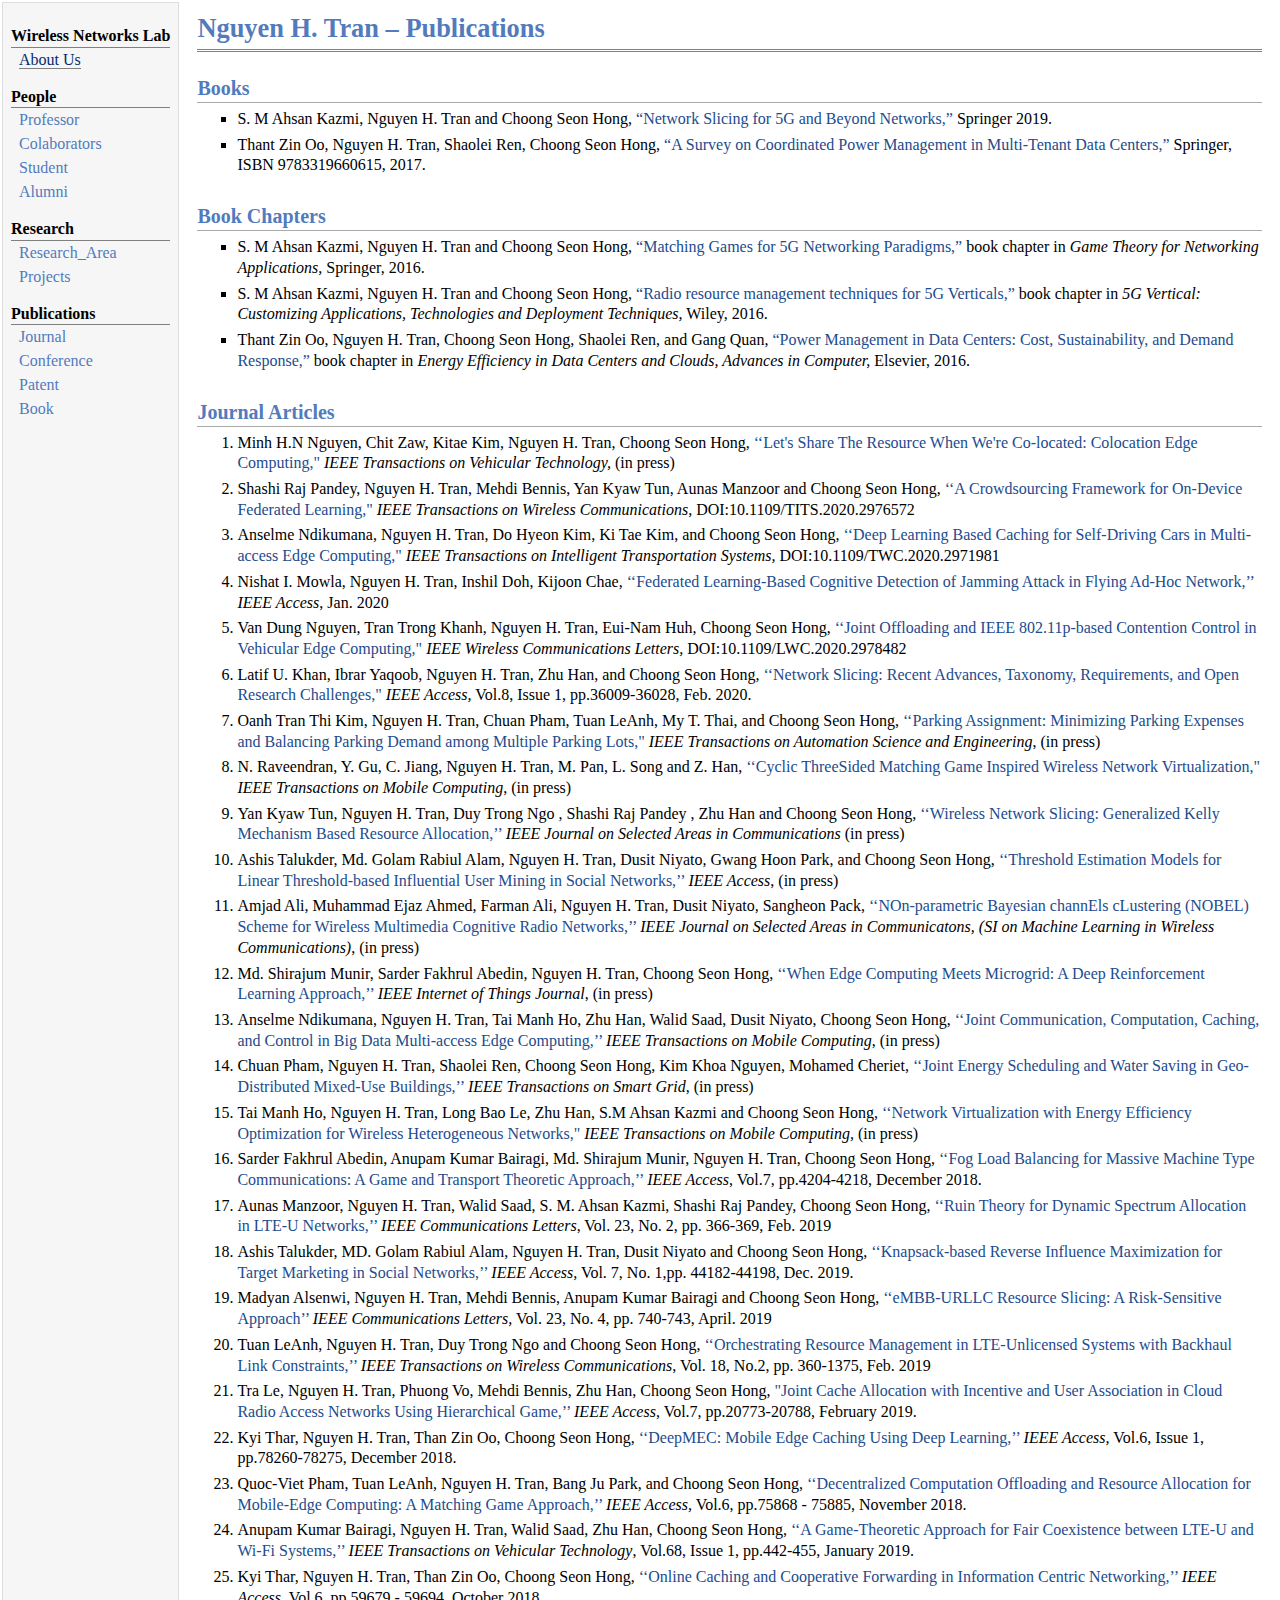
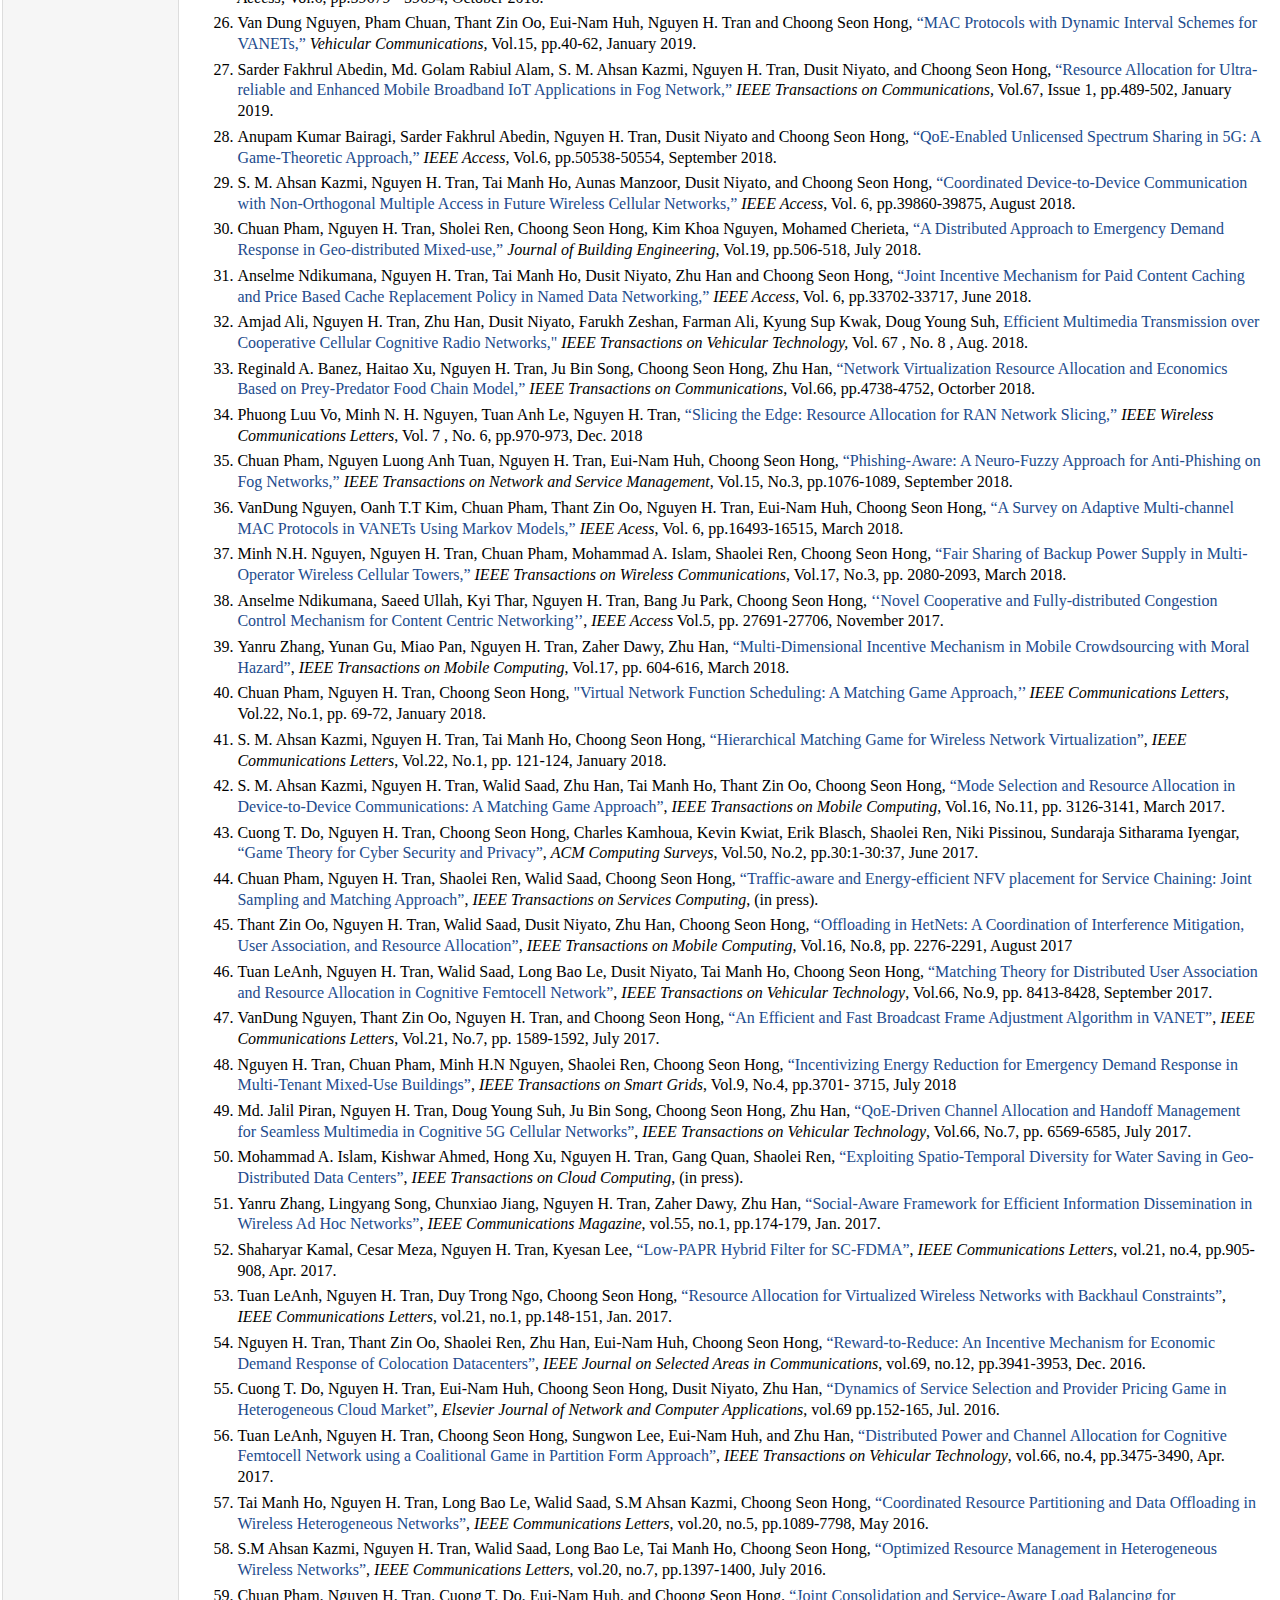
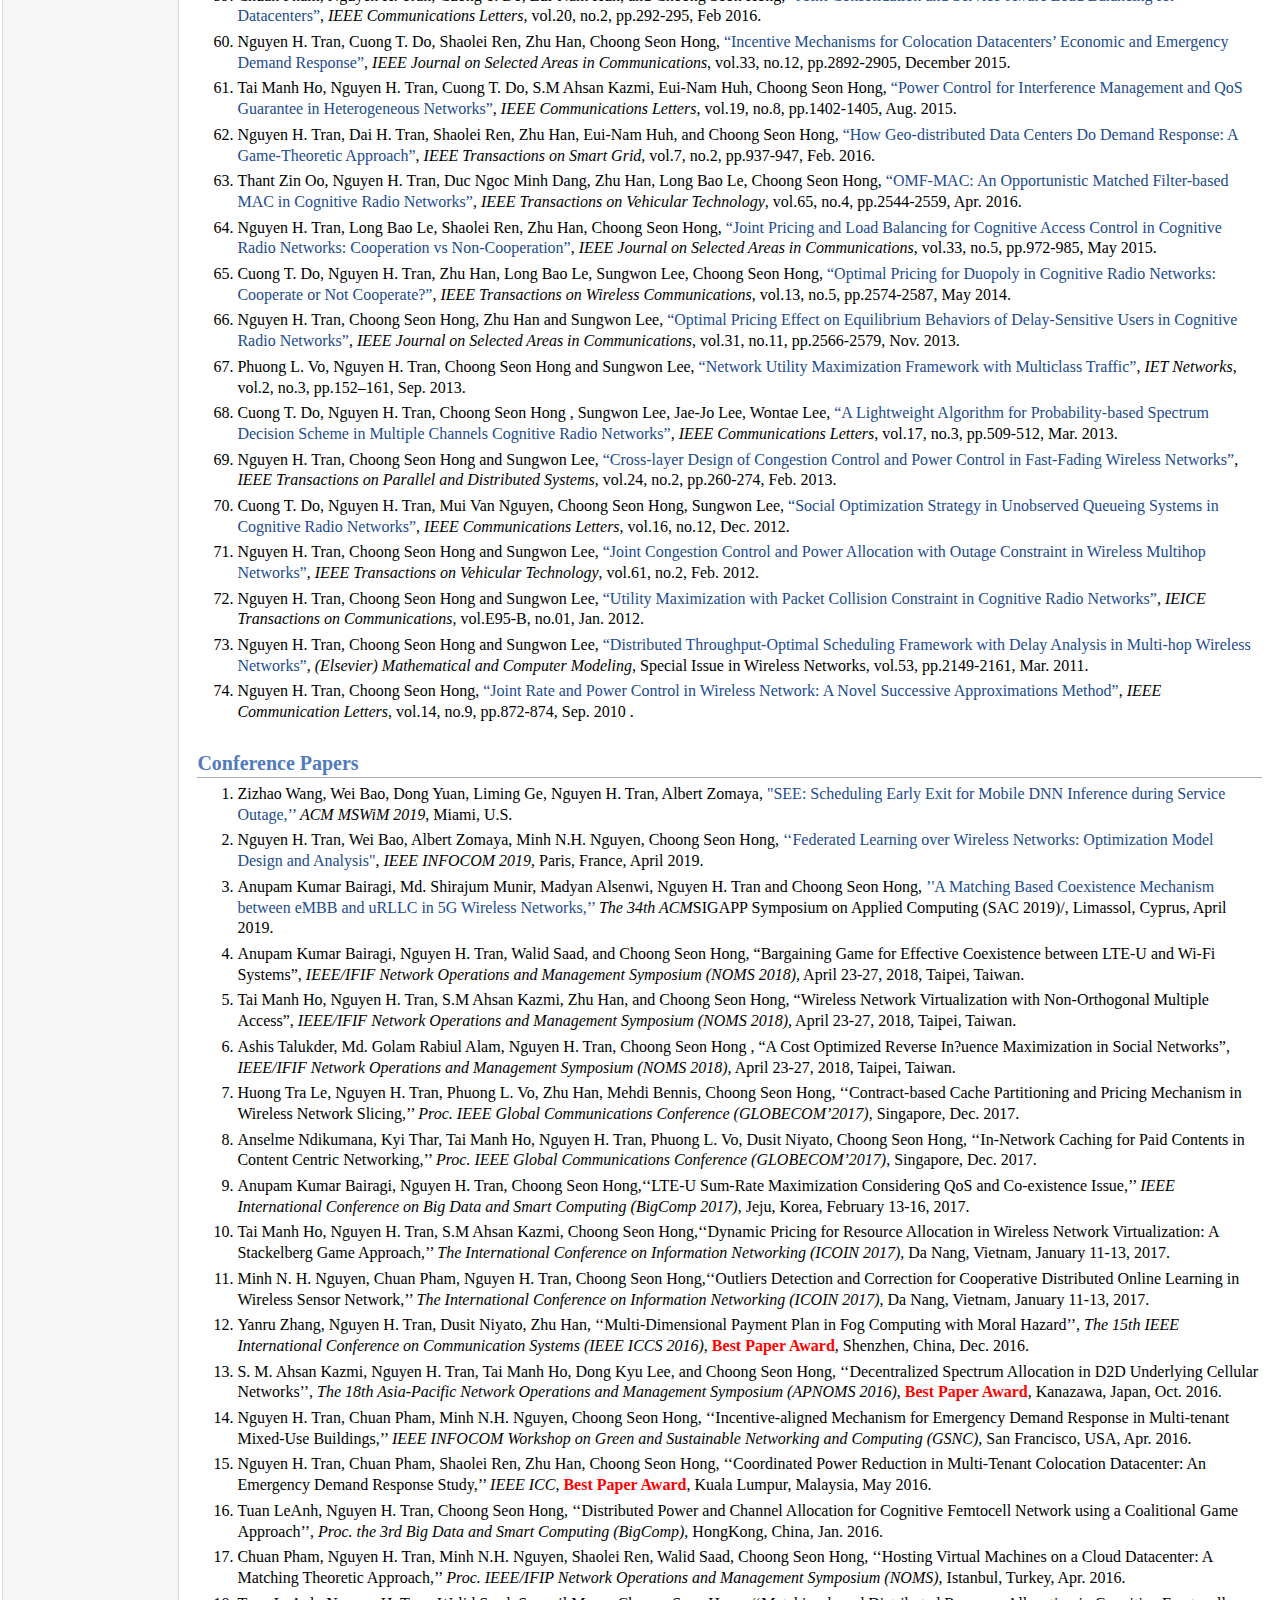
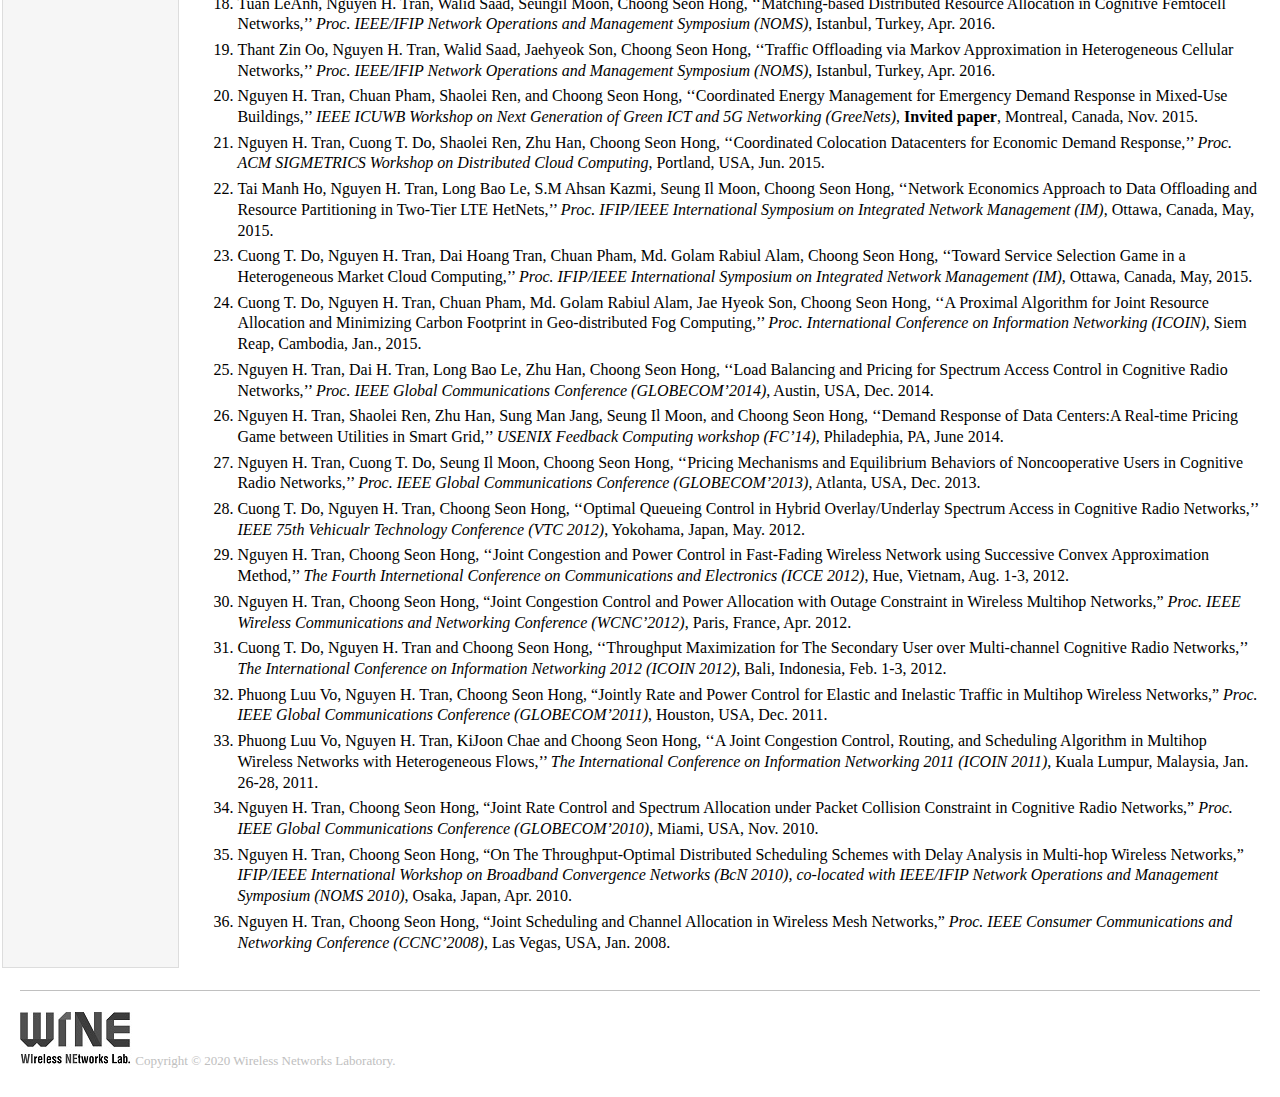
==== alumni.html @ 5440f021 "Add content (first)" ====
<!DOCTYPE html PUBLIC "-//W3C//DTD XHTML 1.1//EN"
  "http://www.w3.org/TR/xhtml11/DTD/xhtml11.dtd">
<html xmlns="http://www.w3.org/1999/xhtml" xml:lang="en">
<head>
<meta name="generator" content="jemdoc, see http://jemdoc.jaboc.net/" />
<meta http-equiv="Content-Type" content="text/html;charset=utf-8" />
<link rel="stylesheet" href="jemdoc.css" type="text/css" />
<title>Nguyen H. Tran &ndash; Publications </title>
</head>
<body>
<table summary="Table for page layout." id="tlayout">
<tr valign="top">
<td id="layout-menu">
	<div class="menu-category">Wireless Networks Lab</div>
		<div class="menu-item"><a href="index.html" class="current">About Us</a></div>
	<div class="menu-category">People</div>
		<div class="menu-item"><a href="professor.html">Professor</a></div>
		<div class="menu-item"><a href="colaborators.html">Colaborators</a></div>
		<div class="menu-item"><a href="student.html">Student</a></div>
		<div class="menu-item"><a href="alumni.html">Alumni</a></div>
	<div class="menu-category">Research</div>
		<div class="menu-item"><a href="research_area.html">Research_Area</a></div>
		<div class="menu-item"><a href="projects.html">Projects</a></div>
	<div class="menu-category">Publications</div>
		<div class="menu-item"><a href="journal.html">Journal</a></div>
		<div class="menu-item"><a href="conference.html">Conference</a></div>
		<div class="menu-item"><a href="patent.html">Patent</a></div>
		<div class="menu-item"><a href="book.html">Book</a></div>
</td>
<td id="layout-content">
<div id="toptitle">
<h1>Nguyen H. Tran &ndash; Publications </h1>
<div id="subtitle">



</div>
</div>
<h2>Books </h2>
<ul>
<li><p>S. M Ahsan Kazmi, Nguyen H. Tran and Choong Seon Hong, <a href="">&ldquo;Network Slicing for 5G and Beyond Networks,&rdquo;</a> Springer 2019. </p>
</li>
<li><p>Thant Zin Oo, Nguyen H. Tran, Shaolei Ren, Choong Seon Hong, <a href="http://www.springer.com/gp/book/9783319660615">&ldquo;A Survey on Coordinated Power Management in Multi-Tenant Data Centers,&rdquo;</a> Springer, ISBN 9783319660615, 2017. 
</p>
</li>
</ul>
<h2>Book Chapters</h2>
<ul>
<li><p>S. M Ahsan Kazmi, Nguyen H. Tran and Choong Seon Hong, <a href="">&ldquo;Matching Games for 5G Networking Paradigms,&rdquo;</a> book chapter in <i>Game Theory for Networking Applications,</i> Springer, 2016. </p>
</li>
<li><p>S. M Ahsan Kazmi, Nguyen H. Tran and Choong Seon Hong, <a href="">&ldquo;Radio resource management techniques for 5G Verticals,&rdquo;</a> book chapter in <i>5G Vertical: Customizing Applications, Technologies and Deployment Techniques,</i> Wiley, 2016. </p>
</li>
<li><p>Thant Zin Oo, Nguyen H. Tran, Choong Seon Hong, Shaolei Ren, and Gang Quan, <a href="">&ldquo;Power Management in Data Centers: Cost, Sustainability, and Demand Response,&rdquo;</a> book chapter in <i>Energy Efficiency in Data Centers and Clouds, Advances in Computer,</i> Elsevier, 2016. 



</p>
</li>
</ul>
<h2>Journal Articles	</h2>
<ol>
<li><p>Minh H.N Nguyen, Chit Zaw, Kitae Kim, Nguyen H. Tran, Choong Seon Hong, <a href="">&lsquo;&lsquo;Let's Share The Resource When We're Co-located: Colocation Edge Computing,"</a> <i>IEEE Transactions on Vehicular Technology,</i> (in press) 
</p>
</li>
<li><p>Shashi Raj Pandey, Nguyen H. Tran, Mehdi Bennis, Yan Kyaw Tun, Aunas Manzoor and Choong Seon Hong, <a href="">&lsquo;&lsquo;A Crowdsourcing Framework for On-Device Federated Learning,"</a> <i>IEEE Transactions on Wireless Communications,</i> DOI:10.1109/TITS.2020.2976572
</p>
</li>
<li><p>Anselme Ndikumana, Nguyen H. Tran, Do Hyeon Kim, Ki Tae Kim, and Choong Seon Hong, <a href="">&lsquo;&lsquo;Deep Learning Based Caching for Self-Driving Cars in Multi-access Edge Computing,"</a> <i>IEEE Transactions on Intelligent Transportation Systems,</i> DOI:10.1109/TWC.2020.2971981
</p>
</li>
<li><p>Nishat I. Mowla, Nguyen H. Tran, Inshil Doh, Kijoon Chae, <a href="">&lsquo;&lsquo;Federated Learning-Based Cognitive Detection of Jamming Attack in Flying Ad-Hoc Network,&rsquo;&rsquo;</a> <i>IEEE Access</i>, Jan. 2020
</p>
</li>
<li><p>Van Dung Nguyen, Tran Trong Khanh, Nguyen H. Tran, Eui-Nam Huh, Choong Seon Hong, <a href="">&lsquo;&lsquo;Joint Offloading and IEEE 802.11p-based Contention Control in Vehicular Edge Computing,"</a> <i>IEEE Wireless Communications Letters,</i> DOI:10.1109/LWC.2020.2978482
</p>
</li>
<li><p>Latif U. Khan, Ibrar Yaqoob, Nguyen H. Tran, Zhu Han, and Choong Seon Hong, <a href="">&lsquo;&lsquo;Network Slicing: Recent Advances, Taxonomy, Requirements, and Open Research Challenges,"</a> <i>IEEE Access,</i> Vol.8, Issue 1, pp.36009-36028, Feb. 2020. 
</p>
</li>
<li><p>Oanh Tran Thi Kim, Nguyen H. Tran, Chuan Pham, Tuan LeAnh, My T. Thai, and Choong Seon Hong, <a href="">&lsquo;&lsquo;Parking Assignment: Minimizing Parking Expenses and Balancing Parking Demand among Multiple Parking Lots,"</a> <i>IEEE Transactions on Automation Science and Engineering</i>, (in press)
</p>
</li>
<li><p>N. Raveendran, Y. Gu, C. Jiang, Nguyen H. Tran, M. Pan, L. Song and Z. Han, <a href="">&lsquo;&lsquo;Cyclic ThreeSided Matching Game Inspired Wireless Network Virtualization,"</a> <i>IEEE Transactions on Mobile Computing</i>, (in press)
</p>
</li>
<li><p>Yan Kyaw Tun, Nguyen H. Tran, Duy Trong Ngo , Shashi Raj Pandey , Zhu Han and Choong Seon Hong, <a href="">&lsquo;&lsquo;Wireless Network Slicing: Generalized Kelly Mechanism Based Resource Allocation,&rsquo;&rsquo;</a> <i>IEEE Journal on Selected Areas in Communications</i> (in press)
</p>
</li>
<li><p>Ashis Talukder, Md. Golam Rabiul Alam, Nguyen H. Tran, Dusit Niyato, Gwang Hoon Park, and Choong Seon Hong, <a href="">&lsquo;&lsquo;Threshold Estimation Models for Linear Threshold-based Influential User Mining in Social Networks,&rsquo;&rsquo;</a> <i>IEEE Access</i>, (in press)
</p>
</li>
<li><p>Amjad Ali, Muhammad Ejaz Ahmed, Farman Ali, Nguyen H. Tran, Dusit Niyato, Sangheon Pack, <a href="">&lsquo;&lsquo;NOn-parametric Bayesian channEls cLustering (NOBEL) Scheme for Wireless Multimedia Cognitive Radio Networks,&rsquo;&rsquo;</a> <i>IEEE Journal on Selected Areas in Communicatons, (SI on Machine Learning in Wireless Communications)</i>, (in press)
</p>
</li>
<li><p>Md. Shirajum Munir, Sarder Fakhrul Abedin, Nguyen H. Tran, Choong Seon Hong, <a href="">&lsquo;&lsquo;When Edge Computing Meets Microgrid: A Deep Reinforcement Learning Approach,&rsquo;&rsquo;</a> <i>IEEE Internet of Things Journal</i>, (in press)
</p>
</li>
<li><p>Anselme Ndikumana, Nguyen H. Tran, Tai Manh Ho, Zhu Han, Walid Saad, Dusit Niyato, Choong Seon Hong, <a href="">&lsquo;&lsquo;Joint Communication, Computation, Caching, and Control in Big Data Multi-access Edge Computing,&rsquo;&rsquo;</a> <i>IEEE Transactions on Mobile Computing</i>, (in press)
</p>
</li>
<li><p>Chuan Pham, Nguyen H. Tran, Shaolei Ren, Choong Seon Hong, Kim Khoa Nguyen, Mohamed Cheriet, <a href="">&lsquo;&lsquo;Joint Energy Scheduling and Water Saving in Geo-Distributed Mixed-Use Buildings,&rsquo;&rsquo;</a> <i>IEEE Transactions on Smart Grid</i>, (in press)
</p>
</li>
<li><p>Tai Manh Ho, Nguyen H. Tran, Long Bao Le, Zhu Han, S.M Ahsan Kazmi and Choong Seon Hong, <a href="https://www.dropbox.com/s/6uxhurpgog9x3p3/Tai_Wireless%20Virtualization.pdf?dl=0">&lsquo;&lsquo;Network Virtualization with Energy Efficiency Optimization for Wireless Heterogeneous Networks,"</a> <i>IEEE Transactions on Mobile Computing,</i> (in press)
</p>
</li>
<li><p>Sarder Fakhrul Abedin, Anupam Kumar Bairagi, Md. Shirajum Munir, Nguyen H. Tran, Choong Seon Hong, <a href="http://networking.khu.ac.kr/layouts/net/publications/data/2018)Fog%20Load%20Balancing.pdf">&lsquo;&lsquo;Fog Load Balancing for Massive Machine Type Communications: A Game and Transport Theoretic Approach,&rsquo;&rsquo;</a> <i>IEEE Access</i>, Vol.7, pp.4204-4218, December 2018. 
</p>
</li>
<li><p>Aunas Manzoor, Nguyen H. Tran, Walid Saad, S. M. Ahsan Kazmi, Shashi Raj Pandey, Choong Seon Hong, <a href="http://networking.khu.ac.kr/layouts/net/publications/data/2019)Ruin%20Theory%20for%20Dynamic%20Spectrum%20Allocation.pdf">&lsquo;&lsquo;Ruin Theory for Dynamic Spectrum Allocation in LTE-U Networks,&rsquo;&rsquo;</a> <i> IEEE Communications Letters</i>, Vol. 23, No. 2, pp. 366-369, Feb. 2019
</p>
</li>
<li><p>Ashis Talukder, MD. Golam Rabiul Alam, Nguyen H. Tran, Dusit Niyato and Choong Seon Hong, <a href="http://networking.khu.ac.kr/layouts/net/publications/data/2019)Knapsack-Based%20Reverse%20Influence%20Maximization.pdf">&lsquo;&lsquo;Knapsack-based Reverse Influence Maximization for Target Marketing in Social Networks,&rsquo;&rsquo;</a> <i>IEEE Access,</i> Vol. 7, No. 1,pp. 44182-44198, Dec. 2019. 
</p>
</li>
<li><p>Madyan Alsenwi, Nguyen H. Tran, Mehdi Bennis, Anupam Kumar Bairagi and Choong Seon Hong, <a href="http://networking.khu.ac.kr/layouts/net/publications/data/2019)eMBB-URLLC%20Resource%20Slicing.pdf">&lsquo;&lsquo;eMBB-URLLC Resource Slicing: A Risk-Sensitive Approach&rsquo;&rsquo;</a> <i>IEEE Communications Letters,</i> Vol. 23, No. 4, pp. 740-743, April. 2019
</p>
</li>
<li><p>Tuan LeAnh, Nguyen H. Tran, Duy Trong Ngo and Choong Seon Hong, <a href="http://networking.khu.ac.kr/layouts/net/publications/data/2019)Orchestrating%20Resource%20Management.pdf">&lsquo;&lsquo;Orchestrating Resource Management in LTE-Unlicensed Systems with Backhaul Link Constraints,&rsquo;&rsquo;</a> <i>IEEE Transactions on Wireless Communications</i>, Vol. 18, No.2, pp. 360-1375, Feb. 2019
</p>
</li>
<li><p>Tra Le, Nguyen H. Tran, Phuong Vo, Mehdi Bennis, Zhu Han, Choong Seon Hong,  <a href="http://networking.khu.ac.kr/layouts/net/publications/data/2019)Joint%20Cache%20Allocation.pdf">"Joint Cache Allocation with Incentive and User Association in Cloud Radio Access Networks Using Hierarchical Game,&rsquo;&rsquo;</a> <i>IEEE Access</i>, Vol.7, pp.20773-20788, February 2019. 
</p>
</li>
<li><p>Kyi Thar, Nguyen H. Tran, Than Zin Oo, Choong Seon Hong, <a href="http://networking.khu.ac.kr/layouts/net/publications/data/2019)DeepMEC.pdf">&lsquo;&lsquo;DeepMEC: Mobile Edge Caching Using Deep Learning,&rsquo;&rsquo;</a> <i>IEEE Access,</i> Vol.6, Issue 1, pp.78260-78275, December 2018. 
</p>
</li>
<li><p>Quoc-Viet Pham, Tuan LeAnh, Nguyen H. Tran, Bang Ju Park, and Choong Seon Hong, <a href="http://networking.khu.ac.kr/layouts/net/publications/data/2018)Decentralized%20Computation%20Offloading%20and%20Resource%20Allocation.pdf">&lsquo;&lsquo;Decentralized Computation Offloading and Resource Allocation for Mobile-Edge Computing: A Matching Game Approach,&rsquo;&rsquo;</a> <i>IEEE Access,</i> Vol.6, pp.75868 - 75885, November 2018. 

</p>
</li>
<li><p>Anupam Kumar Bairagi, Nguyen H. Tran, Walid Saad, Zhu Han, Choong Seon Hong, <a href="http://networking.khu.ac.kr/layouts/net/publications/data/2019)A%20Game-Theoretic%20Approach.pdf">&lsquo;&lsquo;A Game-Theoretic Approach for Fair Coexistence between LTE-U and Wi-Fi Systems,&rsquo;&rsquo;</a> <i>IEEE Transactions on Vehicular Technology</i>, Vol.68, Issue 1, pp.442-455, January 2019. 
</p>
</li>
<li><p>Kyi Thar, Nguyen H. Tran, Than Zin Oo, Choong Seon Hong, <a href="http://networking.khu.ac.kr/layouts/net/publications/data/2018)Online%20Caching%20and%20Cooperative%20Forwarding.pdf">&lsquo;&lsquo;Online Caching and Cooperative Forwarding in Information Centric Networking,&rsquo;&rsquo;</a> <i>IEEE Access,</i> Vol.6, pp.59679 - 59694, October 2018. 
</p>
</li>
<li><p>Van Dung Nguyen, Pham Chuan, Thant Zin Oo, Eui-Nam Huh, Nguyen H. Tran and Choong Seon Hong, <a href="http://networking.khu.ac.kr/layouts/net/publications/data/2019)MAC%20Protocols%20with%20Dynamic%20Interval%20Schemes%20for%20VANETs.pdf">&ldquo;MAC Protocols with Dynamic Interval Schemes for VANETs,&rdquo;</a> <i>Vehicular Communications,</i> Vol.15, pp.40-62, January 2019. 
</p>
</li>
<li><p>Sarder Fakhrul Abedin, Md. Golam Rabiul Alam, S. M. Ahsan Kazmi, Nguyen H. Tran, Dusit Niyato, and Choong Seon Hong, <a href="https://www.dropbox.com/s/5zwoynxpqcu9uf5/Fog_AHP_Matching.pdf?dl=0">&ldquo;Resource Allocation for Ultra-reliable and Enhanced Mobile Broadband IoT Applications in Fog Network,&rdquo;</a> <i>IEEE Transactions on Communications,</i> Vol.67, Issue 1, pp.489-502, January 2019. 
</p>
</li>
<li><p>Anupam Kumar Bairagi, Sarder Fakhrul Abedin, Nguyen H. Tran, Dusit Niyato and Choong Seon Hong, <a href="https://ieeexplore.ieee.org/stamp/stamp.jsp?tp=&amp;arnumber=8456491">&ldquo;QoE-Enabled Unlicensed Spectrum Sharing in 5G: A Game-Theoretic Approach,&rdquo;</a> <i>IEEE Access,</i> Vol.6, pp.50538-50554, September 2018. 
</p>
</li>
<li><p>S. M. Ahsan Kazmi, Nguyen H. Tran, Tai Manh Ho, Aunas Manzoor, Dusit Niyato, and Choong Seon Hong, <a href="https://www.dropbox.com/s/c1mub8fekmpdxiw/S.%20M.%20Ahsan_Final.pdf?dl=0">&ldquo;Coordinated Device-to-Device Communication with Non-Orthogonal Multiple Access in Future Wireless Cellular Networks,&rdquo;</a> <i>IEEE Access</i>, Vol. 6, pp.39860-39875, August 2018. 
</p>
</li>
<li><p>Chuan Pham, Nguyen H. Tran, Sholei Ren, Choong Seon Hong, Kim Khoa Nguyen, Mohamed Cherieta, <a href="https://www.dropbox.com/s/8d9t4yjdho7kmqs/Geo_MUB.pdf?dl=0">&ldquo;A Distributed Approach to Emergency Demand Response in Geo-distributed Mixed-use,&rdquo;</a> <i>Journal of Building Engineering</i>, Vol.19, pp.506-518, July 2018. 
</p>
</li>
<li><p>Anselme Ndikumana, Nguyen H. Tran, Tai Manh Ho, Dusit Niyato, Zhu Han and Choong Seon Hong, <a href="https://ieeexplore.ieee.org/stamp/stamp.jsp?tp=&amp;arnumber=8387775">&ldquo;Joint Incentive Mechanism for Paid Content Caching and Price Based Cache Replacement Policy in Named Data Networking,&rdquo;</a> <i>IEEE Access</i>, Vol. 6, pp.33702-33717, June 2018. 
</p>
</li>
<li><p>Amjad Ali, Nguyen H. Tran, Zhu Han, Dusit Niyato, Farukh Zeshan, Farman Ali, Kyung Sup Kwak, Doug Young Suh, <a href="RaptorQ-Based">Efficient Multimedia Transmission over Cooperative Cellular Cognitive Radio Networks,"</a> <i>IEEE Transactions on Vehicular Technology,</i> Vol. 67 , No. 8 , Aug. 2018. 
</p>
</li>
<li><p>Reginald A. Banez, Haitao Xu, Nguyen H. Tran, Ju Bin Song, Choong Seon Hong, Zhu Han, 
<a href="https://www.dropbox.com/s/1qnh2jjbj7q827b/TCOM-Predeytor.pdf?dl=0">&ldquo;Network Virtualization Resource Allocation and Economics Based on Prey-Predator Food Chain Model,&rdquo;</a> <i>IEEE Transactions on Communications</i>, Vol.66, pp.4738-4752, Octorber 2018. 
</p>
</li>
<li><p>Phuong Luu Vo, Minh N. H. Nguyen, Tuan Anh Le, Nguyen H. Tran, <a href="https://www.dropbox.com/s/0gqahgamwywrty0/NetworkSlicing.pdf?dl=0">&ldquo;Slicing the Edge: Resource Allocation for RAN Network Slicing,&rdquo;</a> <i>IEEE Wireless Communications Letters</i>, Vol. 7 , No. 6, pp.970-973, Dec. 2018
</p>
</li>
<li><p>Chuan Pham, Nguyen Luong Anh Tuan, Nguyen H. Tran, Eui-Nam Huh, Choong Seon Hong, <a href="https://www.dropbox.com/s/k5j5hifaoobwvlr/tnsm-phishing-proof.pdf?dl=0">&ldquo;Phishing-Aware: A Neuro-Fuzzy Approach for Anti-Phishing on Fog Networks,&rdquo;</a> <i> IEEE Transactions on Network and Service Management</i>, Vol.15, No.3, pp.1076-1089, September 2018. 
</p>
</li>
<li><p>VanDung Nguyen, Oanh T.T Kim, Chuan Pham, Thant Zin Oo, Nguyen H. Tran, Eui-Nam Huh, Choong Seon Hong, <a href="https://www.dropbox.com/s/z6ukzc856v98fc6/Dung_MarkovVanetSurvey18.pdf?dl=0">&ldquo;A Survey on Adaptive Multi-channel MAC Protocols in VANETs Using Markov Models,&rdquo;</a> <i>IEEE Acess</i>, Vol. 6, pp.16493-16515, March 2018. 
</p>
</li>
<li><p>Minh N.H. Nguyen, Nguyen H. Tran, Chuan Pham, Mohammad A. Islam, Shaolei Ren, Choong Seon Hong, <a href="papers/Minh_ShareBak_TWC17.pdf">&ldquo;Fair Sharing of Backup Power Supply in Multi-Operator Wireless Cellular Towers,&rdquo;</a> <i>IEEE Transactions on Wireless Communications</i>, Vol.17, No.3, pp. 2080-2093, March 2018. 
</p>
</li>
<li><p>Anselme Ndikumana, Saeed Ullah, Kyi Thar, Nguyen H. Tran, Bang Ju Park, Choong Seon Hong, <a href="papers/Anselme_CCN_Access17.pdf">&lsquo;&lsquo;Novel Cooperative and Fully-distributed Congestion Control Mechanism for Content Centric Networking&rsquo;&rsquo;</a>, <i>IEEE Access</i> Vol.5, pp. 27691-27706, November 2017. 
</p>
</li>
<li><p>Yanru Zhang, Yunan Gu, Miao Pan, Nguyen H. Tran, Zaher Dawy, Zhu Han, <a href="papers/Crowdsourcing_TMC17.pdf">&ldquo;Multi-Dimensional Incentive Mechanism in Mobile Crowdsourcing with Moral Hazard&rdquo;</a>, <i>IEEE Transactions on Mobile Computing</i>, Vol.17, pp. 604-616, March 2018. 
</p>
</li>
<li><p>Chuan Pham, Nguyen H. Tran, Choong Seon Hong, <a href="https://www.dropbox.com/s/eynusbknw17pu7d/NFV_scheduling.pdf?dl=0">"Virtual Network Function Scheduling: A Matching Game Approach,&rsquo;&rsquo;</a> <i>IEEE Communications Letters</i>, Vol.22, No.1, pp. 69-72, January 2018. 
</p>
</li>
<li><p>S. M. Ahsan Kazmi, Nguyen H. Tran, Tai Manh Ho, Choong Seon Hong, <a href="papers/Ahsan_WNV_CL17.pdf">&ldquo;Hierarchical Matching Game for Wireless Network Virtualization&rdquo;</a>, <i>IEEE Communications Letters</i>, Vol.22, No.1, pp. 121-124, January 2018. 
</p>
</li>
<li><p>S. M. Ahsan Kazmi, Nguyen H. Tran, Walid Saad, Zhu Han, Tai Manh Ho, Thant Zin Oo, Choong Seon Hong, <a href="papers/Ahsan_D2D_TMC17.pdf">&ldquo;Mode Selection and Resource Allocation in Device-to-Device Communications: A Matching Game Approach&rdquo;</a>, <i>IEEE Transactions on Mobile Computing</i>, Vol.16, No.11, pp. 3126-3141, March 2017. 
</p>
</li>
<li><p>Cuong T. Do, Nguyen H. Tran, Choong Seon Hong, Charles Kamhoua, Kevin Kwiat, Erik Blasch, Shaolei Ren, Niki Pissinou, Sundaraja Sitharama Iyengar, <a href="papers/Cuong_PrivacySurvey17.pdf">&ldquo;Game Theory for Cyber Security and Privacy&rdquo;</a>, <i>ACM Computing Surveys</i>, Vol.50, No.2, pp.30:1-30:37, June 2017. 
</p>
</li>
<li><p>Chuan Pham, Nguyen H. Tran, Shaolei Ren, Walid Saad, Choong Seon Hong, <a href="papers/Chuan_NFV_TSC17.pdf">&ldquo;Traffic-aware and Energy-efficient NFV placement for Service Chaining: Joint Sampling and Matching Approach&rdquo;</a>, <i>IEEE Transactions on Services Computing</i>, (in press).
</p>
</li>
<li><p>Thant Zin Oo, Nguyen H. Tran, Walid Saad, Dusit Niyato, Zhu Han, Choong Seon Hong, <a href="papers/TZO_TMC16.pdf">&ldquo;Offloading in HetNets: A Coordination of Interference Mitigation, User Association, and Resource Allocation&rdquo;</a>, <i>IEEE Transactions on Mobile Computing</i>, Vol.16, No.8, pp. 2276-2291, August 2017
</p>
</li>
<li><p>Tuan LeAnh, Nguyen H. Tran, Walid Saad, Long Bao Le, Dusit Niyato, Tai Manh Ho, Choong Seon Hong, <a href="papers/Tuan_MachingCogFem_TVT17.pdf">&ldquo;Matching Theory for Distributed User Association and Resource Allocation in Cognitive Femtocell Network&rdquo;</a>, <i>IEEE Transactions on Vehicular Technology</i>, Vol.66, No.9, pp. 8413-8428, September 2017. 
</p>
</li>
<li><p>VanDung Nguyen, Thant Zin Oo, Nguyen H. Tran, and Choong Seon Hong, <a href="papers/Dung_Vanet_CL17.pdf">&ldquo;An Efficient and Fast Broadcast Frame Adjustment Algorithm in VANET&rdquo;</a>, <i>IEEE Communications Letters</i>, Vol.21, No.7, pp. 1589-1592, July 2017. 
</p>
</li>
<li><p>Nguyen H. Tran, Chuan Pham, Minh H.N Nguyen, Shaolei Ren, Choong Seon Hong, <a href="papers/TSG_MUB16.pdf">&ldquo;Incentivizing Energy Reduction for Emergency Demand Response in Multi-Tenant Mixed-Use Buildings&rdquo;</a>, <i>IEEE Transactions on Smart Grids</i>, Vol.9, No.4, pp.3701- 3715, July 2018
</p>
</li>
<li><p>Md. Jalil Piran, Nguyen H. Tran, Doug Young Suh, Ju Bin Song, Choong Seon Hong, Zhu Han, <a href="papers/Piran_QoE_TVT17.pdf">&ldquo;QoE-Driven Channel Allocation and Handoff Management for Seamless Multimedia in Cognitive 5G Cellular Networks&rdquo;</a>, <i>IEEE Transactions on Vehicular Technology</i>, Vol.66, No.7, pp. 6569-6585, July 2017. 
</p>
</li>
<li><p>Mohammad A. Islam, Kishwar Ahmed, Hong Xu, Nguyen H. Tran, Gang Quan, Shaolei Ren, <a href="papers/Atiqul_TCC_2015.pdf">&ldquo;Exploiting Spatio-Temporal Diversity for Water Saving in Geo-Distributed Data Centers&rdquo;</a>, <i>IEEE Transactions on Cloud Computing</i>, (in press).
</p>
</li>
<li><p>Yanru Zhang, Lingyang Song, Chunxiao Jiang, Nguyen H. Tran, Zaher Dawy, Zhu Han,  <a href="">&ldquo;Social-Aware Framework for Efficient Information Dissemination in Wireless Ad Hoc Networks&rdquo;</a>, <i>IEEE Communications Magazine</i>, vol.55, no.1, pp.174-179, Jan. 2017.
</p>
</li>
<li><p>Shaharyar Kamal, Cesar Meza, Nguyen H. Tran, Kyesan Lee, <a href="papers/sherry_CL16.pdf">&ldquo;Low-PAPR Hybrid Filter for SC-FDMA&rdquo;</a>, <i>IEEE Communications Letters</i>, vol.21, no.4, pp.905-908, Apr. 2017.
</p>
</li>
<li><p>Tuan LeAnh, Nguyen H. Tran, Duy Trong Ngo, Choong Seon Hong, <a href="papers/tuan_wvn_CL16.pdf">&ldquo;Resource Allocation for Virtualized Wireless Networks with Backhaul Constraints&rdquo;</a>, <i>IEEE Communications Letters</i>, vol.21, no.1, pp.148-151, Jan. 2017.
</p>
</li>
<li><p>Nguyen H. Tran, Thant Zin Oo, Shaolei Ren, Zhu Han, Eui-Nam Huh, Choong Seon Hong, <a href="papers/R2R_JSAC16.pdf">&ldquo;Reward-to-Reduce: An Incentive Mechanism for Economic Demand Response of Colocation Datacenters&rdquo;</a>, <i>IEEE Journal on Selected Areas in Communications</i>, vol.69, no.12, pp.3941-3953, Dec. 2016. 
</p>
</li>
<li><p>Cuong T. Do, Nguyen H. Tran, Eui-Nam Huh, Choong Seon Hong, Dusit Niyato, Zhu Han, <a href="papers/Cuong_JNCA16.pdf">&ldquo;Dynamics of Service Selection and Provider Pricing Game in Heterogeneous Cloud Market&rdquo;</a>, <i>Elsevier Journal of Network and Computer Applications</i>, vol.69 pp.152-165, Jul. 2016.
</p>
</li>
<li><p>Tuan LeAnh, Nguyen H. Tran, Choong Seon Hong, Sungwon Lee, Eui-Nam Huh, and Zhu Han, <a href="papers/Tuan_CoalitionPartition_TVT2016.pdf">&ldquo;Distributed Power and Channel Allocation for Cognitive Femtocell Network using a Coalitional Game in Partition Form Approach&rdquo;</a>, <i>IEEE Transactions on Vehicular Technology</i>, vol.66, no.4, pp.3475-3490, Apr. 2017.
</p>
</li>
<li><p>Tai Manh Ho, Nguyen H. Tran, Long Bao Le, Walid Saad, S.M Ahsan Kazmi, Choong Seon Hong, <a href="papers/Tai_offload_CL2016.pdf">&ldquo;Coordinated Resource Partitioning and Data Offloading in Wireless Heterogeneous Networks&rdquo;</a>, <i>IEEE Communications Letters</i>, vol.20, no.5, pp.1089-7798, May 2016.
</p>
</li>
<li><p>S.M Ahsan Kazmi,  Nguyen H. Tran, Walid Saad, Long Bao Le, Tai Manh Ho, Choong Seon Hong, <a href="papers/Ahsan_letter_2015.pdf">&ldquo;Optimized Resource Management in Heterogeneous Wireless Networks&rdquo;</a>, <i>IEEE Communications Letters</i>, vol.20, no.7, pp.1397-1400, July 2016.
</p>
</li>
<li><p>Chuan Pham, Nguyen H. Tran, Cuong T. Do, Eui-Nam Huh, and Choong Seon Hong, <a href="papers/CL15_Chuan.pdf">&ldquo;Joint Consolidation and Service-Aware Load Balancing for Datacenters&rdquo;</a>, <i>IEEE Communications Letters</i>, vol.20, no.2, pp.292-295, Feb 2016.
</p>
</li>
<li><p>Nguyen H. Tran, Cuong T. Do, Shaolei Ren, Zhu Han, Choong Seon Hong, <a href="Colo_IC.pdf">&ldquo;Incentive Mechanisms for Colocation Datacenters&rsquo; Economic and Emergency Demand Response&rdquo;</a>, <i>IEEE Journal on Selected Areas in Communications</i>, vol.33, no.12, pp.2892-2905, December 2015. 
</p>
</li>
<li><p>Tai Manh Ho, Nguyen H. Tran, Cuong T. Do, S.M Ahsan Kazmi, Eui-Nam Huh, Choong Seon Hong, <a href="">&ldquo;Power Control for Interference Management and QoS Guarantee in Heterogeneous Networks&rdquo;</a>, <i>IEEE Communications Letters</i>, vol.19, no.8, pp.1402-1405, Aug. 2015.
</p>
</li>
<li><p>Nguyen H. Tran, Dai H. Tran, Shaolei Ren, Zhu Han, Eui-Nam Huh, and Choong Seon Hong, <a href="papers/TSG2015.pdf">&ldquo;How Geo-distributed Data Centers Do Demand Response: A Game-Theoretic Approach&rdquo;</a>, <i>IEEE Transactions on Smart Grid</i>, vol.7, no.2, pp.937-947, Feb. 2016.
</p>
</li>
<li><p>Thant Zin Oo, Nguyen H. Tran, Duc Ngoc Minh Dang, Zhu Han,  Long Bao Le, Choong Seon Hong, <a href="papers/TVT2015_TZO.pdf">&ldquo;OMF-MAC: An Opportunistic Matched Filter-based MAC in Cognitive Radio Networks&rdquo;</a>, <i>IEEE Transactions on Vehicular Technology</i>, vol.65, no.4, pp.2544-2559, Apr. 2016.
</p>
</li>
<li><p>Nguyen H. Tran, Long Bao Le, Shaolei Ren, Zhu Han, Choong Seon Hong, <a href="papers/JSAC2014.pdf">&ldquo;Joint Pricing and Load Balancing for Cognitive Access Control in Cognitive Radio Networks: Cooperation vs Non-Cooperation&rdquo;</a>, <i>IEEE Journal on Selected Areas in Communications</i>, vol.33, no.5, pp.972-985, May 2015. </p>
</li>
<li><p>Cuong T. Do, Nguyen H. Tran, Zhu Han,  Long Bao Le, Sungwon Lee, Choong Seon Hong, <a href="papers/TWC2013_Cuong.pdf">&ldquo;Optimal Pricing for Duopoly in Cognitive Radio Networks: Cooperate or Not Cooperate?&rdquo;</a>, <i>IEEE Transactions on Wireless Communications</i>, vol.13, no.5, pp.2574-2587, May 2014.</p>
</li>
<li><p>Nguyen H. Tran, Choong Seon Hong, Zhu Han and Sungwon Lee, <a href="papers/JSAC2013_proof.pdf">&ldquo;Optimal Pricing Effect on Equilibrium Behaviors of Delay-Sensitive Users in Cognitive Radio Networks&rdquo;</a>, <i>IEEE Journal on Selected Areas in Communications</i>, vol.31, no.11, pp.2566-2579, Nov. 2013.</p>
</li>
<li><p>Phuong L. Vo, Nguyen H. Tran, Choong Seon Hong and Sungwon Lee, <a href="papers/IET_Phuong.pdf">&ldquo;Network Utility Maximization Framework with Multiclass Traffic&rdquo;</a>, <i>IET Networks</i>, vol.2, no.3, pp.152–161, Sep. 2013.</p>
</li>
<li><p>Cuong T. Do, Nguyen H. Tran, Choong Seon Hong , Sungwon Lee, Jae-Jo Lee, Wontae Lee, <a href="papers/cuong_lightweight_letter_2013.pdf">&ldquo;A Lightweight Algorithm for Probability-based Spectrum Decision Scheme in Multiple Channels Cognitive Radio Networks&rdquo;</a>, <i>IEEE Communications Letters</i>, vol.17, no.3, pp.509-512, Mar. 2013. </p>
</li>
<li><p>Nguyen H. Tran, Choong Seon Hong and Sungwon Lee, <a href="papers/cross_TPDS_2013.pdf">&ldquo;Cross-layer Design of Congestion Control and Power Control in Fast-Fading Wireless Networks&rdquo;</a>, <i>IEEE Transactions on Parallel and Distributed Systems</i>, vol.24, no.2, pp.260-274, Feb. 2013. </p>
</li>
<li><p>Cuong T. Do, Nguyen H. Tran, Mui Van Nguyen, Choong Seon Hong, Sungwon Lee, <a href="papers/cuong_social_letter_2012.pdf">&ldquo;Social Optimization Strategy in Unobserved Queueing Systems in Cognitive Radio Networks&rdquo;</a>, <i>IEEE Communications Letters</i>, vol.16, no.12, Dec. 2012. 

</p>
</li>
<li><p>Nguyen H. Tran, Choong Seon Hong and Sungwon Lee, <a href="papers/outage_TVT_2012.pdf">&ldquo;Joint Congestion Control and Power Allocation with Outage Constraint in Wireless Multihop Networks&rdquo;</a>, <i>IEEE Transactions on Vehicular Technology</i>, vol.61, no.2, Feb. 2012. </p>
</li>
<li><p>Nguyen H. Tran, Choong Seon Hong and Sungwon Lee, <a href="papers/utility_IEICE_2012.pdf">&ldquo;Utility Maximization with Packet Collision Constraint in Cognitive Radio Networks&rdquo;</a>, <i>IEICE Transactions on Communications</i>, vol.E95-B, no.01, Jan. 2012. 
</p>
</li>
<li><p>Nguyen H. Tran, Choong Seon Hong and Sungwon Lee, <a href="papers/kHop_MCM_2011.pdf">&ldquo;Distributed Throughput-Optimal Scheduling Framework with Delay Analysis in Multi-hop Wireless Networks&rdquo;</a>, <i>(Elsevier) Mathematical and Computer Modeling</i>, Special Issue in Wireless Networks, vol.53, pp.2149-2161, Mar. 2011.</p>
</li>
<li><p>Nguyen H. Tran, Choong Seon Hong, <a href="papers/successive_letter_2010.pdf">&ldquo;Joint Rate and Power Control in Wireless Network: A Novel Successive Approximations Method&rdquo;</a>, <i>IEEE Communication Letters</i>, vol.14, no.9, pp.872-874, Sep. 2010 .

</p>
</li>
</ol>
<h2>Conference Papers</h2>
<ol>
<li><p>Zizhao Wang, Wei Bao, Dong Yuan, Liming Ge, Nguyen H. Tran, Albert Zomaya, <a href="">"SEE: Scheduling Early Exit for Mobile DNN Inference during Service Outage,&rsquo;&rsquo;</a> <i>ACM MSWiM 2019</i>, Miami, U.S.
</p>
</li>
<li><p>Nguyen H. Tran, Wei Bao, Albert Zomaya, Minh N.H. Nguyen, Choong Seon Hong, <a href="https://www.dropbox.com/s/u0f17ua7lvvab7n/PID5753553.pdf?dl=0">&lsquo;&lsquo;Federated Learning over Wireless Networks: Optimization Model Design and Analysis"</a>, <i>IEEE INFOCOM 2019</i>, Paris, France, April 2019. 
</p>
</li>
<li><p>Anupam Kumar Bairagi, Md. Shirajum Munir, Madyan Alsenwi, Nguyen H. Tran and Choong Seon Hong, <a href="">&rsquo;'A Matching Based Coexistence Mechanism between eMBB and uRLLC in 5G Wireless Networks,&rsquo;&rsquo;</a> <i>The 34th ACM</i>SIGAPP Symposium on Applied Computing (SAC 2019)/, Limassol, Cyprus, April 2019. 
</p>
</li>
<li><p>Anupam Kumar Bairagi, Nguyen H. Tran, Walid Saad, and Choong Seon Hong, &ldquo;Bargaining Game for Effective Coexistence between LTE-U and Wi-Fi Systems&rdquo;, <i>IEEE/IFIF Network Operations and Management Symposium (NOMS 2018),</i> April 23-27, 2018, Taipei, Taiwan. </p>
</li>
<li><p>Tai Manh Ho, Nguyen H. Tran, S.M Ahsan Kazmi, Zhu Han, and Choong Seon Hong, &ldquo;Wireless Network Virtualization with Non-Orthogonal Multiple Access&rdquo;, <i>IEEE/IFIF Network Operations and Management Symposium (NOMS 2018),</i> April 23-27, 2018, Taipei, Taiwan. </p>
</li>
<li><p>Ashis Talukder, Md. Golam Rabiul Alam, Nguyen H. Tran, Choong Seon Hong , &ldquo;A Cost Optimized Reverse In?uence Maximization in Social Networks&rdquo;, <i>IEEE/IFIF Network Operations and Management Symposium (NOMS 2018),</i> April 23-27, 2018, Taipei, Taiwan. </p>
</li>
<li><p>Huong Tra Le, Nguyen H. Tran, Phuong L. Vo, Zhu Han, Mehdi Bennis, Choong Seon Hong, &lsquo;&lsquo;Contract-based Cache Partitioning and Pricing Mechanism in Wireless Network Slicing,&rsquo;&rsquo; <i>Proc. IEEE Global Communications Conference (GLOBECOM&rsquo;2017)</i>, Singapore, Dec. 2017.</p>
</li>
<li><p>Anselme Ndikumana, Kyi Thar, Tai Manh Ho, Nguyen H. Tran, Phuong L. Vo, Dusit Niyato, Choong Seon Hong, &lsquo;&lsquo;In-Network Caching for Paid Contents in Content Centric Networking,&rsquo;&rsquo; <i>Proc. IEEE Global Communications Conference (GLOBECOM&rsquo;2017)</i>, Singapore, Dec. 2017.</p>
</li>
<li><p>Anupam Kumar Bairagi, Nguyen H. Tran, Choong Seon Hong,&lsquo;&lsquo;LTE-U Sum-Rate Maximization Considering QoS and Co-existence Issue,&rsquo;&rsquo; <i>IEEE International Conference on Big Data and Smart Computing (BigComp 2017)</i>, Jeju, Korea, February 13-16, 2017.  </p>
</li>
<li><p>Tai Manh Ho, Nguyen H. Tran, S.M Ahsan Kazmi, Choong Seon Hong,&lsquo;&lsquo;Dynamic Pricing for Resource Allocation in Wireless Network Virtualization: A Stackelberg Game Approach,&rsquo;&rsquo; <i>The International Conference on Information Networking (ICOIN 2017)</i>, Da Nang, Vietnam, January 11-13, 2017. </p>
</li>
<li><p>Minh N. H. Nguyen, Chuan Pham, Nguyen H. Tran, Choong Seon Hong,&lsquo;&lsquo;Outliers Detection and Correction for Cooperative Distributed Online Learning in Wireless Sensor Network,&rsquo;&rsquo; <i>The International Conference on Information Networking (ICOIN 2017)</i>, Da Nang, Vietnam, January 11-13, 2017. </p>
</li>
<li><p>Yanru Zhang, Nguyen H. Tran, Dusit Niyato, Zhu Han, &lsquo;&lsquo;Multi-Dimensional Payment Plan in Fog Computing with Moral Hazard&rsquo;&rsquo;, <i>The 15th IEEE International Conference on Communication Systems (IEEE ICCS 2016)</i>, <b><font color="red">Best Paper Award</font></b>, Shenzhen, China, Dec. 2016.</p>
</li>
<li><p>S. M. Ahsan Kazmi, Nguyen H. Tran, Tai Manh Ho, Dong Kyu Lee, and Choong Seon Hong, &lsquo;&lsquo;Decentralized Spectrum Allocation in D2D Underlying Cellular Networks&rsquo;&rsquo;, <i>The 18th Asia-Pacific Network Operations and Management Symposium (APNOMS 2016)</i>, <b><font color="red">Best Paper Award</font></b>, Kanazawa, Japan, Oct. 2016.</p>
</li>
<li><p>Nguyen H. Tran, Chuan Pham, Minh N.H. Nguyen, Choong Seon Hong, &lsquo;&lsquo;Incentive-aligned Mechanism for Emergency Demand Response in Multi-tenant Mixed-Use Buildings,&rsquo;&rsquo; <i>IEEE INFOCOM Workshop on Green and Sustainable Networking and Computing (GSNC)</i>, San Francisco, USA, Apr. 2016.</p>
</li>
<li><p>Nguyen H. Tran, Chuan Pham, Shaolei Ren, Zhu Han, Choong Seon Hong, &lsquo;&lsquo;Coordinated Power Reduction in Multi-Tenant Colocation Datacenter: An Emergency Demand Response Study,&rsquo;&rsquo; <i>IEEE ICC</i>, <b><font color="red">Best Paper Award</font></b>, Kuala Lumpur, Malaysia, May 2016.</p>
</li>
<li><p>Tuan LeAnh, Nguyen H. Tran, Choong Seon Hong, &lsquo;&lsquo;Distributed Power and Channel Allocation for Cognitive Femtocell Network using a Coalitional Game Approach&rsquo;&rsquo;, <i>Proc. the 3rd Big Data and Smart Computing (BigComp)</i>, HongKong, China, Jan. 2016. </p>
</li>
<li><p>Chuan Pham, Nguyen H. Tran, Minh N.H. Nguyen, Shaolei Ren, Walid Saad, Choong Seon Hong, &lsquo;&lsquo;Hosting Virtual Machines on a Cloud Datacenter: A Matching Theoretic Approach,&rsquo;&rsquo; <i>Proc. IEEE/IFIP Network Operations and Management Symposium (NOMS)</i>, Istanbul, Turkey, Apr. 2016.</p>
</li>
<li><p>Tuan LeAnh, Nguyen H. Tran, Walid Saad, Seungil Moon, Choong Seon Hong, &lsquo;&lsquo;Matching-based Distributed Resource Allocation in Cognitive Femtocell Networks,&rsquo;&rsquo; <i>Proc. IEEE/IFIP Network Operations and Management Symposium (NOMS)</i>, Istanbul, Turkey, Apr. 2016.</p>
</li>
<li><p>Thant Zin Oo, Nguyen H. Tran, Walid Saad, Jaehyeok Son, Choong Seon Hong, &lsquo;&lsquo;Traffic Offloading via Markov Approximation in Heterogeneous Cellular 
Networks,&rsquo;&rsquo; <i>Proc. IEEE/IFIP Network Operations and Management Symposium (NOMS)</i>, Istanbul, Turkey, Apr. 2016.</p>
</li>
<li><p>Nguyen H. Tran, Chuan Pham, Shaolei Ren, and Choong Seon Hong, &lsquo;&lsquo;Coordinated Energy Management for Emergency Demand Response in Mixed-Use Buildings,&rsquo;&rsquo; <i>IEEE ICUWB Workshop on Next Generation of Green ICT and 5G Networking (GreeNets)</i>, <b>Invited paper</b>, Montreal, Canada, Nov. 2015.</p>
</li>
<li><p>Nguyen H. Tran, Cuong T. Do, Shaolei Ren, Zhu Han, Choong Seon Hong, &lsquo;&lsquo;Coordinated Colocation Datacenters for Economic Demand Response,&rsquo;&rsquo; <i>Proc. ACM SIGMETRICS Workshop on Distributed Cloud Computing</i>, Portland, USA, Jun. 2015.</p>
</li>
<li><p>Tai Manh Ho, Nguyen H. Tran, Long Bao Le, S.M Ahsan Kazmi, Seung Il Moon, Choong Seon Hong, &lsquo;&lsquo;Network Economics Approach to Data Offloading and Resource Partitioning in Two-Tier LTE HetNets,&rsquo;&rsquo; <i>Proc. IFIP/IEEE International Symposium on Integrated Network Management (IM)</i>, Ottawa, Canada, May, 2015.</p>
</li>
<li><p>Cuong T. Do, Nguyen H. Tran, Dai Hoang Tran, Chuan Pham, Md. Golam Rabiul Alam, Choong Seon Hong, &lsquo;&lsquo;Toward Service Selection Game in a Heterogeneous Market Cloud Computing,&rsquo;&rsquo; <i>Proc. IFIP/IEEE International Symposium on Integrated Network Management (IM)</i>, Ottawa, Canada, May, 2015.</p>
</li>
<li><p>Cuong T. Do, Nguyen H. Tran, Chuan Pham, Md. Golam Rabiul Alam, Jae Hyeok Son, Choong Seon Hong, &lsquo;&lsquo;A Proximal Algorithm for Joint Resource Allocation and Minimizing Carbon Footprint in Geo-distributed Fog Computing,&rsquo;&rsquo; <i>Proc. International Conference on Information Networking (ICOIN)</i>, Siem Reap, Cambodia, Jan., 2015.</p>
</li>
<li><p>Nguyen H. Tran, Dai H. Tran, Long Bao Le, Zhu Han, Choong Seon Hong, &lsquo;&lsquo;Load Balancing and Pricing for Spectrum Access Control in Cognitive Radio Networks,&rsquo;&rsquo; <i>Proc. IEEE Global Communications Conference (GLOBECOM&rsquo;2014)</i>, Austin, USA, Dec. 2014.</p>
</li>
<li><p>Nguyen H. Tran, Shaolei Ren, Zhu Han, Sung Man Jang, Seung Il Moon, and Choong Seon Hong, &lsquo;&lsquo;Demand Response of Data Centers:A Real-time Pricing Game between Utilities in Smart Grid,&rsquo;&rsquo; <i>USENIX Feedback Computing workshop (FC&rsquo;14)</i>, Philadephia, PA, June 2014.</p>
</li>
<li><p>Nguyen H. Tran, Cuong T. Do, Seung Il Moon, Choong Seon Hong, &lsquo;&lsquo;Pricing Mechanisms and Equilibrium Behaviors of Noncooperative Users in Cognitive Radio Networks,&rsquo;&rsquo; <i>Proc. IEEE Global Communications Conference (GLOBECOM&rsquo;2013)</i>, Atlanta, USA, Dec. 2013.</p>
</li>
<li><p>Cuong T. Do, Nguyen H. Tran, Choong Seon Hong, &lsquo;&lsquo;Optimal Queueing Control in Hybrid Overlay/Underlay Spectrum Access in Cognitive Radio Networks,&rsquo;&rsquo; <i>IEEE 75th Vehicualr Technology Conference (VTC 2012)</i>, Yokohama, Japan, May. 2012.</p>
</li>
<li><p>Nguyen H. Tran, Choong Seon Hong, &lsquo;&lsquo;Joint Congestion and Power Control in Fast-Fading Wireless Network using Successive Convex Approximation Method,&rsquo;&rsquo; <i>The Fourth Internetional Conference on Communications and Electronics (ICCE 2012)</i>, Hue, Vietnam, Aug. 1-3, 2012.</p>
</li>
<li><p>Nguyen H. Tran, Choong Seon Hong, &ldquo;Joint Congestion Control and Power Allocation with Outage Constraint in Wireless Multihop Networks,&rdquo; <i>Proc.
IEEE Wireless Communications and Networking Conference (WCNC&rsquo;2012)</i>, Paris, France, Apr. 2012.</p>
</li>
<li><p>Cuong T. Do, Nguyen H. Tran and Choong Seon Hong, &lsquo;&lsquo;Throughput Maximization for The Secondary User over Multi-channel Cognitive Radio Networks,&rsquo;&rsquo; <i>The International Conference on Information Networking 2012 (ICOIN 2012)</i>, Bali, Indonesia, Feb. 1-3, 2012.</p>
</li>
<li><p>Phuong Luu Vo, Nguyen H. Tran, Choong Seon Hong, &ldquo;Jointly Rate and Power Control for Elastic and Inelastic Traffic in Multihop Wireless Networks,&rdquo;
<i>Proc. IEEE Global Communications Conference (GLOBECOM&rsquo;2011)</i>, Houston, USA, Dec. 2011.</p>
</li>
<li><p>Phuong Luu Vo, Nguyen H. Tran, KiJoon Chae and Choong Seon Hong, &lsquo;&lsquo;A Joint Congestion Control, Routing, and Scheduling Algorithm in Multihop Wireless Networks with Heterogeneous Flows,&rsquo;&rsquo; <i>The International Conference on Information Networking 2011 (ICOIN 2011)</i>, Kuala Lumpur, Malaysia, Jan. 26-28, 2011.</p>
</li>
<li><p>Nguyen H. Tran, Choong Seon Hong, &ldquo;Joint Rate Control and Spectrum Allocation under Packet Collision Constraint in Cognitive Radio Networks,&rdquo;
<i>Proc. IEEE Global Communications Conference (GLOBECOM&rsquo;2010)</i>, Miami, USA, Nov. 2010.</p>
</li>
<li><p>Nguyen H. Tran, Choong Seon Hong, &ldquo;On The Throughput-Optimal Distributed Scheduling Schemes with Delay Analysis in Multi-hop Wireless Networks,&rdquo;
<i>IFIP/IEEE International Workshop on Broadband Convergence Networks (BcN 2010), co-located with IEEE/IFIP Network Operations and Management Symposium
(NOMS 2010)</i>, Osaka, Japan, Apr. 2010.</p>
</li>
<li><p>Nguyen H. Tran, Choong Seon Hong, &ldquo;Joint Scheduling and Channel Allocation in Wireless Mesh Networks,&rdquo; <i>Proc. IEEE Consumer Communications
and Networking Conference (CCNC&rsquo;2008)</i>, Las Vegas, USA, Jan. 2008.





























































































































































































































</p>
</li>
</ol>

</td>
</tr>
</table>

<div id="footer">
<div id="footer-text">
<img src="images/WINE_grey.jpg" alt="WINE Lab"/>
Copyright © 2020 Wireless Networks Laboratory.
</div>
</div>

</body>
</html>
---- jemdoc.css ----
/* Default css file for jemdoc. */

table#tlayout {
    border: none;
    border-collapse: separate;
    background: white;
}

body {
	background: white;
	font-family: Georgia, serif;
	padding-bottom: 8px;
	margin: 0;
}

#layout-menu {
	background: #f6f6f6;
	border: 1px solid #dddddd;
	padding-top: 0.5em;
	padding-left: 8px;
	padding-right: 8px;
	font-size: 1.0em;
	width: auto;
	white-space: nowrap;
    text-align: left;
    vertical-align: top;
}

#layout-menu td {
	background: #f4f4f4;
    vertical-align: top;
}

#layout-content {
	padding-top: 0.0em;
	padding-left: 1.0em;
	padding-right: 1.0em;
    border: none;
    background: white;
    text-align: left;
    vertical-align: top;
}

#layout-menu a {
	line-height: 1.5em;
	margin-left: 0.5em;
}

tt {
    background: #ffffdd;
}

pre, tt {
	font-size: 90%;
	font-family: monaco, monospace;
}

a, a > tt {
	color: #224b8d;
	text-decoration: none;
}

a:hover {
	border-bottom: 1px gray dotted;
}

#layout-menu a.current:link, #layout-menu a.current:visited {
	color: #022b6d;
	border-bottom: 1px gray solid;
}
#layout-menu a:link, #layout-menu a:visited, #layout-menu a:hover {
	color: #527bbd;
	text-decoration: none;
}
#layout-menu a:hover {
	text-decoration: none;
}

div.menu-category {
	border-bottom: 1px solid gray;
	margin-top: 0.8em;
	padding-top: 0.2em;
	padding-bottom: 0.1em;
	font-weight: bold;
}

div.menu-item {
	padding-left: 16px;
	text-indent: -16px;
}

div#toptitle {
	padding-bottom: 0.2em;
	margin-bottom: 1.5em;
	border-bottom: 3px double gray;
}

/* Reduce space if we begin the page with a title. */
div#toptitle + h2, div#toptitle + h3 {
	margin-top: -0.7em;
}

div#subtitle {
	margin-top: 0.0em;
	margin-bottom: 0.0em;
	padding-top: 0em;
	padding-bottom: 0.1em;
}

em {
	font-style: italic;
}

strong {
	font-weight: bold;
}


h1, h2, h3 {
	color: #527bbd;
	margin-top: 0.7em;
	margin-bottom: 0.3em;
	padding-bottom: 0.2em;
	line-height: 1.0;
	padding-top: 0.5em;
	border-bottom: 1px solid #aaaaaa;
}

h1 {
	font-size: 165%;
}

h2 {
	padding-top: 0.8em;
	font-size: 125%;
}

h2 + h3 {
    padding-top: 0.2em;
}

h3 {
	font-size: 110%;
	border-bottom: none;
}

p {
	margin-top: 0.0em;
	margin-bottom: 0.8em;
	padding: 0;
	line-height: 1.3;
}

pre {
	padding: 0;
	margin: 0;
}

div#footer {
	font-size: small;
	border-top: 1px solid #c0c0c0;
	padding-top: 0.1em;
	margin-top: 4.0em;
	margin: 20px;
	color: #c0c0c0;
}

div#footer a {
	color: #80a0b0;
}

div#footer-text {
	float: left;
	padding-bottom: 8px;
	margin: 20px;
	margin-left: 0px;
}

ul, ol, dl {
	margin-top: 0.2em;
	padding-top: 0;
	margin-bottom: 0.8em;
}

dt {
	margin-top: 0.5em;
	margin-bottom: 0;
}

dl {
	margin-left: 20px;
}

dd {
	color: #222222;
}

dd > *:first-child {
	margin-top: 0;
}

ul {
	list-style-position: outside;
	list-style-type: square;
}

p + ul, p + ol {
	margin-top: -0.5em;
}

li ul, li ol {
	margin-top: -0.3em;
}

ol {
	list-style-position: outside;
	list-style-type: decimal;
}

li p, dd p {
	margin-bottom: 0.3em;
}


ol ol {
	list-style-type: lower-alpha;
}

ol ol ol {
	list-style-type: lower-roman;
}

p + div.codeblock {
	margin-top: -0.6em;
}

div.codeblock, div.infoblock {
	margin-right: 0%;
	margin-top: 1.2em;
	margin-bottom: 1.3em;
}

div.blocktitle {
	font-weight: bold;
	color: #cd7b62;
	margin-top: 1.2em;
	margin-bottom: 0.1em;
}

div.blockcontent {
	border: 1px solid silver;
	padding: 0.3em 0.5em;
}

div.infoblock > div.blockcontent {
	background: #ffffee;
}

div.blockcontent p + ul, div.blockcontent p + ol {
	margin-top: 0.4em;
}

div.infoblock p {
	margin-bottom: 0em;
}

div.infoblock li p, div.infoblock dd p {
	margin-bottom: 0.5em;
}

div.infoblock p + p {
	margin-top: 0.8em;
}

div.codeblock > div.blockcontent {
	background: #f6f6f6;
}

span.pycommand {
	color: #000070;
}

span.statement {
	color: #008800;
}
span.builtin {
	color: #000088;
}
span.special {
	color: #990000;
}
span.operator {
	color: #880000;
}
span.error {
	color: #aa0000;
}
span.comment, span.comment > *, span.string, span.string > * {
	color: #606060;
}

@media print {
	#layout-menu { display: none; }
}

#fwtitle {
	margin: 2px;
}

#fwtitle #toptitle {
	padding-left: 0.5em;
	margin-bottom: 0.5em;
}

#layout-content h1:first-child, #layout-content h2:first-child, #layout-content h3:first-child {
	margin-top: -0.7em;
}

div#toptitle h1, #layout-content div#toptitle h1 {
	margin-bottom: 0.0em;
	padding-bottom: 0.1em;
	padding-top: 0;
	margin-top: 0.5em;
	border-bottom: none;
}

img.eq {
	padding: 0;
	padding-left: 0.1em;
	padding-right: 0.1em;
	margin: 0;
}

img.eqwl {
	padding-left: 2em;
	padding-top: 0.6em;
	padding-bottom: 0.2em;
	margin: 0;
}

table {
    border: 2px solid black;
    border-collapse: collapse;
}

td {
    padding: 2px;
    padding-left: 0.5em;
    padding-right: 0.5em;
    text-align: center;
    border: 1px solid gray;
}

table + table {
    margin-top: 1em;
}

tr.heading {
    font-weight: bold;
    border-bottom: 2px solid black;
}

img {
    border: none;
}

table.imgtable, table.imgtable td {
    border: none;
    text-align: left;
}

table.imgtable_prof, table.imgtable_prof td {
	border: none;
    text-align: center;
	margin-left:auto;
	margin-right:auto;
}
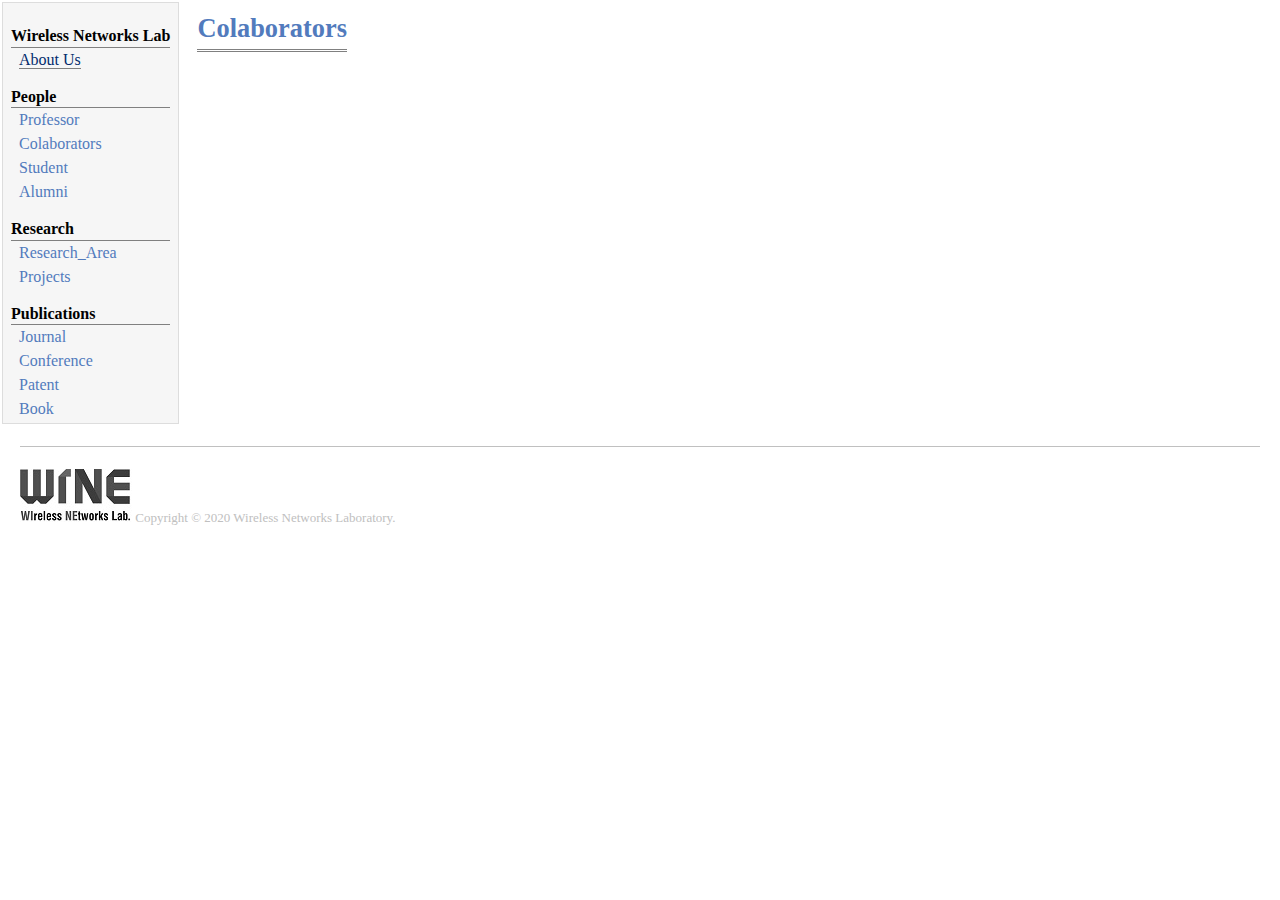
==== commit 0269deac: "Fix student, alumni" ====
--- a/alumni.html
+++ b/alumni.html
@@ -1,805 +1,52 @@
-<!DOCTYPE html PUBLIC "-//W3C//DTD XHTML 1.1//EN"
-  "http://www.w3.org/TR/xhtml11/DTD/xhtml11.dtd">
-<html xmlns="http://www.w3.org/1999/xhtml" xml:lang="en">
-<head>
-<meta name="generator" content="jemdoc, see http://jemdoc.jaboc.net/" />
-<meta http-equiv="Content-Type" content="text/html;charset=utf-8" />
-<link rel="stylesheet" href="jemdoc.css" type="text/css" />
-<title>Nguyen H. Tran &ndash; Publications -</title>
-</head>
-<body>
-<table summary="Table for page layout." id="tlayout">
-<tr valign="top">
-<td id="layout-menu">
-	<div class="menu-category">Wireless Networks Lab</div>
-		<div class="menu-item"><a href="index.html" class="current">About Us</a></div>
-	<div class="menu-category">People</div>
-		<div class="menu-item"><a href="professor.html">Professor</a></div>
-		<div class="menu-item"><a href="colaborators.html">Colaborators</a></div>
-		<div class="menu-item"><a href="student.html">Student</a></div>
-		<div class="menu-item"><a href="alumni.html">Alumni</a></div>
-	<div class="menu-category">Research</div>
-		<div class="menu-item"><a href="research_area.html">Research_Area</a></div>
-		<div class="menu-item"><a href="projects.html">Projects</a></div>
-	<div class="menu-category">Publications</div>
-		<div class="menu-item"><a href="journal.html">Journal</a></div>
-		<div class="menu-item"><a href="conference.html">Conference</a></div>
-		<div class="menu-item"><a href="patent.html">Patent</a></div>
-		<div class="menu-item"><a href="book.html">Book</a></div>
-</td>
-<td id="layout-content">
-<div id="toptitle">
-<h1>Nguyen H. Tran &ndash; Publications -</h1>
-<div id="subtitle">-
-
-
-
--</div>
-</div>
-<h2>Books -</h2>
-<ul>
-<li><p>S. M Ahsan Kazmi, Nguyen H. Tran and Choong Seon Hong, <a href="">&ldquo;Network Slicing for 5G and Beyond Networks,&rdquo;</a> Springer 2019. -</p>
-</li>
-<li><p>Thant Zin Oo, Nguyen H. Tran, Shaolei Ren, Choong Seon Hong, <a href="http://www.springer.com/gp/book/9783319660615">&ldquo;A Survey on Coordinated Power Management in Multi-Tenant Data Centers,&rdquo;</a> Springer, ISBN 9783319660615, 2017. -
--</p>
-</li>
-</ul>
-<h2>Book Chapters-</h2>
-<ul>
-<li><p>S. M Ahsan Kazmi, Nguyen H. Tran and Choong Seon Hong, <a href="">&ldquo;Matching Games for 5G Networking Paradigms,&rdquo;</a> book chapter in <i>Game Theory for Networking Applications,</i> Springer, 2016. -</p>
-</li>
-<li><p>S. M Ahsan Kazmi, Nguyen H. Tran and Choong Seon Hong, <a href="">&ldquo;Radio resource management techniques for 5G Verticals,&rdquo;</a> book chapter in <i>5G Vertical: Customizing Applications, Technologies and Deployment Techniques,</i> Wiley, 2016. -</p>
-</li>
-<li><p>Thant Zin Oo, Nguyen H. Tran, Choong Seon Hong, Shaolei Ren, and Gang Quan, <a href="">&ldquo;Power Management in Data Centers: Cost, Sustainability, and Demand Response,&rdquo;</a> book chapter in <i>Energy Efficiency in Data Centers and Clouds, Advances in Computer,</i> Elsevier, 2016. -
--
--
--
--</p>
-</li>
-</ul>
-<h2>Journal Articles	-</h2>
-<ol>
-<li><p>Minh H.N Nguyen, Chit Zaw, Kitae Kim, Nguyen H. Tran, Choong Seon Hong, <a href="">&lsquo;&lsquo;Let's Share The Resource When We're Co-located: Colocation Edge Computing,"</a> <i>IEEE Transactions on Vehicular Technology,</i> (in press) -
--</p>
-</li>
-<li><p>Shashi Raj Pandey, Nguyen H. Tran, Mehdi Bennis, Yan Kyaw Tun, Aunas Manzoor and Choong Seon Hong, <a href="">&lsquo;&lsquo;A Crowdsourcing Framework for On-Device Federated Learning,"</a> <i>IEEE Transactions on Wireless Communications,</i> DOI:10.1109/TITS.2020.2976572-
--</p>
-</li>
-<li><p>Anselme Ndikumana, Nguyen H. Tran, Do Hyeon Kim, Ki Tae Kim, and Choong Seon Hong, <a href="">&lsquo;&lsquo;Deep Learning Based Caching for Self-Driving Cars in Multi-access Edge Computing,"</a> <i>IEEE Transactions on Intelligent Transportation Systems,</i> DOI:10.1109/TWC.2020.2971981-
--</p>
-</li>
-<li><p>Nishat I. Mowla, Nguyen H. Tran, Inshil Doh, Kijoon Chae, <a href="">&lsquo;&lsquo;Federated Learning-Based Cognitive Detection of Jamming Attack in Flying Ad-Hoc Network,&rsquo;&rsquo;</a> <i>IEEE Access</i>, Jan. 2020-
--</p>
-</li>
-<li><p>Van Dung Nguyen, Tran Trong Khanh, Nguyen H. Tran, Eui-Nam Huh, Choong Seon Hong, <a href="">&lsquo;&lsquo;Joint Offloading and IEEE 802.11p-based Contention Control in Vehicular Edge Computing,"</a> <i>IEEE Wireless Communications Letters,</i> DOI:10.1109/LWC.2020.2978482-
--</p>
-</li>
-<li><p>Latif U. Khan, Ibrar Yaqoob, Nguyen H. Tran, Zhu Han, and Choong Seon Hong, <a href="">&lsquo;&lsquo;Network Slicing: Recent Advances, Taxonomy, Requirements, and Open Research Challenges,"</a> <i>IEEE Access,</i> Vol.8, Issue 1, pp.36009-36028, Feb. 2020. -
--</p>
-</li>
-<li><p>Oanh Tran Thi Kim, Nguyen H. Tran, Chuan Pham, Tuan LeAnh, My T. Thai, and Choong Seon Hong, <a href="">&lsquo;&lsquo;Parking Assignment: Minimizing Parking Expenses and Balancing Parking Demand among Multiple Parking Lots,"</a> <i>IEEE Transactions on Automation Science and Engineering</i>, (in press)-
--</p>
-</li>
-<li><p>N. Raveendran, Y. Gu, C. Jiang, Nguyen H. Tran, M. Pan, L. Song and Z. Han, <a href="">&lsquo;&lsquo;Cyclic ThreeSided Matching Game Inspired Wireless Network Virtualization,"</a> <i>IEEE Transactions on Mobile Computing</i>, (in press)-
--</p>
-</li>
-<li><p>Yan Kyaw Tun, Nguyen H. Tran, Duy Trong Ngo , Shashi Raj Pandey , Zhu Han and Choong Seon Hong, <a href="">&lsquo;&lsquo;Wireless Network Slicing: Generalized Kelly Mechanism Based Resource Allocation,&rsquo;&rsquo;</a> <i>IEEE Journal on Selected Areas in Communications</i> (in press)-
--</p>
-</li>
-<li><p>Ashis Talukder, Md. Golam Rabiul Alam, Nguyen H. Tran, Dusit Niyato, Gwang Hoon Park, and Choong Seon Hong, <a href="">&lsquo;&lsquo;Threshold Estimation Models for Linear Threshold-based Influential User Mining in Social Networks,&rsquo;&rsquo;</a> <i>IEEE Access</i>, (in press)-
--</p>
-</li>
-<li><p>Amjad Ali, Muhammad Ejaz Ahmed, Farman Ali, Nguyen H. Tran, Dusit Niyato, Sangheon Pack, <a href="">&lsquo;&lsquo;NOn-parametric Bayesian channEls cLustering (NOBEL) Scheme for Wireless Multimedia Cognitive Radio Networks,&rsquo;&rsquo;</a> <i>IEEE Journal on Selected Areas in Communicatons, (SI on Machine Learning in Wireless Communications)</i>, (in press)-
--</p>
-</li>
-<li><p>Md. Shirajum Munir, Sarder Fakhrul Abedin, Nguyen H. Tran, Choong Seon Hong, <a href="">&lsquo;&lsquo;When Edge Computing Meets Microgrid: A Deep Reinforcement Learning Approach,&rsquo;&rsquo;</a> <i>IEEE Internet of Things Journal</i>, (in press)-
--</p>
-</li>
-<li><p>Anselme Ndikumana, Nguyen H. Tran, Tai Manh Ho, Zhu Han, Walid Saad, Dusit Niyato, Choong Seon Hong, <a href="">&lsquo;&lsquo;Joint Communication, Computation, Caching, and Control in Big Data Multi-access Edge Computing,&rsquo;&rsquo;</a> <i>IEEE Transactions on Mobile Computing</i>, (in press)-
--</p>
-</li>
-<li><p>Chuan Pham, Nguyen H. Tran, Shaolei Ren, Choong Seon Hong, Kim Khoa Nguyen, Mohamed Cheriet, <a href="">&lsquo;&lsquo;Joint Energy Scheduling and Water Saving in Geo-Distributed Mixed-Use Buildings,&rsquo;&rsquo;</a> <i>IEEE Transactions on Smart Grid</i>, (in press)-
--</p>
-</li>
-<li><p>Tai Manh Ho, Nguyen H. Tran, Long Bao Le, Zhu Han, S.M Ahsan Kazmi and Choong Seon Hong, <a href="https://www.dropbox.com/s/6uxhurpgog9x3p3/Tai_Wireless%20Virtualization.pdf?dl=0">&lsquo;&lsquo;Network Virtualization with Energy Efficiency Optimization for Wireless Heterogeneous Networks,"</a> <i>IEEE Transactions on Mobile Computing,</i> (in press)-
--</p>
-</li>
-<li><p>Sarder Fakhrul Abedin, Anupam Kumar Bairagi, Md. Shirajum Munir, Nguyen H. Tran, Choong Seon Hong, <a href="http://networking.khu.ac.kr/layouts/net/publications/data/2018)Fog%20Load%20Balancing.pdf">&lsquo;&lsquo;Fog Load Balancing for Massive Machine Type Communications: A Game and Transport Theoretic Approach,&rsquo;&rsquo;</a> <i>IEEE Access</i>, Vol.7, pp.4204-4218, December 2018. -
--</p>
-</li>
-<li><p>Aunas Manzoor, Nguyen H. Tran, Walid Saad, S. M. Ahsan Kazmi, Shashi Raj Pandey, Choong Seon Hong, <a href="http://networking.khu.ac.kr/layouts/net/publications/data/2019)Ruin%20Theory%20for%20Dynamic%20Spectrum%20Allocation.pdf">&lsquo;&lsquo;Ruin Theory for Dynamic Spectrum Allocation in LTE-U Networks,&rsquo;&rsquo;</a> <i> IEEE Communications Letters</i>, Vol. 23, No. 2, pp. 366-369, Feb. 2019-
--</p>
-</li>
-<li><p>Ashis Talukder, MD. Golam Rabiul Alam, Nguyen H. Tran, Dusit Niyato and Choong Seon Hong, <a href="http://networking.khu.ac.kr/layouts/net/publications/data/2019)Knapsack-Based%20Reverse%20Influence%20Maximization.pdf">&lsquo;&lsquo;Knapsack-based Reverse Influence Maximization for Target Marketing in Social Networks,&rsquo;&rsquo;</a> <i>IEEE Access,</i> Vol. 7, No. 1,pp. 44182-44198, Dec. 2019. -
--</p>
-</li>
-<li><p>Madyan Alsenwi, Nguyen H. Tran, Mehdi Bennis, Anupam Kumar Bairagi and Choong Seon Hong, <a href="http://networking.khu.ac.kr/layouts/net/publications/data/2019)eMBB-URLLC%20Resource%20Slicing.pdf">&lsquo;&lsquo;eMBB-URLLC Resource Slicing: A Risk-Sensitive Approach&rsquo;&rsquo;</a> <i>IEEE Communications Letters,</i> Vol. 23, No. 4, pp. 740-743, April. 2019-
--</p>
-</li>
-<li><p>Tuan LeAnh, Nguyen H. Tran, Duy Trong Ngo and Choong Seon Hong, <a href="http://networking.khu.ac.kr/layouts/net/publications/data/2019)Orchestrating%20Resource%20Management.pdf">&lsquo;&lsquo;Orchestrating Resource Management in LTE-Unlicensed Systems with Backhaul Link Constraints,&rsquo;&rsquo;</a> <i>IEEE Transactions on Wireless Communications</i>, Vol. 18, No.2, pp. 360-1375, Feb. 2019-
--</p>
-</li>
-<li><p>Tra Le, Nguyen H. Tran, Phuong Vo, Mehdi Bennis, Zhu Han, Choong Seon Hong,  <a href="http://networking.khu.ac.kr/layouts/net/publications/data/2019)Joint%20Cache%20Allocation.pdf">"Joint Cache Allocation with Incentive and User Association in Cloud Radio Access Networks Using Hierarchical Game,&rsquo;&rsquo;</a> <i>IEEE Access</i>, Vol.7, pp.20773-20788, February 2019. -
--</p>
-</li>
-<li><p>Kyi Thar, Nguyen H. Tran, Than Zin Oo, Choong Seon Hong, <a href="http://networking.khu.ac.kr/layouts/net/publications/data/2019)DeepMEC.pdf">&lsquo;&lsquo;DeepMEC: Mobile Edge Caching Using Deep Learning,&rsquo;&rsquo;</a> <i>IEEE Access,</i> Vol.6, Issue 1, pp.78260-78275, December 2018. -
--</p>
-</li>
-<li><p>Quoc-Viet Pham, Tuan LeAnh, Nguyen H. Tran, Bang Ju Park, and Choong Seon Hong, <a href="http://networking.khu.ac.kr/layouts/net/publications/data/2018)Decentralized%20Computation%20Offloading%20and%20Resource%20Allocation.pdf">&lsquo;&lsquo;Decentralized Computation Offloading and Resource Allocation for Mobile-Edge Computing: A Matching Game Approach,&rsquo;&rsquo;</a> <i>IEEE Access,</i> Vol.6, pp.75868 - 75885, November 2018. -
--
--</p>
-</li>
-<li><p>Anupam Kumar Bairagi, Nguyen H. Tran, Walid Saad, Zhu Han, Choong Seon Hong, <a href="http://networking.khu.ac.kr/layouts/net/publications/data/2019)A%20Game-Theoretic%20Approach.pdf">&lsquo;&lsquo;A Game-Theoretic Approach for Fair Coexistence between LTE-U and Wi-Fi Systems,&rsquo;&rsquo;</a> <i>IEEE Transactions on Vehicular Technology</i>, Vol.68, Issue 1, pp.442-455, January 2019. -
--</p>
-</li>
-<li><p>Kyi Thar, Nguyen H. Tran, Than Zin Oo, Choong Seon Hong, <a href="http://networking.khu.ac.kr/layouts/net/publications/data/2018)Online%20Caching%20and%20Cooperative%20Forwarding.pdf">&lsquo;&lsquo;Online Caching and Cooperative Forwarding in Information Centric Networking,&rsquo;&rsquo;</a> <i>IEEE Access,</i> Vol.6, pp.59679 - 59694, October 2018. -
--</p>
-</li>
-<li><p>Van Dung Nguyen, Pham Chuan, Thant Zin Oo, Eui-Nam Huh, Nguyen H. Tran and Choong Seon Hong, <a href="http://networking.khu.ac.kr/layouts/net/publications/data/2019)MAC%20Protocols%20with%20Dynamic%20Interval%20Schemes%20for%20VANETs.pdf">&ldquo;MAC Protocols with Dynamic Interval Schemes for VANETs,&rdquo;</a> <i>Vehicular Communications,</i> Vol.15, pp.40-62, January 2019. -
--</p>
-</li>
-<li><p>Sarder Fakhrul Abedin, Md. Golam Rabiul Alam, S. M. Ahsan Kazmi, Nguyen H. Tran, Dusit Niyato, and Choong Seon Hong, <a href="https://www.dropbox.com/s/5zwoynxpqcu9uf5/Fog_AHP_Matching.pdf?dl=0">&ldquo;Resource Allocation for Ultra-reliable and Enhanced Mobile Broadband IoT Applications in Fog Network,&rdquo;</a> <i>IEEE Transactions on Communications,</i> Vol.67, Issue 1, pp.489-502, January 2019. -
--</p>
-</li>
-<li><p>Anupam Kumar Bairagi, Sarder Fakhrul Abedin, Nguyen H. Tran, Dusit Niyato and Choong Seon Hong, <a href="https://ieeexplore.ieee.org/stamp/stamp.jsp?tp=&amp;arnumber=8456491">&ldquo;QoE-Enabled Unlicensed Spectrum Sharing in 5G: A Game-Theoretic Approach,&rdquo;</a> <i>IEEE Access,</i> Vol.6, pp.50538-50554, September 2018. -
--</p>
-</li>
-<li><p>S. M. Ahsan Kazmi, Nguyen H. Tran, Tai Manh Ho, Aunas Manzoor, Dusit Niyato, and Choong Seon Hong, <a href="https://www.dropbox.com/s/c1mub8fekmpdxiw/S.%20M.%20Ahsan_Final.pdf?dl=0">&ldquo;Coordinated Device-to-Device Communication with Non-Orthogonal Multiple Access in Future Wireless Cellular Networks,&rdquo;</a> <i>IEEE Access</i>, Vol. 6, pp.39860-39875, August 2018. -
--</p>
-</li>
-<li><p>Chuan Pham, Nguyen H. Tran, Sholei Ren, Choong Seon Hong, Kim Khoa Nguyen, Mohamed Cherieta, <a href="https://www.dropbox.com/s/8d9t4yjdho7kmqs/Geo_MUB.pdf?dl=0">&ldquo;A Distributed Approach to Emergency Demand Response in Geo-distributed Mixed-use,&rdquo;</a> <i>Journal of Building Engineering</i>, Vol.19, pp.506-518, July 2018. -
--</p>
-</li>
-<li><p>Anselme Ndikumana, Nguyen H. Tran, Tai Manh Ho, Dusit Niyato, Zhu Han and Choong Seon Hong, <a href="https://ieeexplore.ieee.org/stamp/stamp.jsp?tp=&amp;arnumber=8387775">&ldquo;Joint Incentive Mechanism for Paid Content Caching and Price Based Cache Replacement Policy in Named Data Networking,&rdquo;</a> <i>IEEE Access</i>, Vol. 6, pp.33702-33717, June 2018. -
--</p>
-</li>
-<li><p>Amjad Ali, Nguyen H. Tran, Zhu Han, Dusit Niyato, Farukh Zeshan, Farman Ali, Kyung Sup Kwak, Doug Young Suh, <a href="RaptorQ-Based">Efficient Multimedia Transmission over Cooperative Cellular Cognitive Radio Networks,"</a> <i>IEEE Transactions on Vehicular Technology,</i> Vol. 67 , No. 8 , Aug. 2018. -
--</p>
-</li>
-<li><p>Reginald A. Banez, Haitao Xu, Nguyen H. Tran, Ju Bin Song, Choong Seon Hong, Zhu Han, -
-<a href="https://www.dropbox.com/s/1qnh2jjbj7q827b/TCOM-Predeytor.pdf?dl=0">&ldquo;Network Virtualization Resource Allocation and Economics Based on Prey-Predator Food Chain Model,&rdquo;</a> <i>IEEE Transactions on Communications</i>, Vol.66, pp.4738-4752, Octorber 2018. -
--</p>
-</li>
-<li><p>Phuong Luu Vo, Minh N. H. Nguyen, Tuan Anh Le, Nguyen H. Tran, <a href="https://www.dropbox.com/s/0gqahgamwywrty0/NetworkSlicing.pdf?dl=0">&ldquo;Slicing the Edge: Resource Allocation for RAN Network Slicing,&rdquo;</a> <i>IEEE Wireless Communications Letters</i>, Vol. 7 , No. 6, pp.970-973, Dec. 2018-
--</p>
-</li>
-<li><p>Chuan Pham, Nguyen Luong Anh Tuan, Nguyen H. Tran, Eui-Nam Huh, Choong Seon Hong, <a href="https://www.dropbox.com/s/k5j5hifaoobwvlr/tnsm-phishing-proof.pdf?dl=0">&ldquo;Phishing-Aware: A Neuro-Fuzzy Approach for Anti-Phishing on Fog Networks,&rdquo;</a> <i> IEEE Transactions on Network and Service Management</i>, Vol.15, No.3, pp.1076-1089, September 2018. -
--</p>
-</li>
-<li><p>VanDung Nguyen, Oanh T.T Kim, Chuan Pham, Thant Zin Oo, Nguyen H. Tran, Eui-Nam Huh, Choong Seon Hong, <a href="https://www.dropbox.com/s/z6ukzc856v98fc6/Dung_MarkovVanetSurvey18.pdf?dl=0">&ldquo;A Survey on Adaptive Multi-channel MAC Protocols in VANETs Using Markov Models,&rdquo;</a> <i>IEEE Acess</i>, Vol. 6, pp.16493-16515, March 2018. -
--</p>
-</li>
-<li><p>Minh N.H. Nguyen, Nguyen H. Tran, Chuan Pham, Mohammad A. Islam, Shaolei Ren, Choong Seon Hong, <a href="papers/Minh_ShareBak_TWC17.pdf">&ldquo;Fair Sharing of Backup Power Supply in Multi-Operator Wireless Cellular Towers,&rdquo;</a> <i>IEEE Transactions on Wireless Communications</i>, Vol.17, No.3, pp. 2080-2093, March 2018. -
--</p>
-</li>
-<li><p>Anselme Ndikumana, Saeed Ullah, Kyi Thar, Nguyen H. Tran, Bang Ju Park, Choong Seon Hong, <a href="papers/Anselme_CCN_Access17.pdf">&lsquo;&lsquo;Novel Cooperative and Fully-distributed Congestion Control Mechanism for Content Centric Networking&rsquo;&rsquo;</a>, <i>IEEE Access</i> Vol.5, pp. 27691-27706, November 2017. -
--</p>
-</li>
-<li><p>Yanru Zhang, Yunan Gu, Miao Pan, Nguyen H. Tran, Zaher Dawy, Zhu Han, <a href="papers/Crowdsourcing_TMC17.pdf">&ldquo;Multi-Dimensional Incentive Mechanism in Mobile Crowdsourcing with Moral Hazard&rdquo;</a>, <i>IEEE Transactions on Mobile Computing</i>, Vol.17, pp. 604-616, March 2018. -
--</p>
-</li>
-<li><p>Chuan Pham, Nguyen H. Tran, Choong Seon Hong, <a href="https://www.dropbox.com/s/eynusbknw17pu7d/NFV_scheduling.pdf?dl=0">"Virtual Network Function Scheduling: A Matching Game Approach,&rsquo;&rsquo;</a> <i>IEEE Communications Letters</i>, Vol.22, No.1, pp. 69-72, January 2018. -
--</p>
-</li>
-<li><p>S. M. Ahsan Kazmi, Nguyen H. Tran, Tai Manh Ho, Choong Seon Hong, <a href="papers/Ahsan_WNV_CL17.pdf">&ldquo;Hierarchical Matching Game for Wireless Network Virtualization&rdquo;</a>, <i>IEEE Communications Letters</i>, Vol.22, No.1, pp. 121-124, January 2018. -
--</p>
-</li>
-<li><p>S. M. Ahsan Kazmi, Nguyen H. Tran, Walid Saad, Zhu Han, Tai Manh Ho, Thant Zin Oo, Choong Seon Hong, <a href="papers/Ahsan_D2D_TMC17.pdf">&ldquo;Mode Selection and Resource Allocation in Device-to-Device Communications: A Matching Game Approach&rdquo;</a>, <i>IEEE Transactions on Mobile Computing</i>, Vol.16, No.11, pp. 3126-3141, March 2017. -
--</p>
-</li>
-<li><p>Cuong T. Do, Nguyen H. Tran, Choong Seon Hong, Charles Kamhoua, Kevin Kwiat, Erik Blasch, Shaolei Ren, Niki Pissinou, Sundaraja Sitharama Iyengar, <a href="papers/Cuong_PrivacySurvey17.pdf">&ldquo;Game Theory for Cyber Security and Privacy&rdquo;</a>, <i>ACM Computing Surveys</i>, Vol.50, No.2, pp.30:1-30:37, June 2017. -
--</p>
-</li>
-<li><p>Chuan Pham, Nguyen H. Tran, Shaolei Ren, Walid Saad, Choong Seon Hong, <a href="papers/Chuan_NFV_TSC17.pdf">&ldquo;Traffic-aware and Energy-efficient NFV placement for Service Chaining: Joint Sampling and Matching Approach&rdquo;</a>, <i>IEEE Transactions on Services Computing</i>, (in press).-
--</p>
-</li>
-<li><p>Thant Zin Oo, Nguyen H. Tran, Walid Saad, Dusit Niyato, Zhu Han, Choong Seon Hong, <a href="papers/TZO_TMC16.pdf">&ldquo;Offloading in HetNets: A Coordination of Interference Mitigation, User Association, and Resource Allocation&rdquo;</a>, <i>IEEE Transactions on Mobile Computing</i>, Vol.16, No.8, pp. 2276-2291, August 2017-
--</p>
-</li>
-<li><p>Tuan LeAnh, Nguyen H. Tran, Walid Saad, Long Bao Le, Dusit Niyato, Tai Manh Ho, Choong Seon Hong, <a href="papers/Tuan_MachingCogFem_TVT17.pdf">&ldquo;Matching Theory for Distributed User Association and Resource Allocation in Cognitive Femtocell Network&rdquo;</a>, <i>IEEE Transactions on Vehicular Technology</i>, Vol.66, No.9, pp. 8413-8428, September 2017. -
--</p>
-</li>
-<li><p>VanDung Nguyen, Thant Zin Oo, Nguyen H. Tran, and Choong Seon Hong, <a href="papers/Dung_Vanet_CL17.pdf">&ldquo;An Efficient and Fast Broadcast Frame Adjustment Algorithm in VANET&rdquo;</a>, <i>IEEE Communications Letters</i>, Vol.21, No.7, pp. 1589-1592, July 2017. -
--</p>
-</li>
-<li><p>Nguyen H. Tran, Chuan Pham, Minh H.N Nguyen, Shaolei Ren, Choong Seon Hong, <a href="papers/TSG_MUB16.pdf">&ldquo;Incentivizing Energy Reduction for Emergency Demand Response in Multi-Tenant Mixed-Use Buildings&rdquo;</a>, <i>IEEE Transactions on Smart Grids</i>, Vol.9, No.4, pp.3701- 3715, July 2018-
--</p>
-</li>
-<li><p>Md. Jalil Piran, Nguyen H. Tran, Doug Young Suh, Ju Bin Song, Choong Seon Hong, Zhu Han, <a href="papers/Piran_QoE_TVT17.pdf">&ldquo;QoE-Driven Channel Allocation and Handoff Management for Seamless Multimedia in Cognitive 5G Cellular Networks&rdquo;</a>, <i>IEEE Transactions on Vehicular Technology</i>, Vol.66, No.7, pp. 6569-6585, July 2017. -
--</p>
-</li>
-<li><p>Mohammad A. Islam, Kishwar Ahmed, Hong Xu, Nguyen H. Tran, Gang Quan, Shaolei Ren, <a href="papers/Atiqul_TCC_2015.pdf">&ldquo;Exploiting Spatio-Temporal Diversity for Water Saving in Geo-Distributed Data Centers&rdquo;</a>, <i>IEEE Transactions on Cloud Computing</i>, (in press).-
--</p>
-</li>
-<li><p>Yanru Zhang, Lingyang Song, Chunxiao Jiang, Nguyen H. Tran, Zaher Dawy, Zhu Han,  <a href="">&ldquo;Social-Aware Framework for Efficient Information Dissemination in Wireless Ad Hoc Networks&rdquo;</a>, <i>IEEE Communications Magazine</i>, vol.55, no.1, pp.174-179, Jan. 2017.-
--</p>
-</li>
-<li><p>Shaharyar Kamal, Cesar Meza, Nguyen H. Tran, Kyesan Lee, <a href="papers/sherry_CL16.pdf">&ldquo;Low-PAPR Hybrid Filter for SC-FDMA&rdquo;</a>, <i>IEEE Communications Letters</i>, vol.21, no.4, pp.905-908, Apr. 2017.-
--</p>
-</li>
-<li><p>Tuan LeAnh, Nguyen H. Tran, Duy Trong Ngo, Choong Seon Hong, <a href="papers/tuan_wvn_CL16.pdf">&ldquo;Resource Allocation for Virtualized Wireless Networks with Backhaul Constraints&rdquo;</a>, <i>IEEE Communications Letters</i>, vol.21, no.1, pp.148-151, Jan. 2017.-
--</p>
-</li>
-<li><p>Nguyen H. Tran, Thant Zin Oo, Shaolei Ren, Zhu Han, Eui-Nam Huh, Choong Seon Hong, <a href="papers/R2R_JSAC16.pdf">&ldquo;Reward-to-Reduce: An Incentive Mechanism for Economic Demand Response of Colocation Datacenters&rdquo;</a>, <i>IEEE Journal on Selected Areas in Communications</i>, vol.69, no.12, pp.3941-3953, Dec. 2016. -
--</p>
-</li>
-<li><p>Cuong T. Do, Nguyen H. Tran, Eui-Nam Huh, Choong Seon Hong, Dusit Niyato, Zhu Han, <a href="papers/Cuong_JNCA16.pdf">&ldquo;Dynamics of Service Selection and Provider Pricing Game in Heterogeneous Cloud Market&rdquo;</a>, <i>Elsevier Journal of Network and Computer Applications</i>, vol.69 pp.152-165, Jul. 2016.-
--</p>
-</li>
-<li><p>Tuan LeAnh, Nguyen H. Tran, Choong Seon Hong, Sungwon Lee, Eui-Nam Huh, and Zhu Han, <a href="papers/Tuan_CoalitionPartition_TVT2016.pdf">&ldquo;Distributed Power and Channel Allocation for Cognitive Femtocell Network using a Coalitional Game in Partition Form Approach&rdquo;</a>, <i>IEEE Transactions on Vehicular Technology</i>, vol.66, no.4, pp.3475-3490, Apr. 2017.-
--</p>
-</li>
-<li><p>Tai Manh Ho, Nguyen H. Tran, Long Bao Le, Walid Saad, S.M Ahsan Kazmi, Choong Seon Hong, <a href="papers/Tai_offload_CL2016.pdf">&ldquo;Coordinated Resource Partitioning and Data Offloading in Wireless Heterogeneous Networks&rdquo;</a>, <i>IEEE Communications Letters</i>, vol.20, no.5, pp.1089-7798, May 2016.-
--</p>
-</li>
-<li><p>S.M Ahsan Kazmi,  Nguyen H. Tran, Walid Saad, Long Bao Le, Tai Manh Ho, Choong Seon Hong, <a href="papers/Ahsan_letter_2015.pdf">&ldquo;Optimized Resource Management in Heterogeneous Wireless Networks&rdquo;</a>, <i>IEEE Communications Letters</i>, vol.20, no.7, pp.1397-1400, July 2016.-
--</p>
-</li>
-<li><p>Chuan Pham, Nguyen H. Tran, Cuong T. Do, Eui-Nam Huh, and Choong Seon Hong, <a href="papers/CL15_Chuan.pdf">&ldquo;Joint Consolidation and Service-Aware Load Balancing for Datacenters&rdquo;</a>, <i>IEEE Communications Letters</i>, vol.20, no.2, pp.292-295, Feb 2016.-
--</p>
-</li>
-<li><p>Nguyen H. Tran, Cuong T. Do, Shaolei Ren, Zhu Han, Choong Seon Hong, <a href="Colo_IC.pdf">&ldquo;Incentive Mechanisms for Colocation Datacenters&rsquo; Economic and Emergency Demand Response&rdquo;</a>, <i>IEEE Journal on Selected Areas in Communications</i>, vol.33, no.12, pp.2892-2905, December 2015. -
--</p>
-</li>
-<li><p>Tai Manh Ho, Nguyen H. Tran, Cuong T. Do, S.M Ahsan Kazmi, Eui-Nam Huh, Choong Seon Hong, <a href="">&ldquo;Power Control for Interference Management and QoS Guarantee in Heterogeneous Networks&rdquo;</a>, <i>IEEE Communications Letters</i>, vol.19, no.8, pp.1402-1405, Aug. 2015.-
--</p>
-</li>
-<li><p>Nguyen H. Tran, Dai H. Tran, Shaolei Ren, Zhu Han, Eui-Nam Huh, and Choong Seon Hong, <a href="papers/TSG2015.pdf">&ldquo;How Geo-distributed Data Centers Do Demand Response: A Game-Theoretic Approach&rdquo;</a>, <i>IEEE Transactions on Smart Grid</i>, vol.7, no.2, pp.937-947, Feb. 2016.-
--</p>
-</li>
-<li><p>Thant Zin Oo, Nguyen H. Tran, Duc Ngoc Minh Dang, Zhu Han,  Long Bao Le, Choong Seon Hong, <a href="papers/TVT2015_TZO.pdf">&ldquo;OMF-MAC: An Opportunistic Matched Filter-based MAC in Cognitive Radio Networks&rdquo;</a>, <i>IEEE Transactions on Vehicular Technology</i>, vol.65, no.4, pp.2544-2559, Apr. 2016.-
--</p>
-</li>
-<li><p>Nguyen H. Tran, Long Bao Le, Shaolei Ren, Zhu Han, Choong Seon Hong, <a href="papers/JSAC2014.pdf">&ldquo;Joint Pricing and Load Balancing for Cognitive Access Control in Cognitive Radio Networks: Cooperation vs Non-Cooperation&rdquo;</a>, <i>IEEE Journal on Selected Areas in Communications</i>, vol.33, no.5, pp.972-985, May 2015. -</p>
-</li>
-<li><p>Cuong T. Do, Nguyen H. Tran, Zhu Han,  Long Bao Le, Sungwon Lee, Choong Seon Hong, <a href="papers/TWC2013_Cuong.pdf">&ldquo;Optimal Pricing for Duopoly in Cognitive Radio Networks: Cooperate or Not Cooperate?&rdquo;</a>, <i>IEEE Transactions on Wireless Communications</i>, vol.13, no.5, pp.2574-2587, May 2014.-</p>
-</li>
-<li><p>Nguyen H. Tran, Choong Seon Hong, Zhu Han and Sungwon Lee, <a href="papers/JSAC2013_proof.pdf">&ldquo;Optimal Pricing Effect on Equilibrium Behaviors of Delay-Sensitive Users in Cognitive Radio Networks&rdquo;</a>, <i>IEEE Journal on Selected Areas in Communications</i>, vol.31, no.11, pp.2566-2579, Nov. 2013.-</p>
-</li>
-<li><p>Phuong L. Vo, Nguyen H. Tran, Choong Seon Hong and Sungwon Lee, <a href="papers/IET_Phuong.pdf">&ldquo;Network Utility Maximization Framework with Multiclass Traffic&rdquo;</a>, <i>IET Networks</i>, vol.2, no.3, pp.152–161, Sep. 2013.-</p>
-</li>
-<li><p>Cuong T. Do, Nguyen H. Tran, Choong Seon Hong , Sungwon Lee, Jae-Jo Lee, Wontae Lee, <a href="papers/cuong_lightweight_letter_2013.pdf">&ldquo;A Lightweight Algorithm for Probability-based Spectrum Decision Scheme in Multiple Channels Cognitive Radio Networks&rdquo;</a>, <i>IEEE Communications Letters</i>, vol.17, no.3, pp.509-512, Mar. 2013. -</p>
-</li>
-<li><p>Nguyen H. Tran, Choong Seon Hong and Sungwon Lee, <a href="papers/cross_TPDS_2013.pdf">&ldquo;Cross-layer Design of Congestion Control and Power Control in Fast-Fading Wireless Networks&rdquo;</a>, <i>IEEE Transactions on Parallel and Distributed Systems</i>, vol.24, no.2, pp.260-274, Feb. 2013. -</p>
-</li>
-<li><p>Cuong T. Do, Nguyen H. Tran, Mui Van Nguyen, Choong Seon Hong, Sungwon Lee, <a href="papers/cuong_social_letter_2012.pdf">&ldquo;Social Optimization Strategy in Unobserved Queueing Systems in Cognitive Radio Networks&rdquo;</a>, <i>IEEE Communications Letters</i>, vol.16, no.12, Dec. 2012. -
-
-</p>
-</li>
-<li><p>Nguyen H. Tran, Choong Seon Hong and Sungwon Lee, <a href="papers/outage_TVT_2012.pdf">&ldquo;Joint Congestion Control and Power Allocation with Outage Constraint in Wireless Multihop Networks&rdquo;</a>, <i>IEEE Transactions on Vehicular Technology</i>, vol.61, no.2, Feb. 2012. -</p>
-</li>
-<li><p>Nguyen H. Tran, Choong Seon Hong and Sungwon Lee, <a href="papers/utility_IEICE_2012.pdf">&ldquo;Utility Maximization with Packet Collision Constraint in Cognitive Radio Networks&rdquo;</a>, <i>IEICE Transactions on Communications</i>, vol.E95-B, no.01, Jan. 2012. -
-</p>
-</li>
-<li><p>Nguyen H. Tran, Choong Seon Hong and Sungwon Lee, <a href="papers/kHop_MCM_2011.pdf">&ldquo;Distributed Throughput-Optimal Scheduling Framework with Delay Analysis in Multi-hop Wireless Networks&rdquo;</a>, <i>(Elsevier) Mathematical and Computer Modeling</i>, Special Issue in Wireless Networks, vol.53, pp.2149-2161, Mar. 2011.-</p>
-</li>
-<li><p>Nguyen H. Tran, Choong Seon Hong, <a href="papers/successive_letter_2010.pdf">&ldquo;Joint Rate and Power Control in Wireless Network: A Novel Successive Approximations Method&rdquo;</a>, <i>IEEE Communication Letters</i>, vol.14, no.9, pp.872-874, Sep. 2010 .
--
--</p>
-</li>
-</ol>
-<h2>Conference Papers-</h2>
-<ol>
-<li><p>Zizhao Wang, Wei Bao, Dong Yuan, Liming Ge, Nguyen H. Tran, Albert Zomaya, <a href="">"SEE: Scheduling Early Exit for Mobile DNN Inference during Service Outage,&rsquo;&rsquo;</a> <i>ACM MSWiM 2019</i>, Miami, U.S.-
--</p>
-</li>
-<li><p>Nguyen H. Tran, Wei Bao, Albert Zomaya, Minh N.H. Nguyen, Choong Seon Hong, <a href="https://www.dropbox.com/s/u0f17ua7lvvab7n/PID5753553.pdf?dl=0">&lsquo;&lsquo;Federated Learning over Wireless Networks: Optimization Model Design and Analysis"</a>, <i>IEEE INFOCOM 2019</i>, Paris, France, April 2019. -
--</p>
-</li>
-<li><p>Anupam Kumar Bairagi, Md. Shirajum Munir, Madyan Alsenwi, Nguyen H. Tran and Choong Seon Hong, <a href="">&rsquo;'A Matching Based Coexistence Mechanism between eMBB and uRLLC in 5G Wireless Networks,&rsquo;&rsquo;</a> <i>The 34th ACM</i>SIGAPP Symposium on Applied Computing (SAC 2019)/, Limassol, Cyprus, April 2019. -
--</p>
-</li>
-<li><p>Anupam Kumar Bairagi, Nguyen H. Tran, Walid Saad, and Choong Seon Hong, &ldquo;Bargaining Game for Effective Coexistence between LTE-U and Wi-Fi Systems&rdquo;, <i>IEEE/IFIF Network Operations and Management Symposium (NOMS 2018),</i> April 23-27, 2018, Taipei, Taiwan. -</p>
-</li>
-<li><p>Tai Manh Ho, Nguyen H. Tran, S.M Ahsan Kazmi, Zhu Han, and Choong Seon Hong, &ldquo;Wireless Network Virtualization with Non-Orthogonal Multiple Access&rdquo;, <i>IEEE/IFIF Network Operations and Management Symposium (NOMS 2018),</i> April 23-27, 2018, Taipei, Taiwan. -</p>
-</li>
-<li><p>Ashis Talukder, Md. Golam Rabiul Alam, Nguyen H. Tran, Choong Seon Hong , &ldquo;A Cost Optimized Reverse In?uence Maximization in Social Networks&rdquo;, <i>IEEE/IFIF Network Operations and Management Symposium (NOMS 2018),</i> April 23-27, 2018, Taipei, Taiwan. -</p>
-</li>
-<li><p>Huong Tra Le, Nguyen H. Tran, Phuong L. Vo, Zhu Han, Mehdi Bennis, Choong Seon Hong, &lsquo;&lsquo;Contract-based Cache Partitioning and Pricing Mechanism in Wireless Network Slicing,&rsquo;&rsquo; <i>Proc. IEEE Global Communications Conference (GLOBECOM&rsquo;2017)</i>, Singapore, Dec. 2017.-</p>
-</li>
-<li><p>Anselme Ndikumana, Kyi Thar, Tai Manh Ho, Nguyen H. Tran, Phuong L. Vo, Dusit Niyato, Choong Seon Hong, &lsquo;&lsquo;In-Network Caching for Paid Contents in Content Centric Networking,&rsquo;&rsquo; <i>Proc. IEEE Global Communications Conference (GLOBECOM&rsquo;2017)</i>, Singapore, Dec. 2017.-</p>
-</li>
-<li><p>Anupam Kumar Bairagi, Nguyen H. Tran, Choong Seon Hong,&lsquo;&lsquo;LTE-U Sum-Rate Maximization Considering QoS and Co-existence Issue,&rsquo;&rsquo; <i>IEEE International Conference on Big Data and Smart Computing (BigComp 2017)</i>, Jeju, Korea, February 13-16, 2017.  -</p>
-</li>
-<li><p>Tai Manh Ho, Nguyen H. Tran, S.M Ahsan Kazmi, Choong Seon Hong,&lsquo;&lsquo;Dynamic Pricing for Resource Allocation in Wireless Network Virtualization: A Stackelberg Game Approach,&rsquo;&rsquo; <i>The International Conference on Information Networking (ICOIN 2017)</i>, Da Nang, Vietnam, January 11-13, 2017. -</p>
-</li>
-<li><p>Minh N. H. Nguyen, Chuan Pham, Nguyen H. Tran, Choong Seon Hong,&lsquo;&lsquo;Outliers Detection and Correction for Cooperative Distributed Online Learning in Wireless Sensor Network,&rsquo;&rsquo; <i>The International Conference on Information Networking (ICOIN 2017)</i>, Da Nang, Vietnam, January 11-13, 2017. -</p>
-</li>
-<li><p>Yanru Zhang, Nguyen H. Tran, Dusit Niyato, Zhu Han, &lsquo;&lsquo;Multi-Dimensional Payment Plan in Fog Computing with Moral Hazard&rsquo;&rsquo;, <i>The 15th IEEE International Conference on Communication Systems (IEEE ICCS 2016)</i>, <b><font color="red">Best Paper Award</font></b>, Shenzhen, China, Dec. 2016.-</p>
-</li>
-<li><p>S. M. Ahsan Kazmi, Nguyen H. Tran, Tai Manh Ho, Dong Kyu Lee, and Choong Seon Hong, &lsquo;&lsquo;Decentralized Spectrum Allocation in D2D Underlying Cellular Networks&rsquo;&rsquo;, <i>The 18th Asia-Pacific Network Operations and Management Symposium (APNOMS 2016)</i>, <b><font color="red">Best Paper Award</font></b>, Kanazawa, Japan, Oct. 2016.-</p>
-</li>
-<li><p>Nguyen H. Tran, Chuan Pham, Minh N.H. Nguyen, Choong Seon Hong, &lsquo;&lsquo;Incentive-aligned Mechanism for Emergency Demand Response in Multi-tenant Mixed-Use Buildings,&rsquo;&rsquo; <i>IEEE INFOCOM Workshop on Green and Sustainable Networking and Computing (GSNC)</i>, San Francisco, USA, Apr. 2016.-</p>
-</li>
-<li><p>Nguyen H. Tran, Chuan Pham, Shaolei Ren, Zhu Han, Choong Seon Hong, &lsquo;&lsquo;Coordinated Power Reduction in Multi-Tenant Colocation Datacenter: An Emergency Demand Response Study,&rsquo;&rsquo; <i>IEEE ICC</i>, <b><font color="red">Best Paper Award</font></b>, Kuala Lumpur, Malaysia, May 2016.-</p>
-</li>
-<li><p>Tuan LeAnh, Nguyen H. Tran, Choong Seon Hong, &lsquo;&lsquo;Distributed Power and Channel Allocation for Cognitive Femtocell Network using a Coalitional Game Approach&rsquo;&rsquo;, <i>Proc. the 3rd Big Data and Smart Computing (BigComp)</i>, HongKong, China, Jan. 2016. -</p>
-</li>
-<li><p>Chuan Pham, Nguyen H. Tran, Minh N.H. Nguyen, Shaolei Ren, Walid Saad, Choong Seon Hong, &lsquo;&lsquo;Hosting Virtual Machines on a Cloud Datacenter: A Matching Theoretic Approach,&rsquo;&rsquo; <i>Proc. IEEE/IFIP Network Operations and Management Symposium (NOMS)</i>, Istanbul, Turkey, Apr. 2016.-</p>
-</li>
-<li><p>Tuan LeAnh, Nguyen H. Tran, Walid Saad, Seungil Moon, Choong Seon Hong, &lsquo;&lsquo;Matching-based Distributed Resource Allocation in Cognitive Femtocell Networks,&rsquo;&rsquo; <i>Proc. IEEE/IFIP Network Operations and Management Symposium (NOMS)</i>, Istanbul, Turkey, Apr. 2016.-</p>
-</li>
-<li><p>Thant Zin Oo, Nguyen H. Tran, Walid Saad, Jaehyeok Son, Choong Seon Hong, &lsquo;&lsquo;Traffic Offloading via Markov Approximation in Heterogeneous Cellular -
-Networks,&rsquo;&rsquo; <i>Proc. IEEE/IFIP Network Operations and Management Symposium (NOMS)</i>, Istanbul, Turkey, Apr. 2016.-</p>
-</li>
-<li><p>Nguyen H. Tran, Chuan Pham, Shaolei Ren, and Choong Seon Hong, &lsquo;&lsquo;Coordinated Energy Management for Emergency Demand Response in Mixed-Use Buildings,&rsquo;&rsquo; <i>IEEE ICUWB Workshop on Next Generation of Green ICT and 5G Networking (GreeNets)</i>, <b>Invited paper</b>, Montreal, Canada, Nov. 2015.-</p>
-</li>
-<li><p>Nguyen H. Tran, Cuong T. Do, Shaolei Ren, Zhu Han, Choong Seon Hong, &lsquo;&lsquo;Coordinated Colocation Datacenters for Economic Demand Response,&rsquo;&rsquo; <i>Proc. ACM SIGMETRICS Workshop on Distributed Cloud Computing</i>, Portland, USA, Jun. 2015.-</p>
-</li>
-<li><p>Tai Manh Ho, Nguyen H. Tran, Long Bao Le, S.M Ahsan Kazmi, Seung Il Moon, Choong Seon Hong, &lsquo;&lsquo;Network Economics Approach to Data Offloading and Resource Partitioning in Two-Tier LTE HetNets,&rsquo;&rsquo; <i>Proc. IFIP/IEEE International Symposium on Integrated Network Management (IM)</i>, Ottawa, Canada, May, 2015.-</p>
-</li>
-<li><p>Cuong T. Do, Nguyen H. Tran, Dai Hoang Tran, Chuan Pham, Md. Golam Rabiul Alam, Choong Seon Hong, &lsquo;&lsquo;Toward Service Selection Game in a Heterogeneous Market Cloud Computing,&rsquo;&rsquo; <i>Proc. IFIP/IEEE International Symposium on Integrated Network Management (IM)</i>, Ottawa, Canada, May, 2015.-</p>
-</li>
-<li><p>Cuong T. Do, Nguyen H. Tran, Chuan Pham, Md. Golam Rabiul Alam, Jae Hyeok Son, Choong Seon Hong, &lsquo;&lsquo;A Proximal Algorithm for Joint Resource Allocation and Minimizing Carbon Footprint in Geo-distributed Fog Computing,&rsquo;&rsquo; <i>Proc. International Conference on Information Networking (ICOIN)</i>, Siem Reap, Cambodia, Jan., 2015.-</p>
-</li>
-<li><p>Nguyen H. Tran, Dai H. Tran, Long Bao Le, Zhu Han, Choong Seon Hong, &lsquo;&lsquo;Load Balancing and Pricing for Spectrum Access Control in Cognitive Radio Networks,&rsquo;&rsquo; <i>Proc. IEEE Global Communications Conference (GLOBECOM&rsquo;2014)</i>, Austin, USA, Dec. 2014.-</p>
-</li>
-<li><p>Nguyen H. Tran, Shaolei Ren, Zhu Han, Sung Man Jang, Seung Il Moon, and Choong Seon Hong, &lsquo;&lsquo;Demand Response of Data Centers:A Real-time Pricing Game between Utilities in Smart Grid,&rsquo;&rsquo; <i>USENIX Feedback Computing workshop (FC&rsquo;14)</i>, Philadephia, PA, June 2014.-</p>
-</li>
-<li><p>Nguyen H. Tran, Cuong T. Do, Seung Il Moon, Choong Seon Hong, &lsquo;&lsquo;Pricing Mechanisms and Equilibrium Behaviors of Noncooperative Users in Cognitive Radio Networks,&rsquo;&rsquo; <i>Proc. IEEE Global Communications Conference (GLOBECOM&rsquo;2013)</i>, Atlanta, USA, Dec. 2013.-</p>
-</li>
-<li><p>Cuong T. Do, Nguyen H. Tran, Choong Seon Hong, &lsquo;&lsquo;Optimal Queueing Control in Hybrid Overlay/Underlay Spectrum Access in Cognitive Radio Networks,&rsquo;&rsquo; <i>IEEE 75th Vehicualr Technology Conference (VTC 2012)</i>, Yokohama, Japan, May. 2012.-</p>
-</li>
-<li><p>Nguyen H. Tran, Choong Seon Hong, &lsquo;&lsquo;Joint Congestion and Power Control in Fast-Fading Wireless Network using Successive Convex Approximation Method,&rsquo;&rsquo; <i>The Fourth Internetional Conference on Communications and Electronics (ICCE 2012)</i>, Hue, Vietnam, Aug. 1-3, 2012.-</p>
-</li>
-<li><p>Nguyen H. Tran, Choong Seon Hong, &ldquo;Joint Congestion Control and Power Allocation with Outage Constraint in Wireless Multihop Networks,&rdquo; <i>Proc.-
-IEEE Wireless Communications and Networking Conference (WCNC&rsquo;2012)</i>, Paris, France, Apr. 2012.-</p>
-</li>
-<li><p>Cuong T. Do, Nguyen H. Tran and Choong Seon Hong, &lsquo;&lsquo;Throughput Maximization for The Secondary User over Multi-channel Cognitive Radio Networks,&rsquo;&rsquo; <i>The International Conference on Information Networking 2012 (ICOIN 2012)</i>, Bali, Indonesia, Feb. 1-3, 2012.-</p>
-</li>
-<li><p>Phuong Luu Vo, Nguyen H. Tran, Choong Seon Hong, &ldquo;Jointly Rate and Power Control for Elastic and Inelastic Traffic in Multihop Wireless Networks,&rdquo;-
-<i>Proc. IEEE Global Communications Conference (GLOBECOM&rsquo;2011)</i>, Houston, USA, Dec. 2011.-</p>
-</li>
-<li><p>Phuong Luu Vo, Nguyen H. Tran, KiJoon Chae and Choong Seon Hong, &lsquo;&lsquo;A Joint Congestion Control, Routing, and Scheduling Algorithm in Multihop Wireless Networks with Heterogeneous Flows,&rsquo;&rsquo; <i>The International Conference on Information Networking 2011 (ICOIN 2011)</i>, Kuala Lumpur, Malaysia, Jan. 26-28, 2011.-</p>
-</li>
-<li><p>Nguyen H. Tran, Choong Seon Hong, &ldquo;Joint Rate Control and Spectrum Allocation under Packet Collision Constraint in Cognitive Radio Networks,&rdquo;-
-<i>Proc. IEEE Global Communications Conference (GLOBECOM&rsquo;2010)</i>, Miami, USA, Nov. 2010.-</p>
-</li>
-<li><p>Nguyen H. Tran, Choong Seon Hong, &ldquo;On The Throughput-Optimal Distributed Scheduling Schemes with Delay Analysis in Multi-hop Wireless Networks,&rdquo;-
-<i>IFIP/IEEE International Workshop on Broadband Convergence Networks (BcN 2010), co-located with IEEE/IFIP Network Operations and Management Symposium-
-(NOMS 2010)</i>, Osaka, Japan, Apr. 2010.-</p>
-</li>
-<li><p>Nguyen H. Tran, Choong Seon Hong, &ldquo;Joint Scheduling and Channel Allocation in Wireless Mesh Networks,&rdquo; <i>Proc. IEEE Consumer Communications-
-and Networking Conference (CCNC&rsquo;2008)</i>, Las Vegas, USA, Jan. 2008.-
-
-
-
-
-
-
-
-
-
-
-
-
-
-
-
-
-
-
-
-
-
-
-
-
-
-
-
-
-
-
-
-
-
-
-
-
-
-
-
-
-
-
-
-
-
-
-
-
-
-
-
-
-
-
-
-
-
-
-
-
-
-
-
-
-
-
-
-
-
-
-
-
-
-
-
-
-
-
-
-
-
-
-
-
-
-
-
-
-
-
-
-
-
-
-
-
-
-
-
-
-
-
-
-
-
-
-
-
-
-
-
-
-
-
-
-
-
-
-
-
-
-
-
-
-
-
-
-
-
-
-
-
-
-
-
-
-
-
-
-
-
-
-
-
-
-
-
-
-
-
-
-
-
-
-
-
-
-
-
-
-
-
-
-
-
-
-
-
-
-
-
-
-
-
-
-
-
-
-
-
-
-
-
-
-
-
-
-
-
-
-
-
-
-
-
-
-
-
-
-
-
-
-
-
-
-
-
-
-
-
-
-
-
-
-
-
-
-
-
-
-
-</p>
-</li>
-</ol>
-
-</td>
-</tr>
-</table>
-
-<div id="footer">
-<div id="footer-text">
-<img src="images/WINE_grey.jpg" alt="WINE Lab"/>
-Copyright © 2020 Wireless Networks Laboratory.
-</div>
-</div>
-
-</body>
-</html>
+<!DOCTYPE html PUBLIC "-//W3C//DTD XHTML 1.1//EN"
+  "http://www.w3.org/TR/xhtml11/DTD/xhtml11.dtd">
+<html xmlns="http://www.w3.org/1999/xhtml" xml:lang="en">
+<head>
+<meta name="generator" content="jemdoc, see http://jemdoc.jaboc.net/" />
+<meta http-equiv="Content-Type" content="text/html;charset=utf-8" />
+<link rel="stylesheet" href="jemdoc.css" type="text/css" />
+<title>Nguyen H. Tran &ndash; Publications 
+</title>
+</head>
+<body>
+<table summary="Table for page layout." id="tlayout">
+<tr valign="top">
+<td id="layout-menu">
+	<div class="menu-category">Wireless Networks Lab</div>
+		<div class="menu-item"><a href="index.html" class="current">About Us</a></div>
+	<div class="menu-category">People</div>
+		<div class="menu-item"><a href="professor.html">Professor</a></div>
+		<div class="menu-item"><a href="colaborators.html">Colaborators</a></div>
+		<div class="menu-item"><a href="student.html">Student</a></div>
+		<div class="menu-item"><a href="alumni.html">Alumni</a></div>
+	<div class="menu-category">Research</div>
+		<div class="menu-item"><a href="research_area.html">Research_Area</a></div>
+		<div class="menu-item"><a href="projects.html">Projects</a></div>
+	<div class="menu-category">Publications</div>
+		<div class="menu-item"><a href="journal.html">Journal</a></div>
+		<div class="menu-item"><a href="conference.html">Conference</a></div>
+		<div class="menu-item"><a href="patent.html">Patent</a></div>
+		<div class="menu-item"><a href="book.html">Book</a></div>
+</td>
+<td id="layout-content">
+<div id="toptitle">
+<h1>Colaborators
+</h1>
+<div id="subtitle">
+
+</div>
+</div>
+
+</td>
+</tr>
+</table>
+
+<div id="footer">
+<div id="footer-text">
+<img src="images/WINE_grey.jpg" alt="WINE Lab"/>
+Copyright © 2020 Wireless Networks Laboratory.
+</div>
+</div>
+
+</body>
+</html>
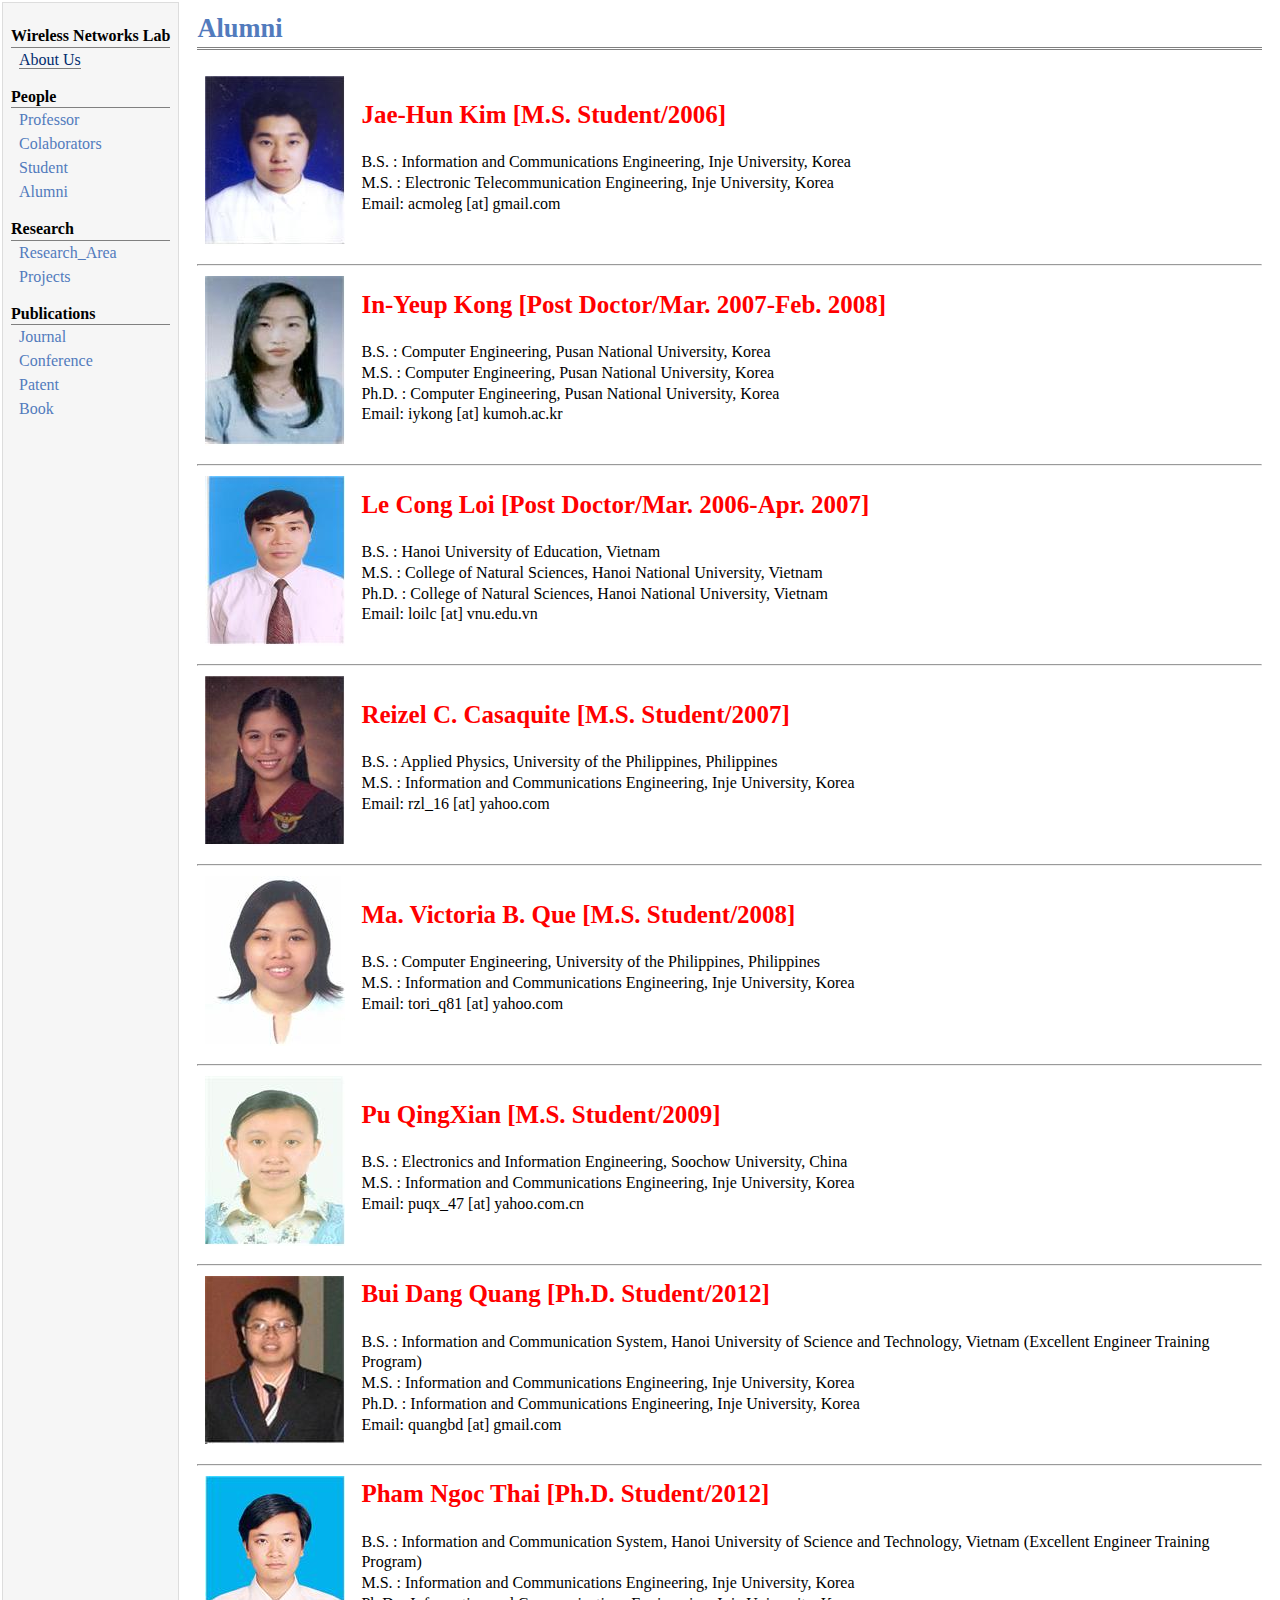
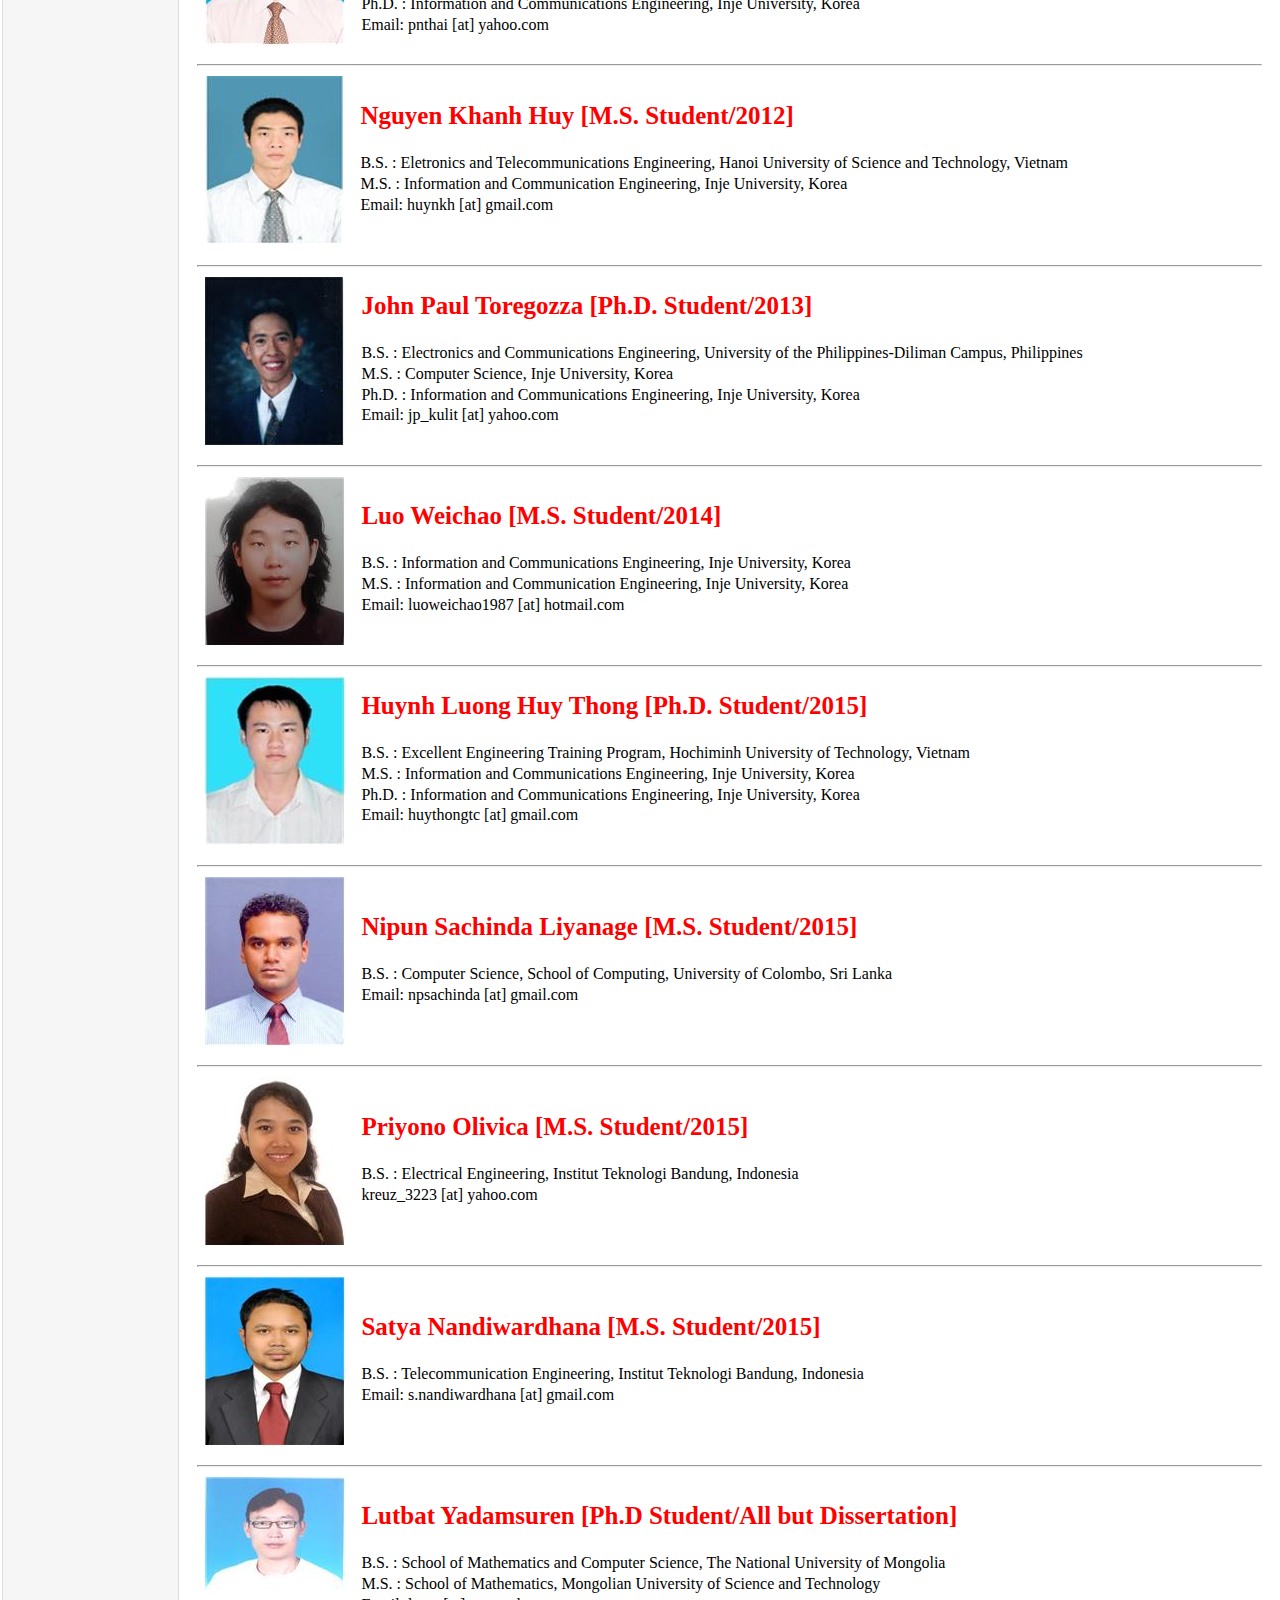
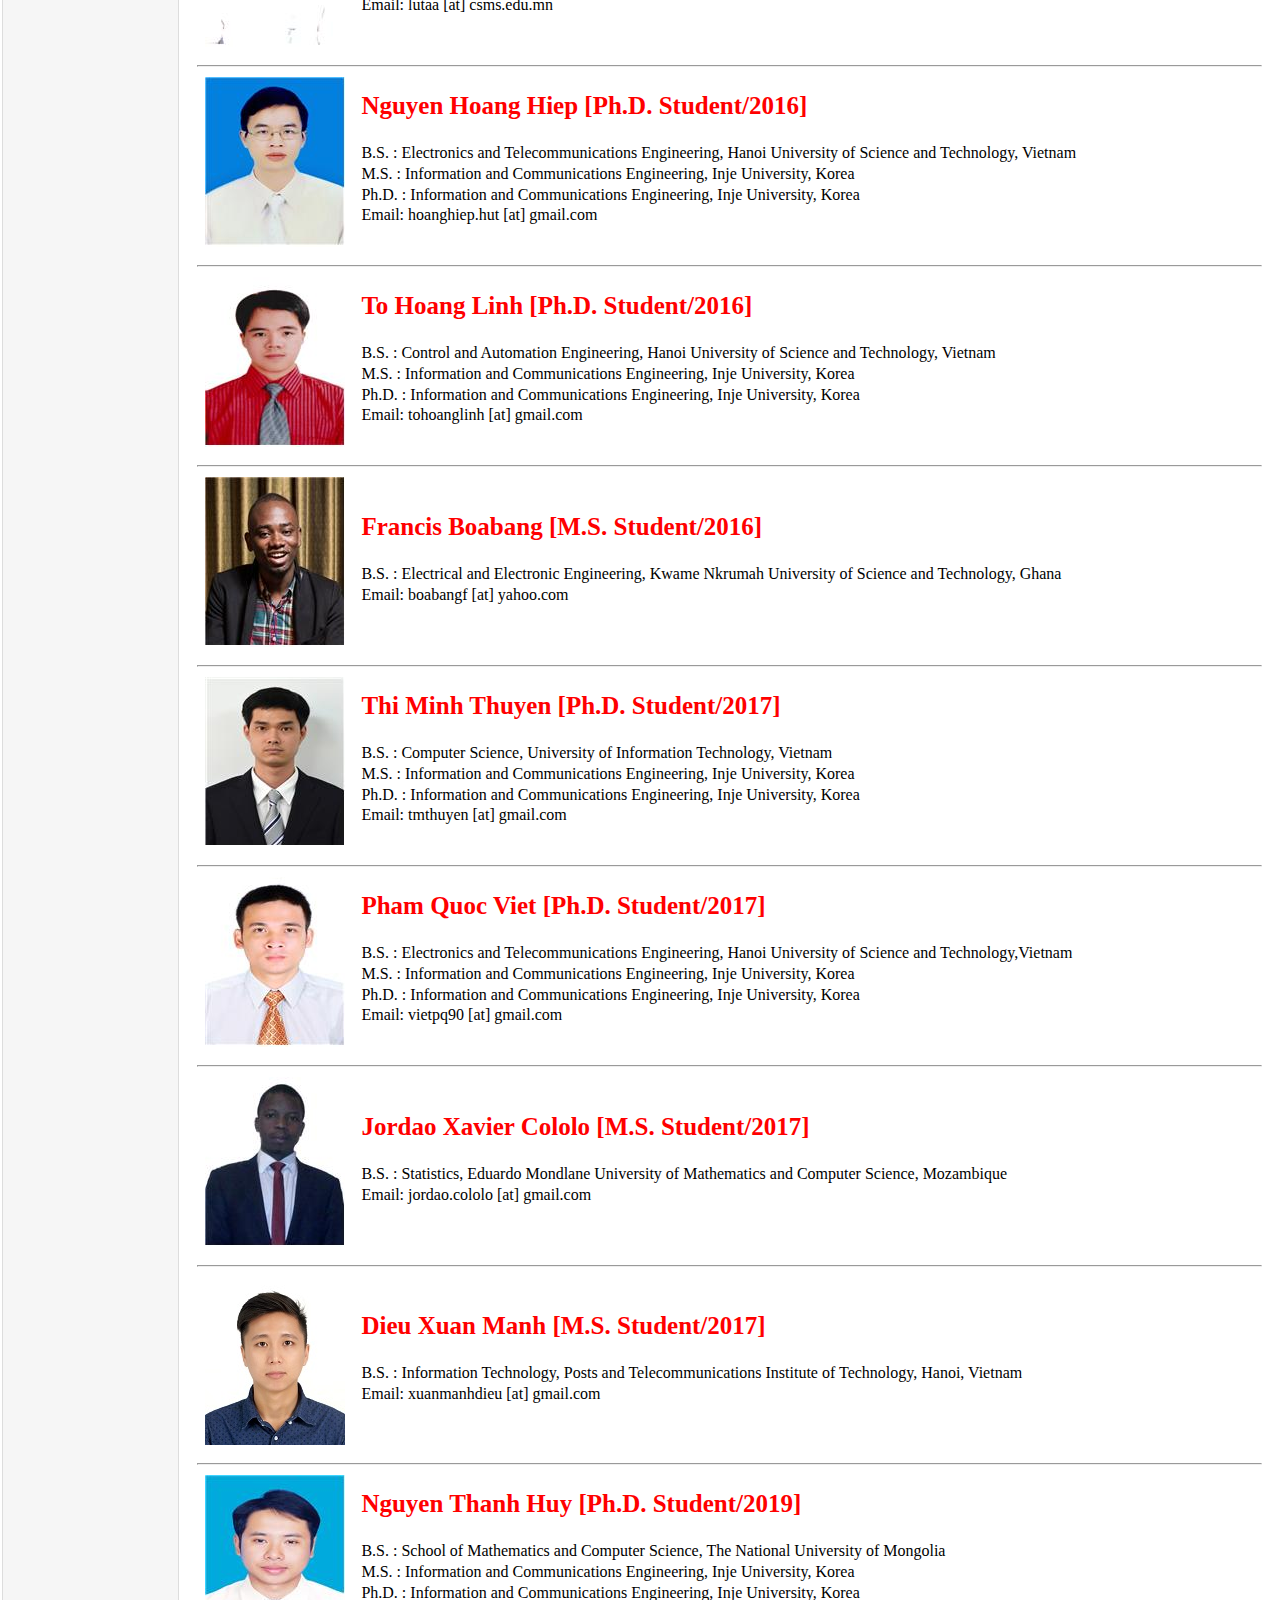
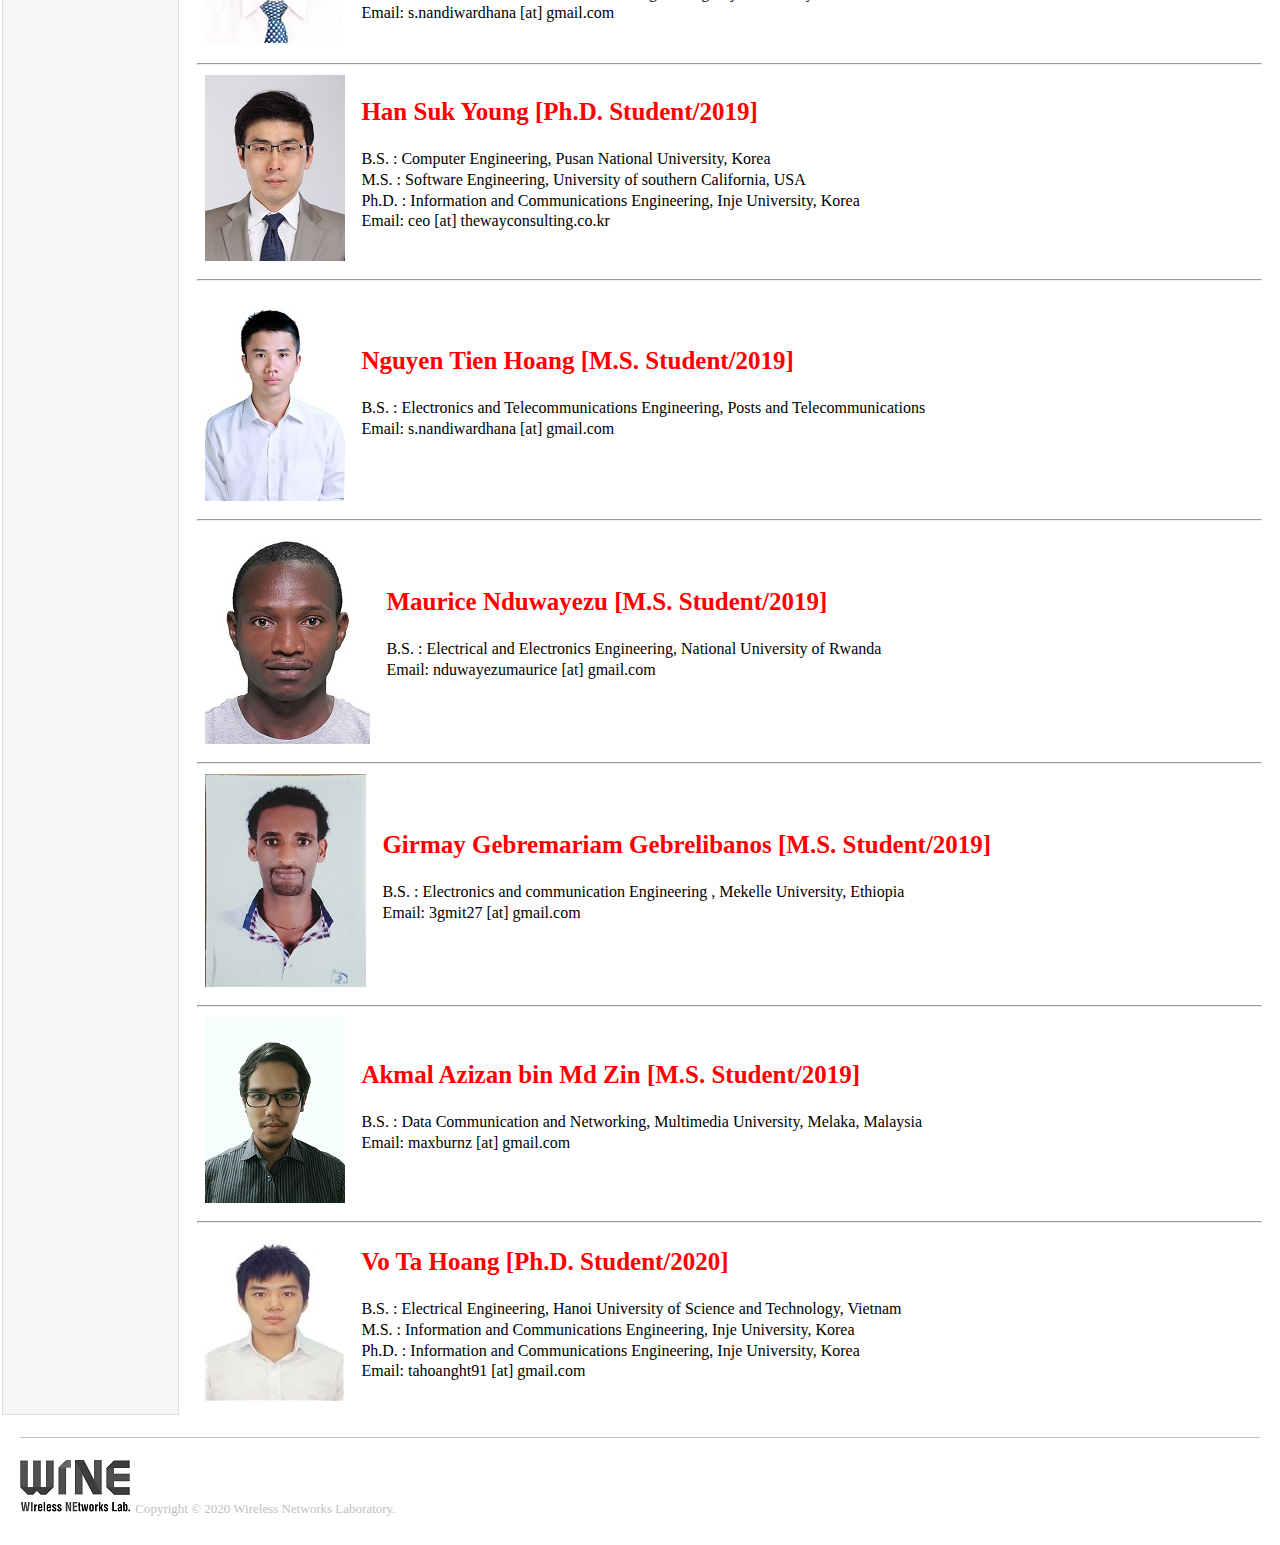
==== commit b28a18e3: "Add full information" ====
--- a/alumni.html
+++ b/alumni.html
@@ -5,7 +5,7 @@
 <meta name="generator" content="jemdoc, see http://jemdoc.jaboc.net/" />
 <meta http-equiv="Content-Type" content="text/html;charset=utf-8" />
 <link rel="stylesheet" href="jemdoc.css" type="text/css" />
-<title>Nguyen H. Tran &ndash; Publications 
+<title>Wireless Networks Lab
 </title>
 </head>
 <body>
@@ -30,12 +30,624 @@
 </td>
 <td id="layout-content">
 <div id="toptitle">
-<h1>Colaborators
+<h1>Alumni
 </h1>
-<div id="subtitle">
 
 </div>
-</div>
+
+<table class="imgtable">
+	<tr>
+		<td>
+		<img src="images/alumni/jae_hun_kim.jpg" alt="WINE Lab"/></td>
+		<td align="left"><p>
+			<span style="color: #ff0000; font-weight:bold; font-size:25px">Jae-Hun Kim [M.S. Student/2006]</span> 
+			<br><br>
+			B.S. : Information and Communications Engineering, Inje University, Korea
+			<br>
+			M.S. : Electronic Telecommunication Engineering, Inje University, Korea
+			<br>
+			Email: acmoleg [at] gmail.com
+		</td>
+	</tr>
+	<tr>
+		<td align="left">
+		</td>
+	</tr>
+</table>
+<hr>
+
+<table class="imgtable">
+	<tr>
+		<td>
+		<img src="images/alumni/in_yeup_kong.jpg" alt="WINE Lab"/></td>
+		<td align="left"><p>
+			<span style="color: #ff0000; font-weight:bold; font-size:25px">In-Yeup Kong [Post Doctor/Mar. 2007-Feb. 2008]</span> 
+			<br><br>
+			B.S. : Computer Engineering, Pusan National University, Korea 
+			<br>
+			M.S. : Computer Engineering, Pusan National University, Korea 
+			<br>
+			Ph.D. : Computer Engineering, Pusan National University, Korea
+			<br>
+			Email: iykong [at] kumoh.ac.kr
+		</td>
+	</tr>
+	<tr>
+		<td align="left">
+		</td>
+	</tr>
+</table>
+<hr>
+
+<table class="imgtable">
+	<tr>
+		<td>
+		<img src="images/alumni/le_cong_loi.jpg" alt="WINE Lab"/></td>
+		<td align="left"><p>
+			<span style="color: #ff0000; font-weight:bold; font-size:25px">Le Cong Loi [Post Doctor/Mar. 2006-Apr. 2007]</span> 
+			<br><br>
+			B.S. : Hanoi University of Education, Vietnam  
+			<br>
+			M.S. : College of Natural Sciences, Hanoi National University, Vietnam 
+			<br>
+			Ph.D. : College of Natural Sciences, Hanoi National University, Vietnam
+			<br>
+			Email: loilc [at] vnu.edu.vn
+		</td>
+	</tr>
+	<tr>
+		<td align="left">
+		</td>
+	</tr>
+</table>
+<hr>
+
+<table class="imgtable">
+	<tr>
+		<td>
+		<img src="images/alumni/reizel_c_casaquite.jpg" alt="WINE Lab"/></td>
+		<td align="left"><p>
+			<span style="color: #ff0000; font-weight:bold; font-size:25px">Reizel C. Casaquite [M.S. Student/2007]</span> 
+			<br><br>
+			B.S. : Applied Physics, University of the Philippines, Philippines 
+			<br>
+			M.S. : Information and Communications Engineering, Inje University, Korea
+			<br>
+			Email: rzl_16 [at] yahoo.com
+		</td>
+	</tr>
+	<tr>
+		<td align="left">
+		</td>
+	</tr>
+</table>
+<hr>
+
+<table class="imgtable">
+	<tr>
+		<td>
+		<img src="images/alumni/ma_victoria_b_que.jpg" alt="WINE Lab"/></td>
+		<td align="left"><p>
+			<span style="color: #ff0000; font-weight:bold; font-size:25px">Ma. Victoria B. Que [M.S. Student/2008]</span> 
+			<br><br>
+			B.S. : Computer Engineering, University of the Philippines, Philippines 
+			<br>
+			M.S. : Information and Communications Engineering, Inje University, Korea 
+			<br>
+			Email: tori_q81 [at] yahoo.com
+		</td>
+	</tr>
+	<tr>
+		<td align="left">
+		</td>
+	</tr>
+</table>
+<hr>
+
+<table class="imgtable">
+	<tr>
+		<td>
+		<img src="images/alumni/pu_qing_xiam.jpg" alt="WINE Lab"/></td>
+		<td align="left"><p>
+			<span style="color: #ff0000; font-weight:bold; font-size:25px">Pu QingXian [M.S. Student/2009]</span> 
+			<br><br>
+			B.S. : Electronics and Information Engineering, Soochow University, China
+			<br>
+			M.S. : Information and Communications Engineering, Inje University, Korea 
+			<br>
+			Email: puqx_47 [at] yahoo.com.cn
+		</td>
+	</tr>
+	<tr>
+		<td align="left">
+		</td>
+	</tr>
+</table>
+<hr>
+
+<table class="imgtable">
+	<tr>
+		<td>
+		<img src="images/alumni/bui_dang_quang.jpg" alt="WINE Lab"/></td>
+		<td align="left"><p>
+			<span style="color: #ff0000; font-weight:bold; font-size:25px">Bui Dang Quang [Ph.D. Student/2012]</span> 
+			<br><br>
+			B.S. : Information and Communication System, Hanoi University of Science and Technology, Vietnam (Excellent Engineer Training Program) 
+			<br>
+			M.S. : Information and Communications Engineering, Inje University, Korea 
+			<br>
+			Ph.D. : Information and Communications Engineering, Inje University, Korea
+			<br>
+			Email: quangbd [at] gmail.com
+		</td>
+	</tr>
+	<tr>
+		<td align="left">
+		</td>
+	</tr>
+</table>
+<hr>
+
+<table class="imgtable">
+	<tr>
+		<td>
+		<img src="images/alumni/pham_ngoc_thai.jpg" alt="WINE Lab"/></td>
+		<td align="left"><p>
+			<span style="color: #ff0000; font-weight:bold; font-size:25px">Pham Ngoc Thai [Ph.D. Student/2012]</span> 
+			<br><br>
+			B.S. : Information and Communication System, Hanoi University of Science and Technology, Vietnam (Excellent Engineer Training Program)
+			<br>
+			M.S. : Information and Communications Engineering, Inje University, Korea
+			<br>
+			Ph.D. : Information and Communications Engineering, Inje University, Korea
+			<br>
+			Email: pnthai [at] yahoo.com
+		</td>
+	</tr>
+	<tr>
+		<td align="left">
+		</td>
+	</tr>
+</table><hr>
+
+<table class="imgtable">
+	<tr>
+		<td>
+		<img src="images/alumni/nguyen_khanh_huy.jpg" alt="WINE Lab"/></td>
+		<td align="left"><p>
+			<span style="color: #ff0000; font-weight:bold; font-size:25px">Nguyen Khanh Huy [M.S. Student/2012]</span> 
+			<br><br>
+			B.S. : Eletronics and Telecommunications Engineering, Hanoi University of Science and Technology, Vietnam 
+			<br>
+			M.S. : Information and Communication Engineering, Inje University, Korea
+			<br>
+			Email: huynkh [at] gmail.com
+		</td>
+	</tr>
+	<tr>
+		<td align="left">
+		</td>
+	</tr>
+</table><hr>
+
+<table class="imgtable">
+	<tr>
+		<td>
+		<img src="images/alumni/jokn_paul_toregozza.jpg" alt="WINE Lab"/></td>
+		<td align="left"><p>
+			<span style="color: #ff0000; font-weight:bold; font-size:25px">John Paul Toregozza [Ph.D. Student/2013]</span> 
+			<br><br>
+			B.S. : Electronics and Communications Engineering, University of the Philippines-Diliman Campus, Philippines  
+			<br>
+			M.S. : Computer Science, Inje University, Korea
+			<br>
+			Ph.D. : Information and Communications Engineering, Inje University, Korea
+			<br>
+			Email: jp_kulit [at] yahoo.com
+		</td>
+	</tr>
+	<tr>
+		<td align="left">
+		</td>
+	</tr>
+</table><hr>
+
+<table class="imgtable">
+	<tr>
+		<td>
+		<img src="images/alumni/luo_weichao.jpg" alt="WINE Lab"/></td>
+		<td align="left"><p>
+			<span style="color: #ff0000; font-weight:bold; font-size:25px">Luo Weichao [M.S. Student/2014]</span> 
+			<br><br>
+			B.S. : Information and Communications Engineering, Inje University, Korea   
+			<br>
+			M.S. : Information and Communication Engineering, Inje University, Korea
+			<br>
+			Email: luoweichao1987 [at] hotmail.com
+		</td>
+	</tr>
+	<tr>
+		<td align="left">
+		</td>
+	</tr>
+</table><hr>
+
+<table class="imgtable">
+	<tr>
+		<td>
+		<img src="images/alumni/huynh_luong_huy_thong.jpg" alt="WINE Lab"/></td>
+		<td align="left"><p>
+			<span style="color: #ff0000; font-weight:bold; font-size:25px">Huynh Luong Huy Thong [Ph.D. Student/2015]</span> 
+			<br><br>
+			B.S. : Excellent Engineering Training Program, Hochiminh University of Technology, Vietnam  
+			<br>
+			M.S. : Information and Communications Engineering, Inje University, Korea
+			<br>
+			Ph.D. : Information and Communications Engineering, Inje University, Korea
+			<br>
+			Email: huythongtc [at] gmail.com
+		</td>
+	</tr>
+	<tr>
+		<td align="left">
+		</td>
+	</tr>
+</table><hr>
+
+<table class="imgtable">
+	<tr>
+		<td>
+		<img src="images/alumni/nipun_sachinda_liyanage.jpg" alt="WINE Lab"/></td>
+		<td align="left"><p>
+			<span style="color: #ff0000; font-weight:bold; font-size:25px">Nipun Sachinda Liyanage [M.S. Student/2015]</span> 
+			<br><br>
+			B.S. : Computer Science, School of Computing, University of Colombo, Sri Lanka  
+			<br>
+			Email: npsachinda [at] gmail.com
+		</td>
+	</tr>
+	<tr>
+		<td align="left">
+		</td>
+	</tr>
+</table><hr>
+
+<table class="imgtable">
+	<tr>
+		<td>
+		<img src="images/alumni/prigano_olivica.jpg" alt="WINE Lab"/></td>
+		<td align="left"><p>
+			<span style="color: #ff0000; font-weight:bold; font-size:25px">Priyono Olivica [M.S. Student/2015]</span> 
+			<br><br>
+			B.S. : Electrical Engineering, Institut Teknologi Bandung, Indonesia
+			<br>
+			kreuz_3223 [at] yahoo.com
+		</td>
+	</tr>
+	<tr>
+		<td align="left">
+		</td>
+	</tr>
+</table><hr>
+
+<table class="imgtable">
+	<tr>
+		<td>
+		<img src="images/alumni/satya_nandiwardhana.jpg" alt="WINE Lab"/></td>
+		<td align="left"><p>
+			<span style="color: #ff0000; font-weight:bold; font-size:25px">Satya Nandiwardhana [M.S. Student/2015]</span> 
+			<br><br>
+			B.S. : Telecommunication Engineering, Institut Teknologi Bandung, Indonesia
+			<br>
+			Email: s.nandiwardhana [at] gmail.com
+		</td>
+	</tr>
+	<tr>
+		<td align="left">
+		</td>
+	</tr>
+</table><hr>
+
+<table class="imgtable">
+	<tr>
+		<td>
+		<img src="images/alumni/luthat_yadamsuren.jpg" alt="WINE Lab"/></td>
+		<td align="left"><p>
+			<span style="color: #ff0000; font-weight:bold; font-size:25px">Lutbat Yadamsuren [Ph.D Student/All but Dissertation]</span> 
+			<br><br>
+			B.S. : School of Mathematics and Computer Science, The National University of Mongolia 
+			<br>
+			M.S. : School of Mathematics, Mongolian University of Science and Technology
+			<br>
+			Email: lutaa [at] csms.edu.mn
+		</td>
+	</tr>
+	<tr>
+		<td align="left">
+		</td>
+	</tr>
+</table><hr>
+
+<table class="imgtable">
+	<tr>
+		<td>
+		<img src="images/alumni/nguyen_hoang_hiep.jpg" alt="WINE Lab"/></td>
+		<td align="left"><p>
+			<span style="color: #ff0000; font-weight:bold; font-size:25px">Nguyen Hoang Hiep [Ph.D. Student/2016]</span> 
+			<br><br>
+			B.S. : Electronics and Telecommunications Engineering, Hanoi University of Science and Technology, Vietnam 
+			<br>
+			M.S. : Information and Communications Engineering, Inje University, Korea
+			<br>
+			Ph.D. : Information and Communications Engineering, Inje University, Korea
+			<br>
+			Email: hoanghiep.hut [at] gmail.com
+		</td>
+	</tr>
+	<tr>
+		<td align="left">
+		</td>
+	</tr>
+</table><hr>
+
+<table class="imgtable">
+	<tr>
+		<td>
+		<img src="images/alumni/to_hoang_linh.jpg" alt="WINE Lab"/></td>
+		<td align="left"><p>
+			<span style="color: #ff0000; font-weight:bold; font-size:25px">To Hoang Linh [Ph.D. Student/2016]</span> 
+			<br><br>
+			B.S. : Control and Automation Engineering, Hanoi University of Science and Technology, Vietnam 
+			<br>
+			M.S. : Information and Communications Engineering, Inje University, Korea
+			<br>
+			Ph.D. : Information and Communications Engineering, Inje University, Korea
+			<br>
+			Email: tohoanglinh [at] gmail.com
+		</td>
+	</tr>
+	<tr>
+		<td align="left">
+		</td>
+	</tr>
+</table><hr>
+
+<table class="imgtable">
+	<tr>
+		<td>
+		<img src="images/alumni/framcis_boabang.jpg" alt="WINE Lab"/></td>
+		<td align="left"><p>
+			<span style="color: #ff0000; font-weight:bold; font-size:25px">Francis Boabang [M.S. Student/2016]</span> 
+			<br><br>
+			B.S. : Electrical and Electronic Engineering, Kwame Nkrumah University of Science and Technology, Ghana 
+			<br>
+			Email: boabangf [at] yahoo.com
+		</td>
+	</tr>
+	<tr>
+		<td align="left">
+		</td>
+	</tr>
+</table><hr>
+
+<table class="imgtable">
+	<tr>
+		<td>
+		<img src="images/alumni/thi_minh_thuyen.jpg" alt="WINE Lab"/></td>
+		<td align="left"><p>
+			<span style="color: #ff0000; font-weight:bold; font-size:25px">Thi Minh Thuyen [Ph.D. Student/2017]</span> 
+			<br><br>
+			B.S. : Computer Science, University of Information Technology, Vietnam
+			<br>
+			M.S. : Information and Communications Engineering, Inje University, Korea
+			<br>
+			Ph.D. : Information and Communications Engineering, Inje University, Korea
+			<br>
+			Email: tmthuyen [at] gmail.com
+		</td>
+	</tr>
+	<tr>
+		<td align="left">
+		</td>
+	</tr>
+</table><hr>
+
+<table class="imgtable">
+	<tr>
+		<td>
+		<img src="images/alumni/pham_Quoc_viet.jpg" alt="WINE Lab"/></td>
+		<td align="left"><p>
+			<span style="color: #ff0000; font-weight:bold; font-size:25px">Pham Quoc Viet [Ph.D. Student/2017]</span> 
+			<br><br>
+			B.S. : Electronics and Telecommunications Engineering, Hanoi University of Science and Technology,Vietnam 
+			<br>
+			M.S. : Information and Communications Engineering, Inje University, Korea
+			<br>
+			Ph.D. : Information and Communications Engineering, Inje University, Korea
+			<br>
+			Email: vietpq90 [at] gmail.com
+		</td>
+	</tr>
+	<tr>
+		<td align="left">
+		</td>
+	</tr>
+</table><hr>
+
+<table class="imgtable">
+	<tr>
+		<td>
+		<img src="images/alumni/jardao_xavier_cololo.jpg" alt="WINE Lab"/></td>
+		<td align="left"><p>
+			<span style="color: #ff0000; font-weight:bold; font-size:25px">Jordao Xavier Cololo [M.S. Student/2017]</span> 
+			<br><br>
+			B.S. : Statistics, Eduardo Mondlane University of Mathematics and Computer Science, Mozambique
+			<br>
+			Email: jordao.cololo [at] gmail.com
+		</td>
+	</tr>
+	<tr>
+		<td align="left">
+		</td>
+	</tr>
+</table><hr>
+
+<table class="imgtable">
+	<tr>
+		<td>
+		<img src="images/alumni/manh.jpg" alt="WINE Lab"/></td>
+		<td align="left"><p>
+			<span style="color: #ff0000; font-weight:bold; font-size:25px">Dieu Xuan Manh [M.S. Student/2017]</span> 
+			<br><br>
+			B.S. : Information Technology, Posts and Telecommunications Institute of Technology, Hanoi, Vietnam
+			<br>
+			Email: xuanmanhdieu [at] gmail.com
+		</td>
+	</tr>
+	<tr>
+		<td align="left">
+		</td>
+	</tr>
+</table><hr>
+
+<table class="imgtable">
+	<tr>
+		<td>
+		<img src="images/alumni/nguyen_thanh_huy.jpg" alt="WINE Lab"/></td>
+		<td align="left"><p>
+			<span style="color: #ff0000; font-weight:bold; font-size:25px">Nguyen Thanh Huy [Ph.D. Student/2019]</span> 
+			<br><br>
+			B.S. : School of Mathematics and Computer Science, The National University of Mongolia 
+			<br>
+			M.S. : Information and Communications Engineering, Inje University, Korea
+			<br>
+			Ph.D. : Information and Communications Engineering, Inje University, Korea
+			<br>
+			Email: s.nandiwardhana [at] gmail.com
+		</td>
+	</tr>
+	<tr>
+		<td align="left">
+		</td>
+	</tr>
+</table><hr>
+
+<table class="imgtable">
+	<tr>
+		<td>
+		<img src="images/alumni/han.jpg" alt="WINE Lab"/></td>
+		<td align="left"><p>
+			<span style="color: #ff0000; font-weight:bold; font-size:25px">Han Suk Young [Ph.D. Student/2019]</span> 
+			<br><br>
+			B.S. : Computer Engineering, Pusan National University, Korea 
+			<br>
+			M.S. : Software Engineering, University of southern California, USA
+			<br>
+			Ph.D. : Information and Communications Engineering, Inje University, Korea
+			<br>
+			Email: ceo [at] thewayconsulting.co.kr 
+		</td>
+	</tr>
+	<tr>
+		<td align="left">
+		</td>
+	</tr>
+</table><hr>
+
+<table class="imgtable">
+	<tr>
+		<td>
+		<img src="images/alumni/nguyen_tien_hoang.jpg" alt="WINE Lab"/></td>
+		<td align="left"><p>
+			<span style="color: #ff0000; font-weight:bold; font-size:25px">Nguyen Tien Hoang [M.S. Student/2019]</span> 
+			<br><br>
+			B.S. : Electronics and Telecommunications Engineering, Posts and Telecommunications 
+			<br>
+			Email: s.nandiwardhana [at] gmail.com
+		</td>
+	</tr>
+	<tr>
+		<td align="left">
+		</td>
+	</tr>
+</table><hr>
+
+<table class="imgtable">
+	<tr>
+		<td>
+		<img src="images/alumni/maurice.jpg" alt="WINE Lab"/></td>
+		<td align="left"><p>
+			<span style="color: #ff0000; font-weight:bold; font-size:25px">Maurice Nduwayezu [M.S. Student/2019]</span> 
+			<br><br>
+			B.S. : Electrical and Electronics Engineering, National University of Rwanda 
+			<br>
+			Email: nduwayezumaurice [at] gmail.com
+		</td>
+	</tr>
+	<tr>
+		<td align="left">
+		</td>
+	</tr>
+</table><hr>
+
+<table class="imgtable">
+	<tr>
+		<td>
+		<img src="images/alumni/girum.jpg" alt="WINE Lab"/></td>
+		<td align="left"><p>
+			<span style="color: #ff0000; font-weight:bold; font-size:25px">Girmay Gebremariam Gebrelibanos [M.S. Student/2019]</span> 
+			<br><br>
+			B.S. : Electronics and communication Engineering , Mekelle University, Ethiopia
+			<br>
+			Email: 3gmit27 [at] gmail.com
+		</td>
+	</tr>
+	<tr>
+		<td align="left">
+		</td>
+	</tr>
+</table><hr>
+
+<table class="imgtable">
+	<tr>
+		<td>
+		<img src="images/alumni/akmal.jpg" alt="WINE Lab"/></td>
+		<td align="left"><p>
+			<span style="color: #ff0000; font-weight:bold; font-size:25px">Akmal Azizan bin Md Zin [M.S. Student/2019]</span> 
+			<br><br>
+			B.S. : Data Communication and Networking, Multimedia University, Melaka, Malaysia 
+			<br>
+			Email: maxburnz [at] gmail.com
+		</td>
+	</tr>
+	<tr>
+		<td align="left">
+		</td>
+	</tr>
+</table><hr>
+
+<table class="imgtable">
+	<tr>
+		<td>
+		<img src="images/alumni/vo_ta_hoang.jpg" alt="WINE Lab"/></td>
+		<td align="left"><p>
+			<span style="color: #ff0000; font-weight:bold; font-size:25px">Vo Ta Hoang [Ph.D. Student/2020]</span> 
+			<br><br>
+			B.S. : Electrical Engineering, Hanoi University of Science and Technology, Vietnam 
+			<br>
+			M.S. : Information and Communications Engineering, Inje University, Korea
+			<br>
+			Ph.D. : Information and Communications Engineering, Inje University, Korea
+			<br>
+			Email: tahoanght91 [at] gmail.com
+		</td>
+	</tr>
+	<tr>
+		<td align="left">
+		</td>
+	</tr>
+</table>
+
 
 </td>
 </tr>
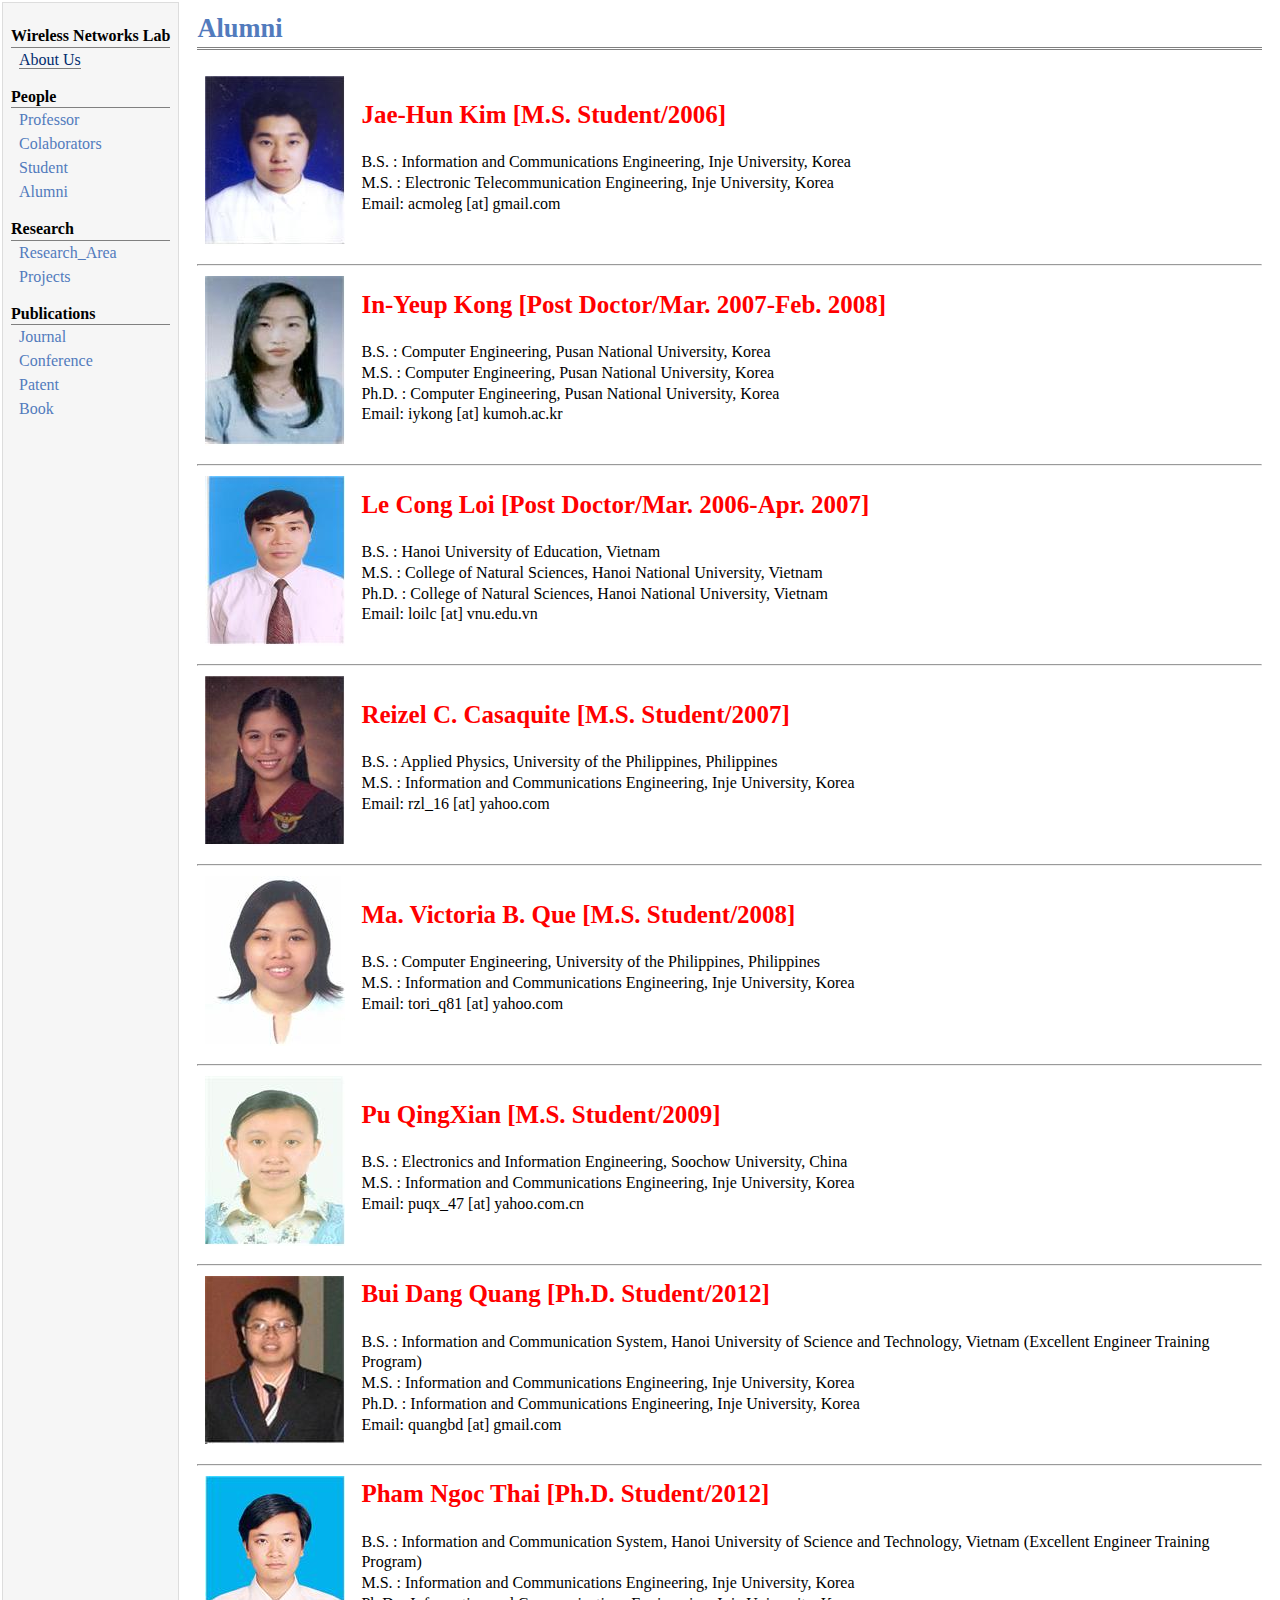
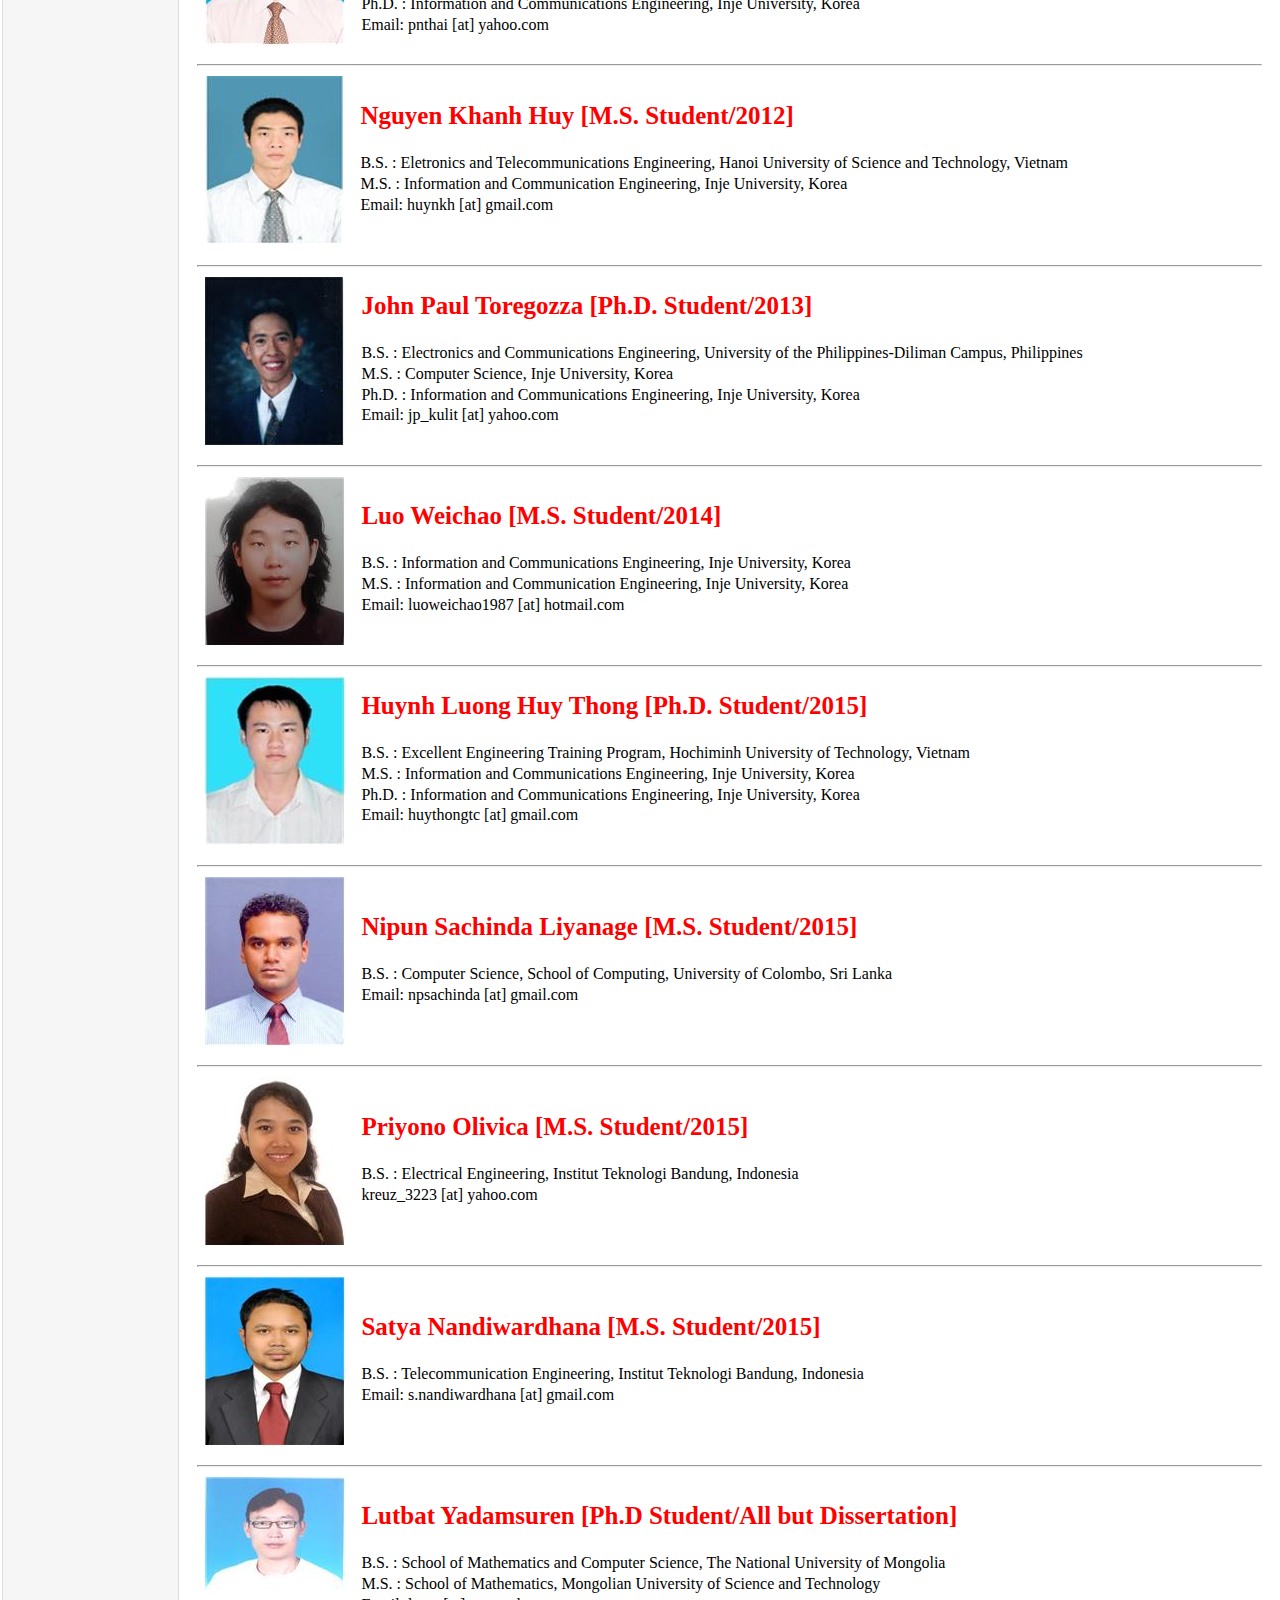
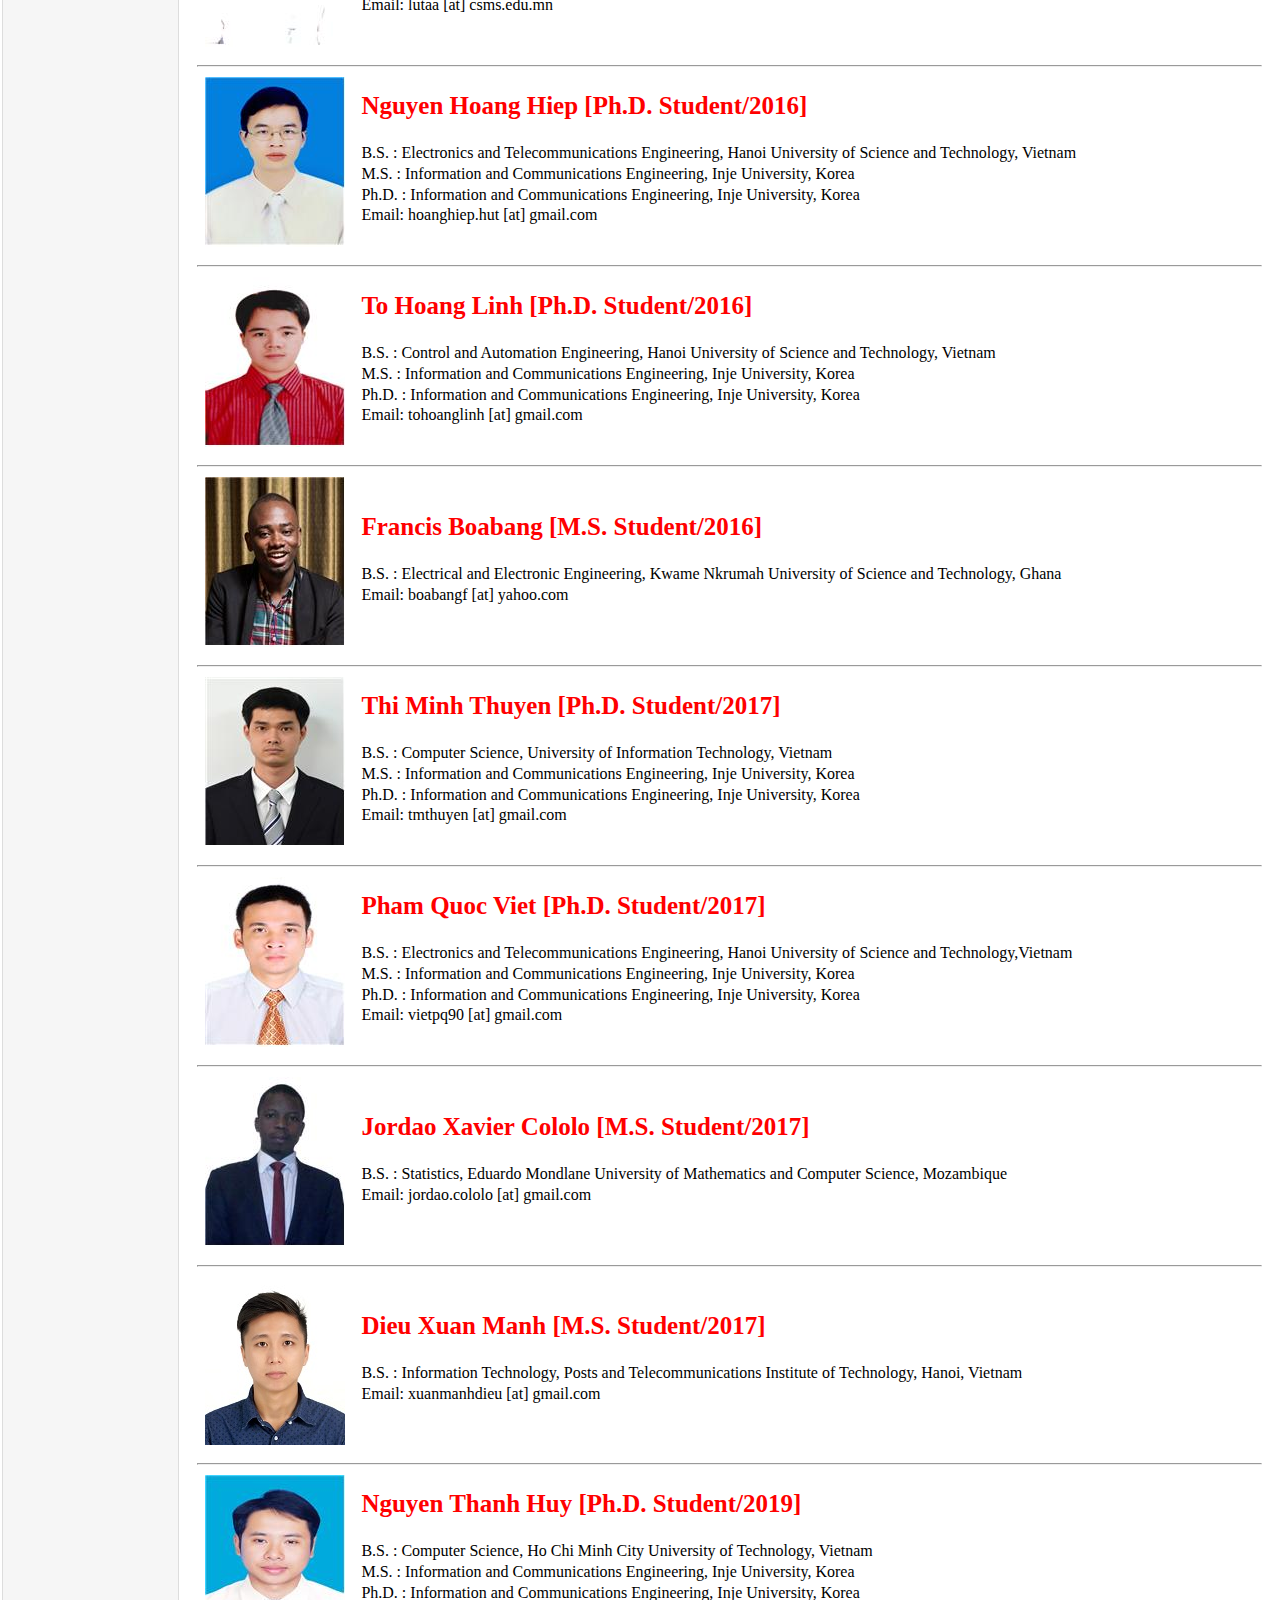
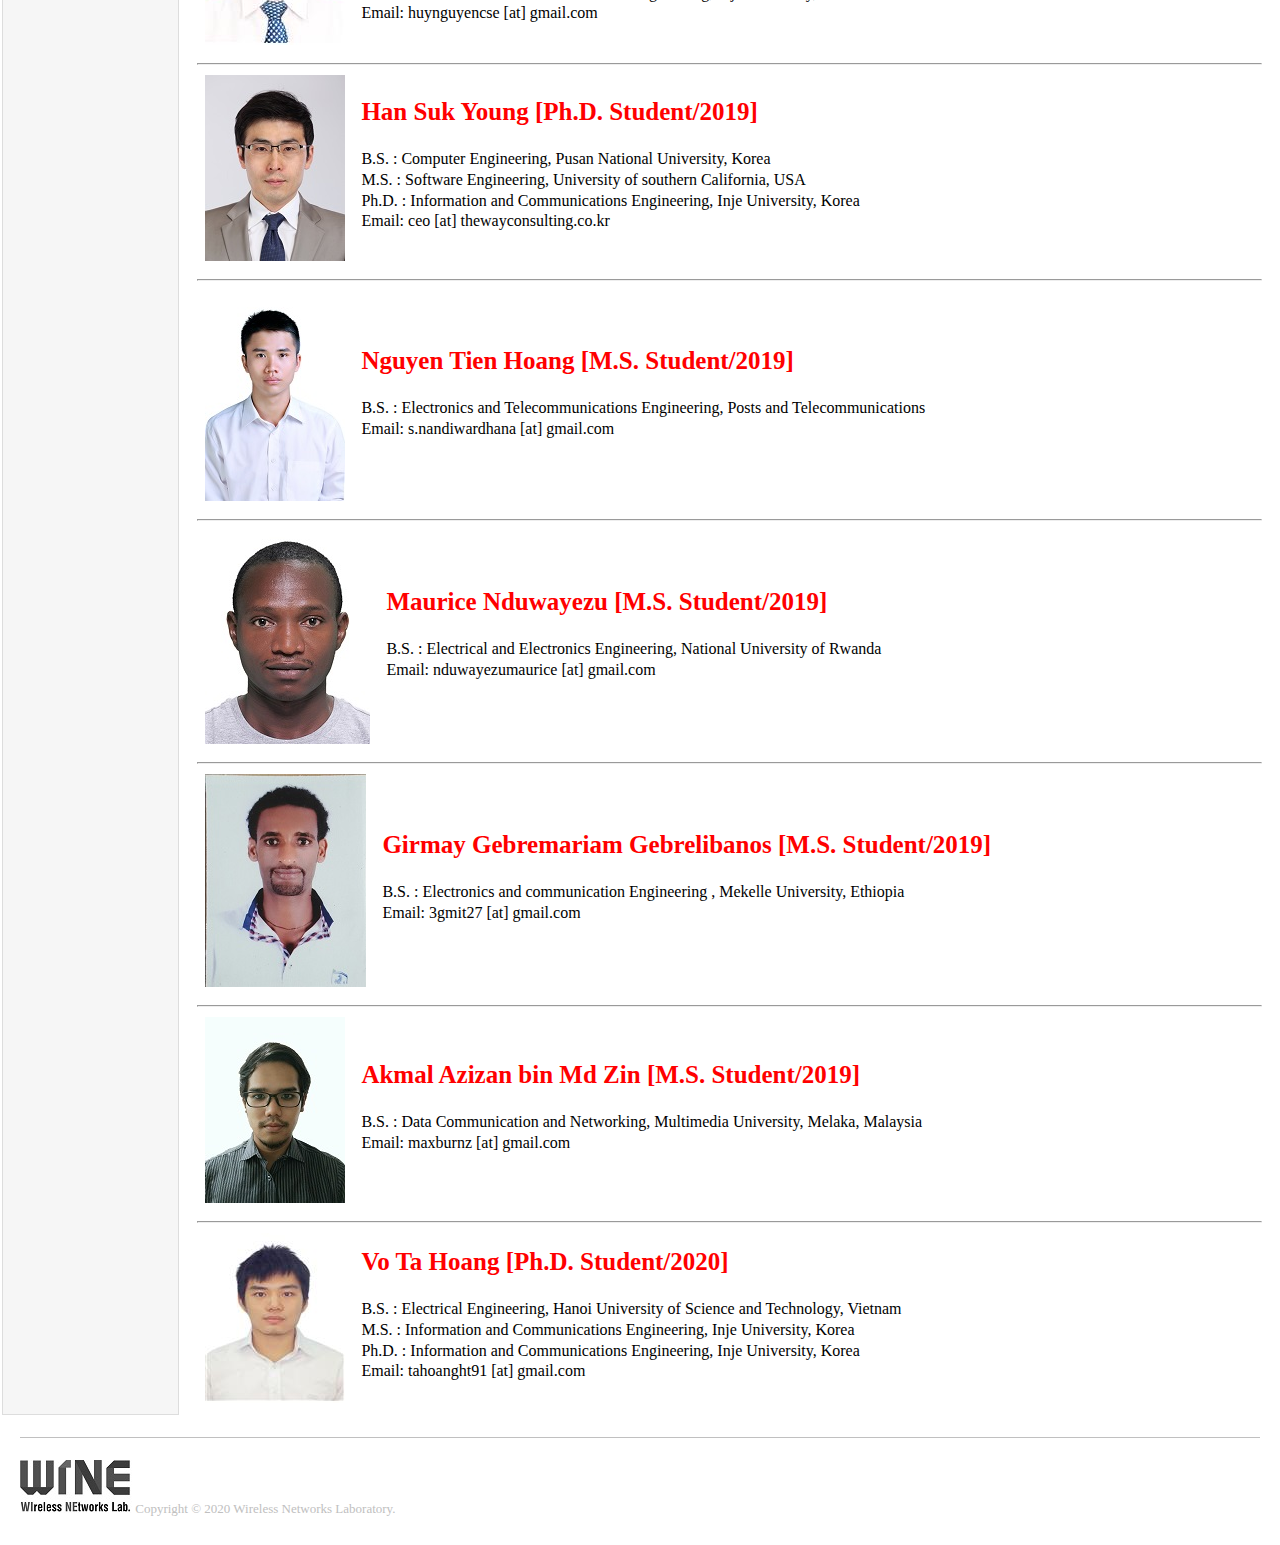
==== commit d8070469: "Fix content" ====
--- a/alumni.html
+++ b/alumni.html
@@ -517,13 +517,13 @@
 		<td align="left"><p>
 			<span style="color: #ff0000; font-weight:bold; font-size:25px">Nguyen Thanh Huy [Ph.D. Student/2019]</span> 
 			<br><br>
-			B.S. : School of Mathematics and Computer Science, The National University of Mongolia 
-			<br>
-			M.S. : Information and Communications Engineering, Inje University, Korea
-			<br>
-			Ph.D. : Information and Communications Engineering, Inje University, Korea
-			<br>
-			Email: s.nandiwardhana [at] gmail.com
+			B.S. : Computer Science, Ho Chi Minh City University of Technology, Vietnam 
+			<br>
+			M.S. : Information and Communications Engineering, Inje University, Korea
+			<br>
+			Ph.D. : Information and Communications Engineering, Inje University, Korea
+			<br>
+			Email: huynguyencse [at] gmail.com
 		</td>
 	</tr>
 	<tr>
--- a/jemdoc.css
+++ b/jemdoc.css
@@ -56,7 +56,7 @@
 }
 
 a, a > tt {
-	color: #224b8d;
+	color: #3575d3;
 	text-decoration: none;
 }
 
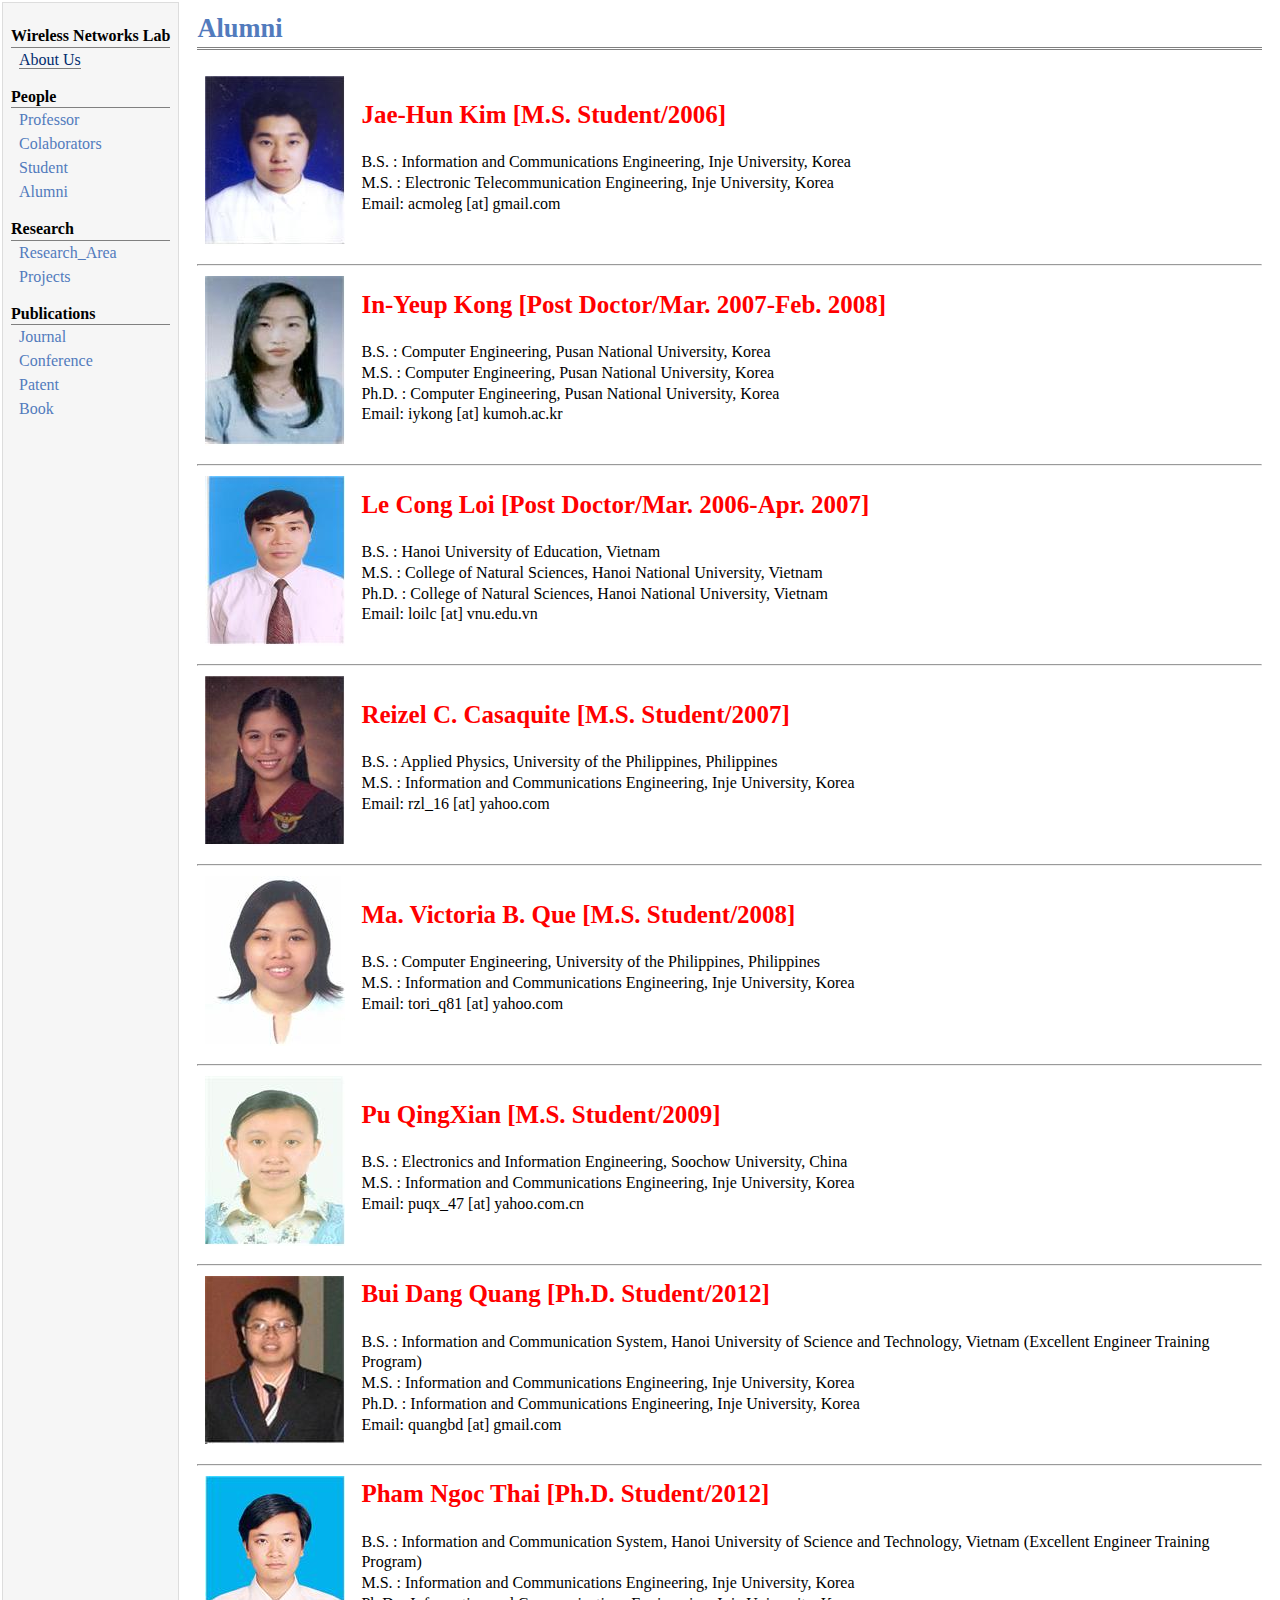
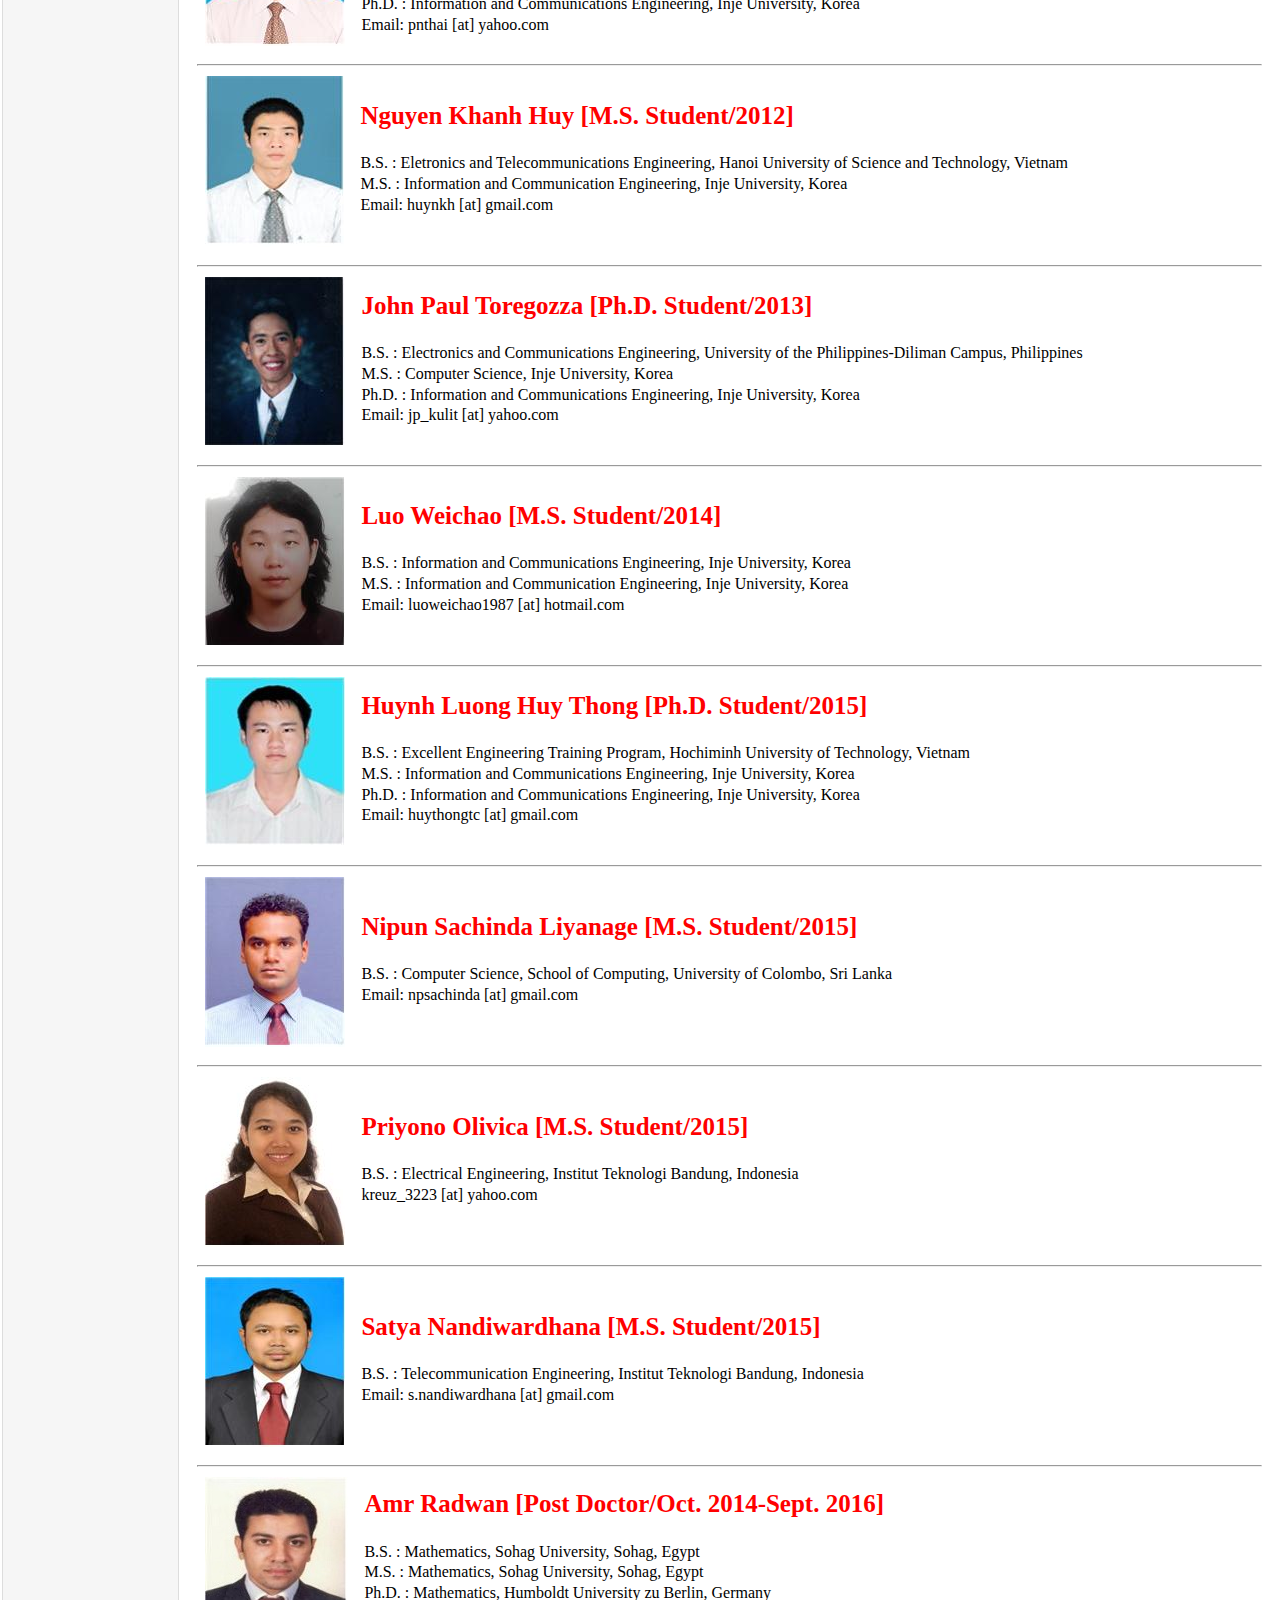
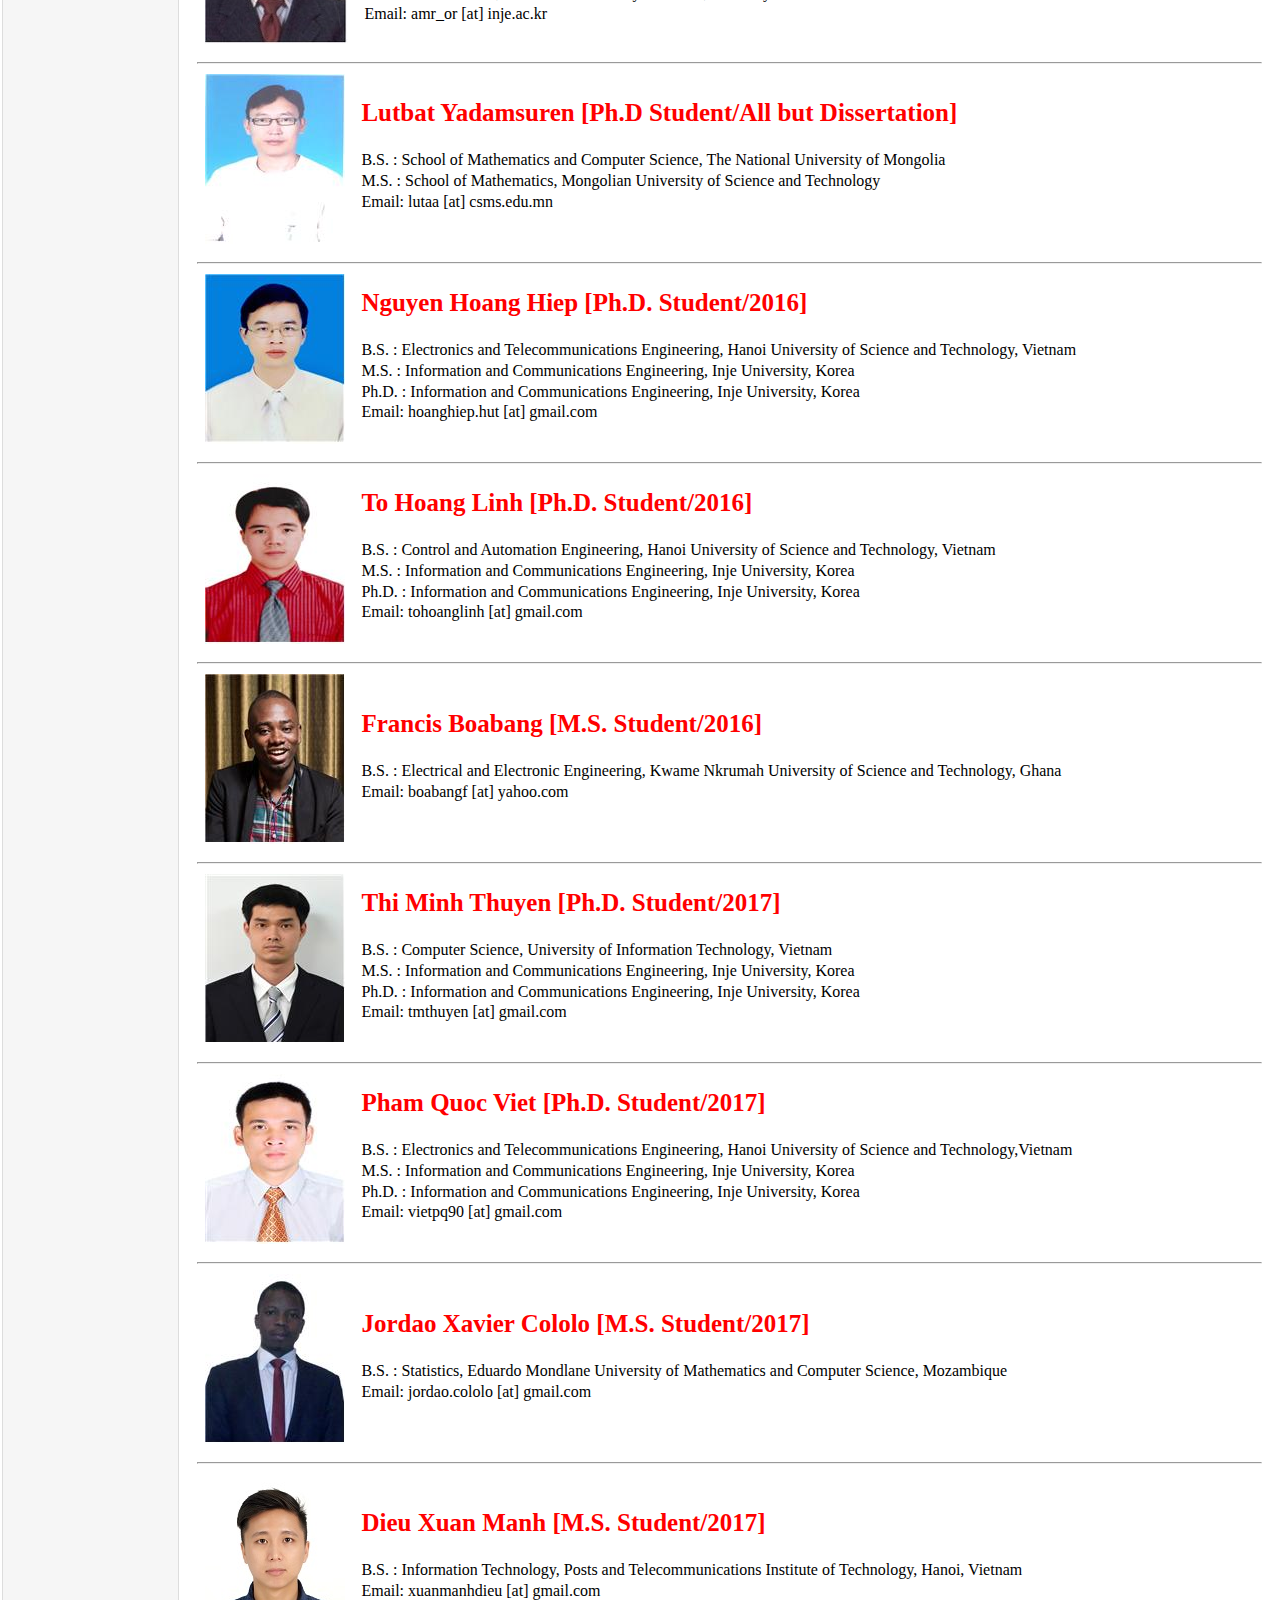
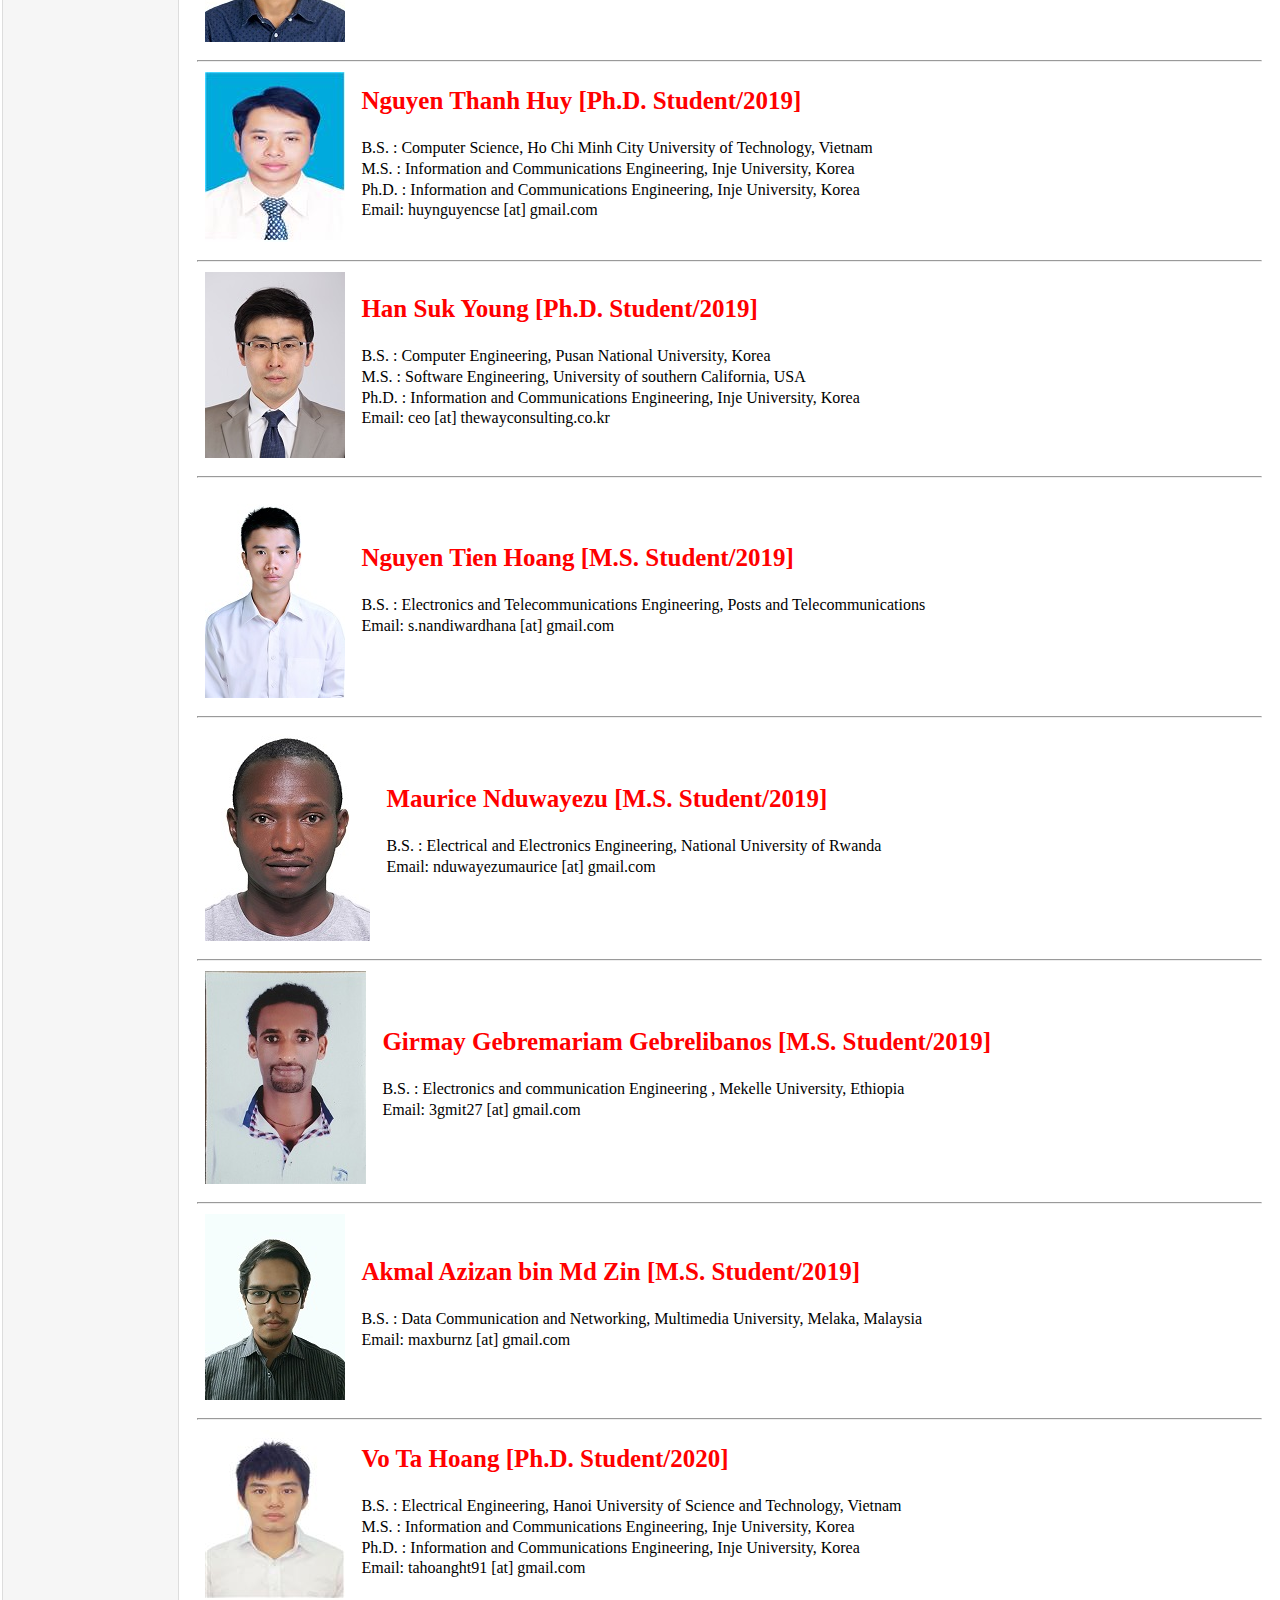
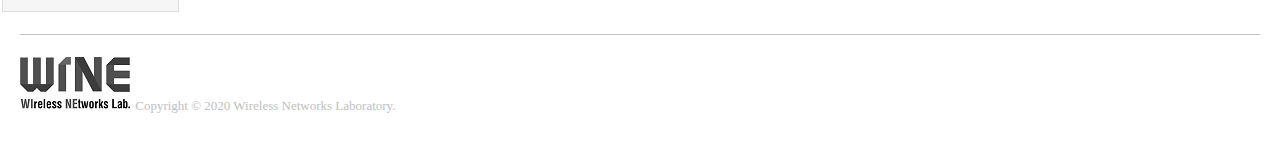
==== commit 12f84f2d: "Reverse order journal list" ====
--- a/alumni.html
+++ b/alumni.html
@@ -347,7 +347,28 @@
 		</td>
 	</tr>
 </table><hr>
-
+<table class="imgtable">
+	<tr>
+		<td>
+		<img src="images/alumni/amr_radwan.jpg" alt="WINE Lab"/></td>
+		<td align="left"><p>
+			<span style="color: #ff0000; font-weight:bold; font-size:25px">Amr Radwan [Post Doctor/Oct. 2014-Sept. 2016]</span> 
+			<br><br>
+			B.S. : Mathematics, Sohag University, Sohag, Egypt
+			<br>
+			M.S. : Mathematics, Sohag University, Sohag, Egypt
+			<br>
+			Ph.D. : Mathematics, Humboldt University zu Berlin, Germany
+			<br>
+			Email: amr_or [at] inje.ac.kr
+		</td>
+	</tr>
+	<tr>
+		<td align="left">
+		</td>
+	</tr>
+</table>
+<hr>
 <table class="imgtable">
 	<tr>
 		<td>
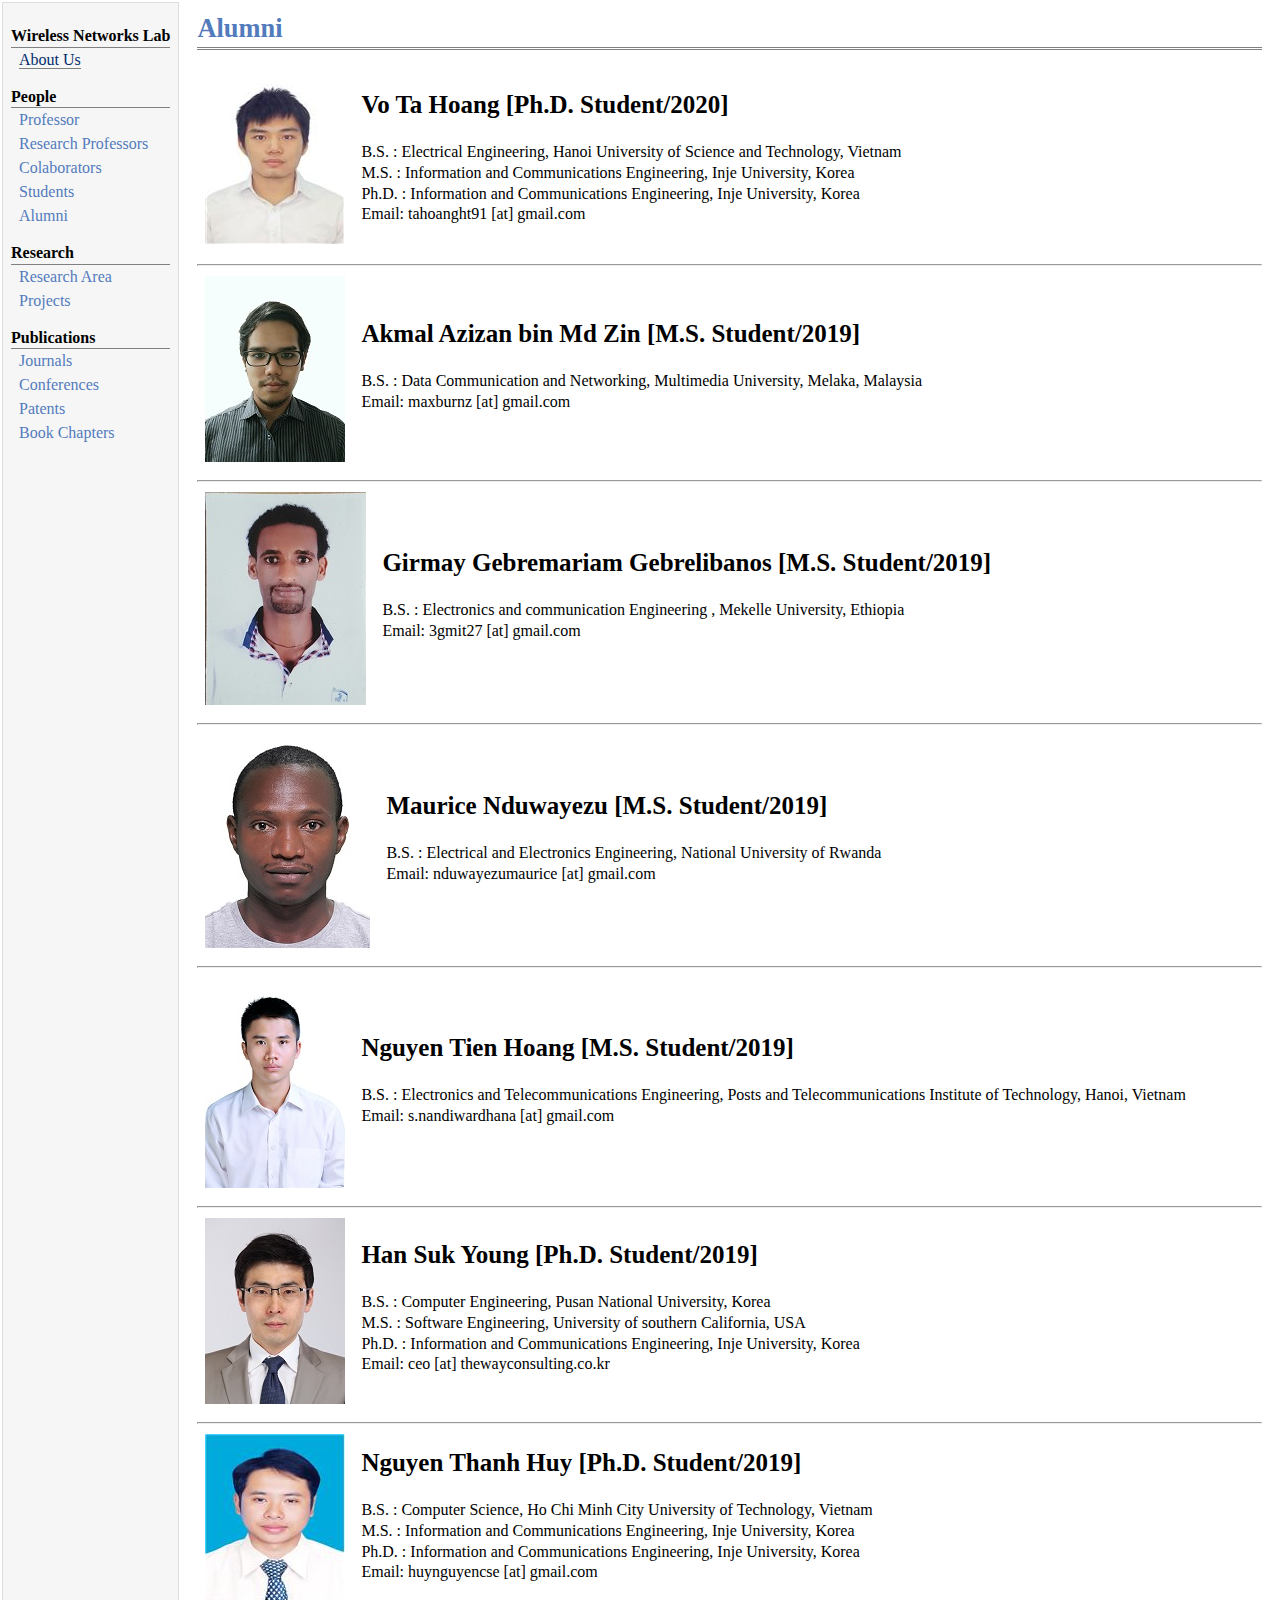
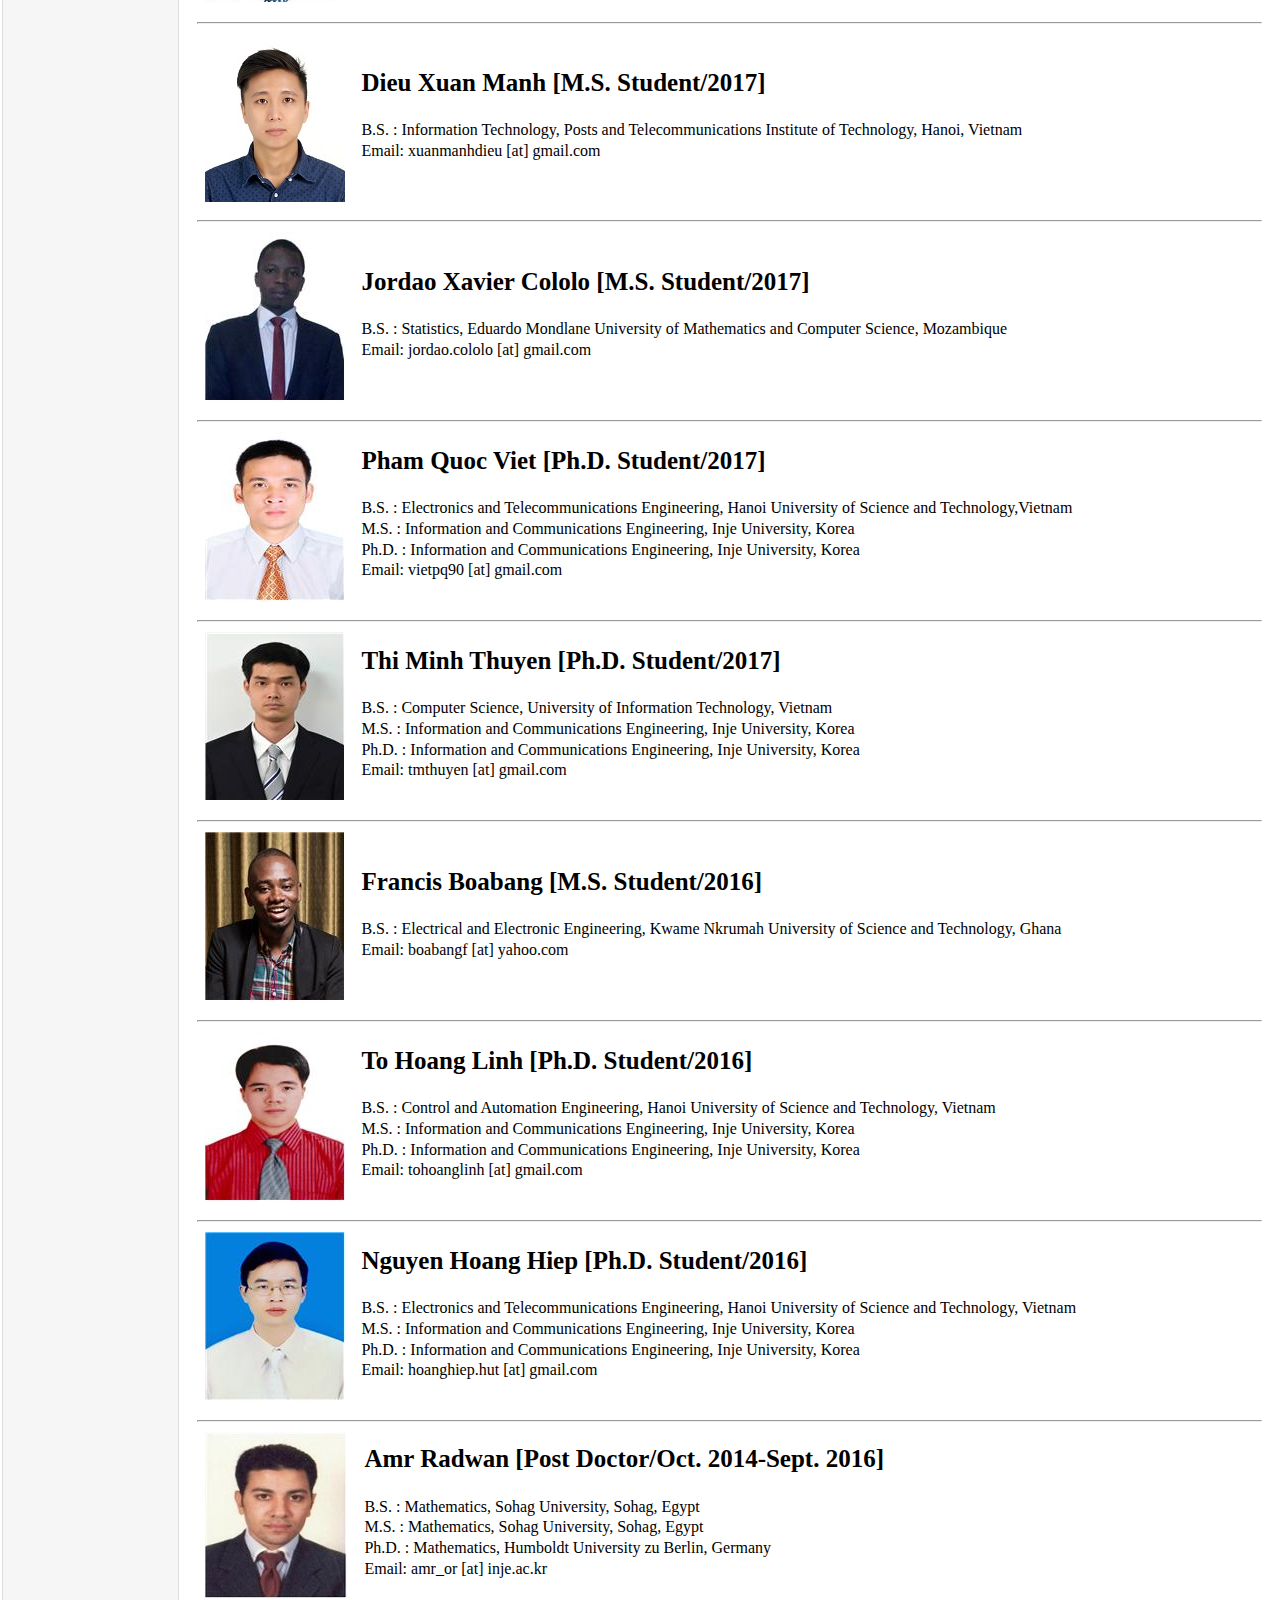
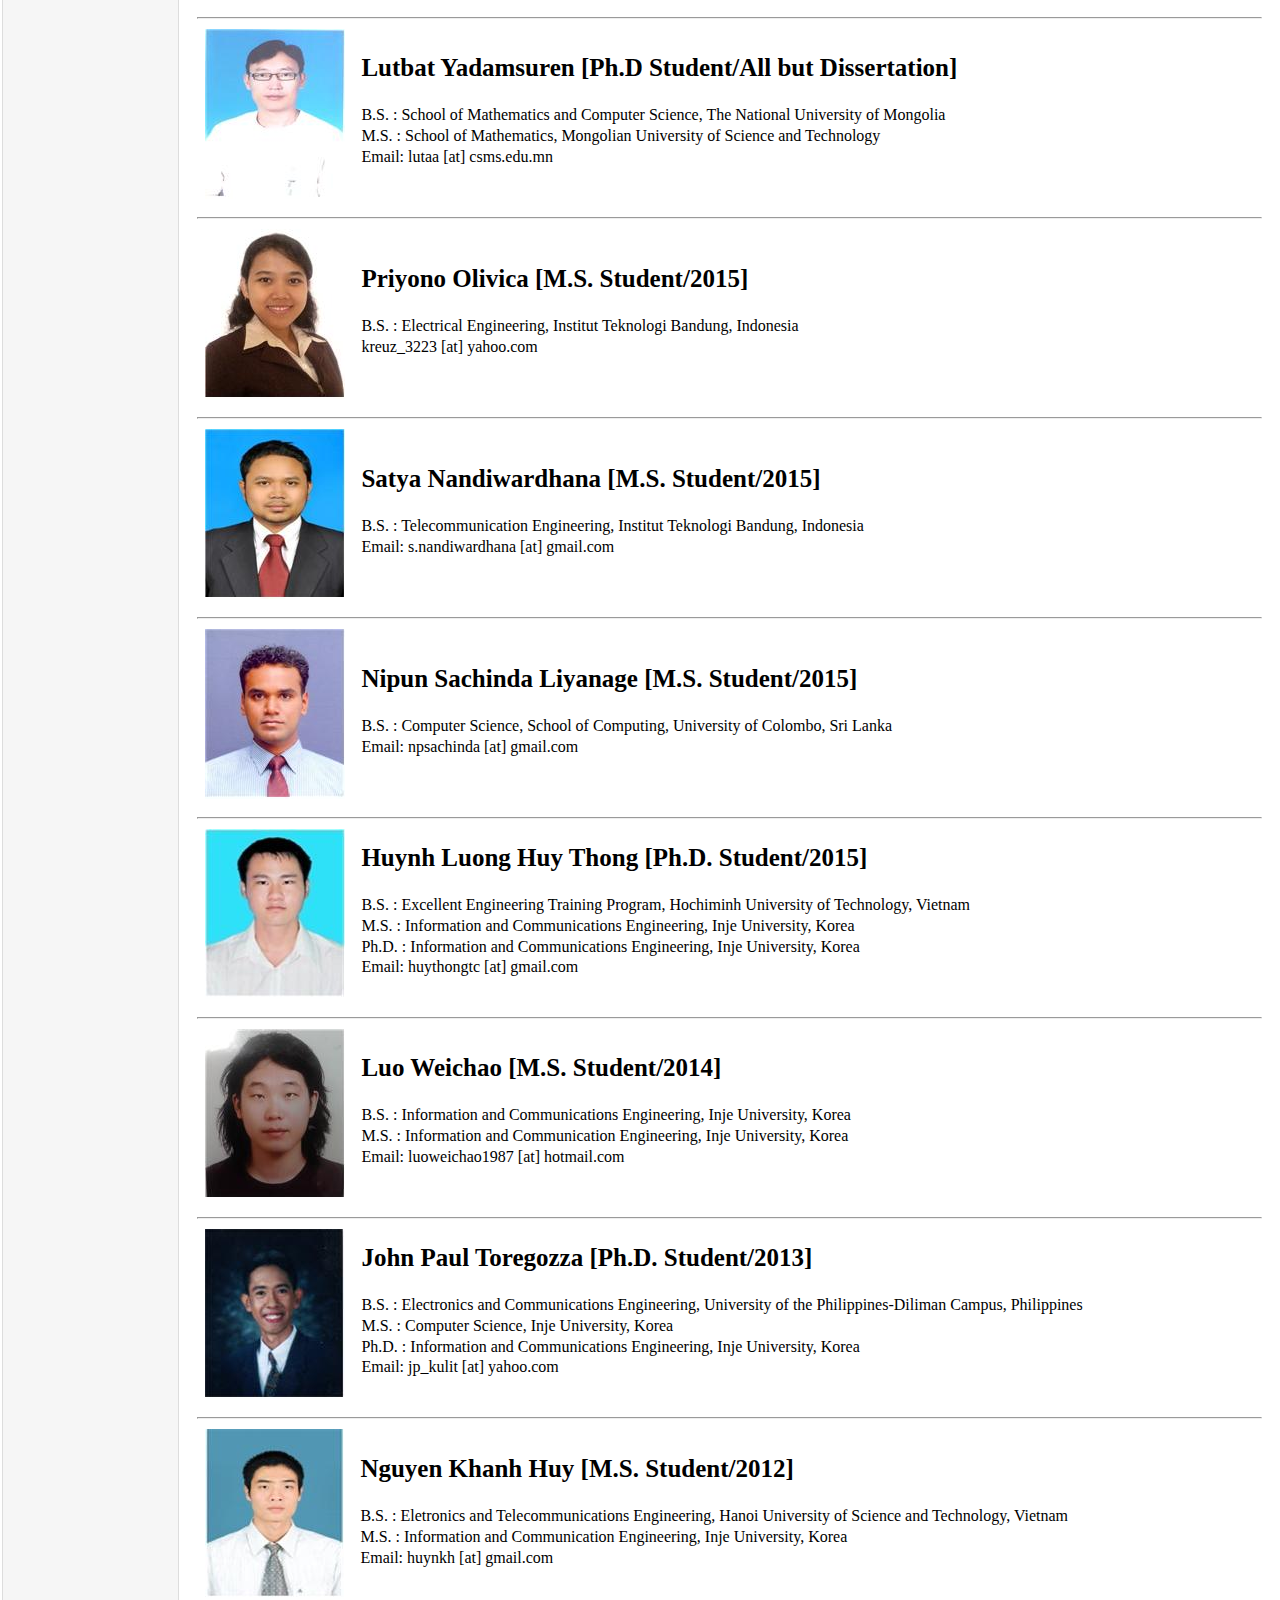
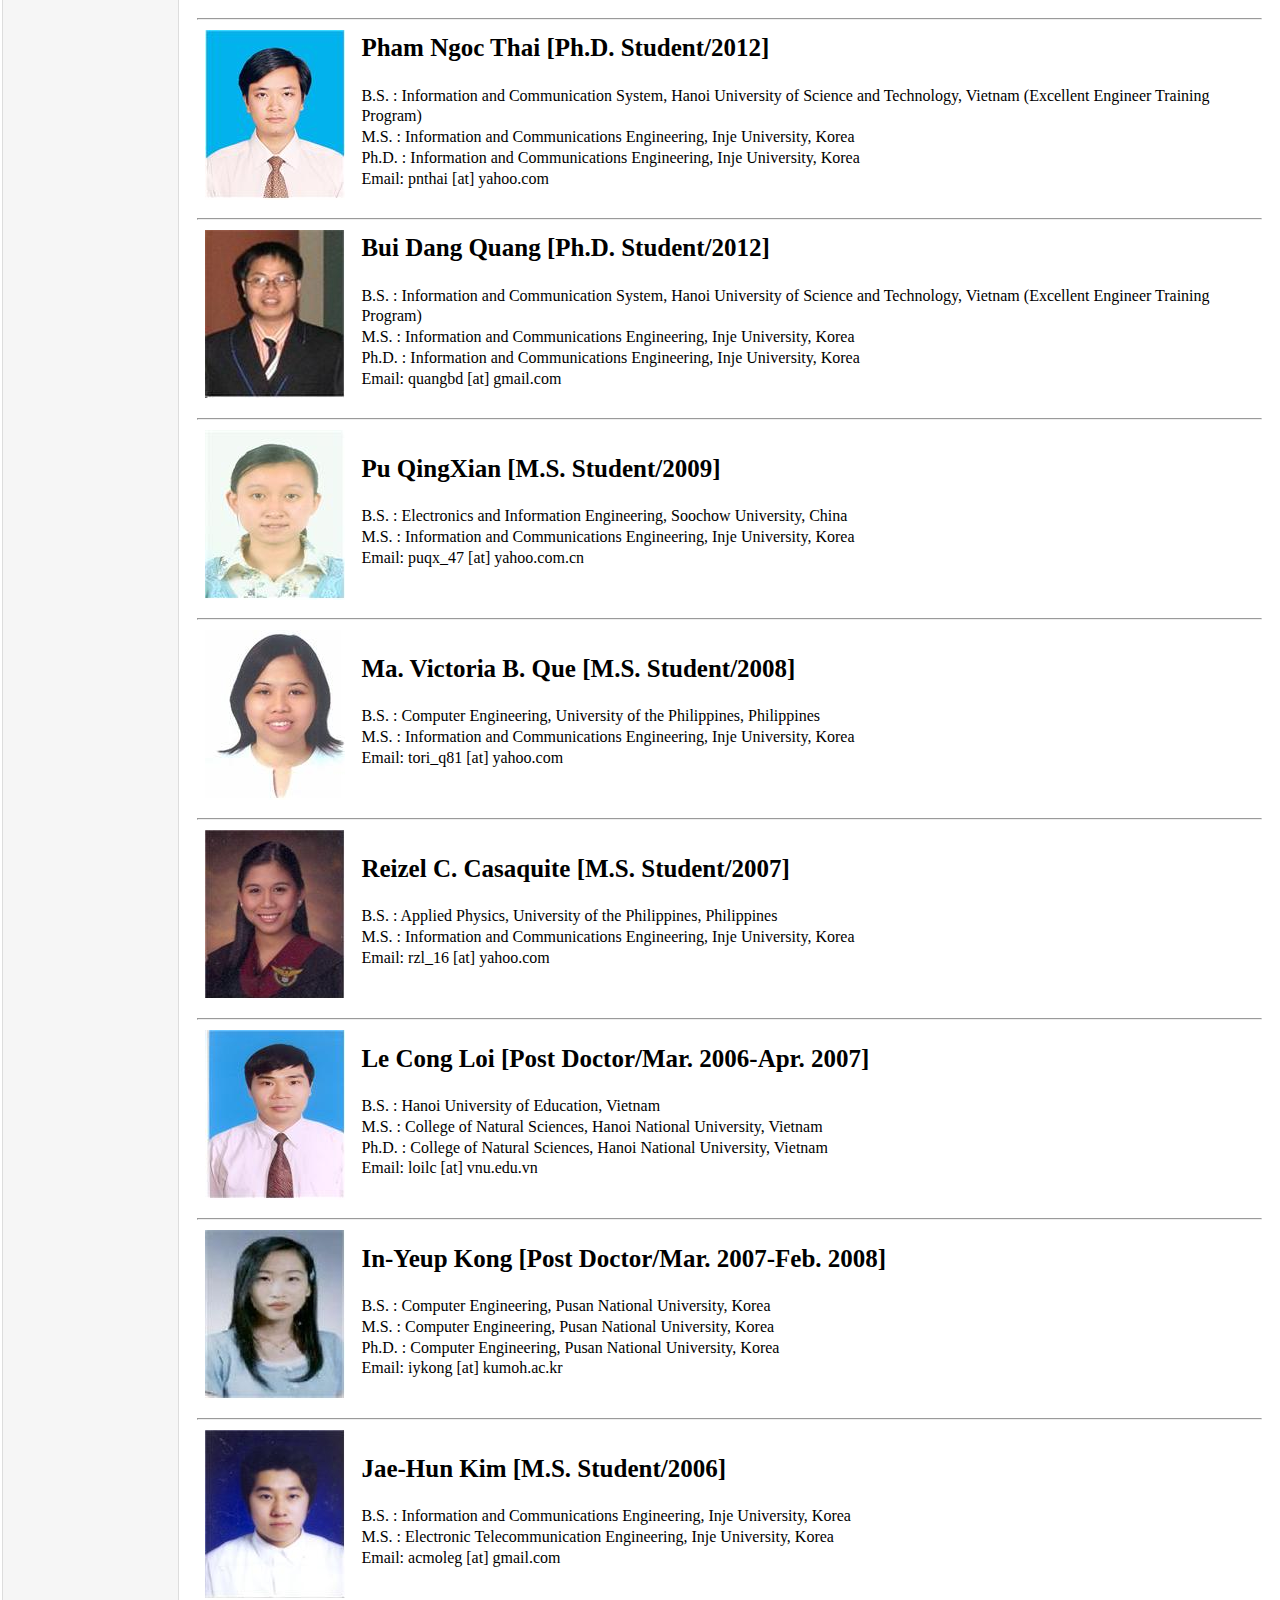
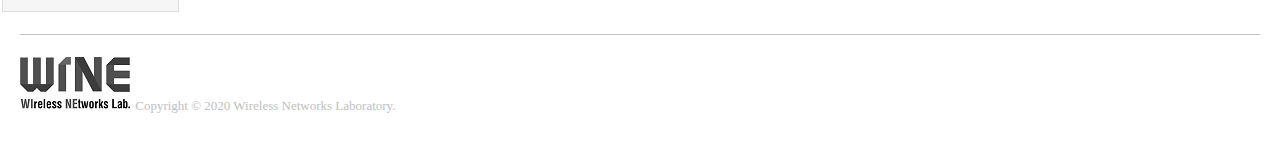
==== commit 8fa058d0: "Fix content" ====
--- a/alumni.html
+++ b/alumni.html
@@ -5,7 +5,7 @@
 <meta name="generator" content="jemdoc, see http://jemdoc.jaboc.net/" />
 <meta http-equiv="Content-Type" content="text/html;charset=utf-8" />
 <link rel="stylesheet" href="jemdoc.css" type="text/css" />
-<title>Wireless Networks Lab
+<title>Alumni
 </title>
 </head>
 <body>
@@ -16,17 +16,18 @@
 		<div class="menu-item"><a href="index.html" class="current">About Us</a></div>
 	<div class="menu-category">People</div>
 		<div class="menu-item"><a href="professor.html">Professor</a></div>
+		<div class="menu-item"><a href="research_professor.html">Research Professors</a></div>
 		<div class="menu-item"><a href="colaborators.html">Colaborators</a></div>
-		<div class="menu-item"><a href="student.html">Student</a></div>
+		<div class="menu-item"><a href="student.html">Students</a></div>
 		<div class="menu-item"><a href="alumni.html">Alumni</a></div>
 	<div class="menu-category">Research</div>
-		<div class="menu-item"><a href="research_area.html">Research_Area</a></div>
+		<div class="menu-item"><a href="research_area.html">Research Area</a></div>
 		<div class="menu-item"><a href="projects.html">Projects</a></div>
 	<div class="menu-category">Publications</div>
-		<div class="menu-item"><a href="journal.html">Journal</a></div>
-		<div class="menu-item"><a href="conference.html">Conference</a></div>
-		<div class="menu-item"><a href="patent.html">Patent</a></div>
-		<div class="menu-item"><a href="book.html">Book</a></div>
+		<div class="menu-item"><a href="journal.html">Journals</a></div>
+		<div class="menu-item"><a href="conference.html">Conferences</a></div>
+		<div class="menu-item"><a href="patent.html">Patents</a></div>
+		<div class="menu-item"><a href="book.html">Book Chapters</a></div>
 </td>
 <td id="layout-content">
 <div id="toptitle">
@@ -34,633 +35,622 @@
 </h1>
 
 </div>
-
+<table class="imgtable">
+	<tr>
+		<td>
+		<img src="images/alumni/vo_ta_hoang.jpg" alt="WINE Lab"/></td>
+		<td align="left"><p>
+			<span style="font-weight:bold; font-size:25px">Vo Ta Hoang [Ph.D. Student/2020]</span> 
+			<br><br>
+			B.S. : Electrical Engineering, Hanoi University of Science and Technology, Vietnam 
+			<br>
+			M.S. : Information and Communications Engineering, Inje University, Korea
+			<br>
+			Ph.D. : Information and Communications Engineering, Inje University, Korea
+			<br>
+			Email: tahoanght91 [at] gmail.com
+		</td>
+	</tr>
+	<tr>
+		<td align="left">
+		</td>
+	</tr>
+</table>
+
+<hr>
+<table class="imgtable">
+	<tr>
+		<td>
+		<img src="images/alumni/akmal.jpg" alt="WINE Lab"/></td>
+		<td align="left"><p>
+			<span style=" font-weight:bold; font-size:25px">Akmal Azizan bin Md Zin [M.S. Student/2019]</span> 
+			<br><br>
+			B.S. : Data Communication and Networking, Multimedia University, Melaka, Malaysia 
+			<br>
+			Email: maxburnz [at] gmail.com
+		</td>
+	</tr>
+	<tr>
+		<td align="left">
+		</td>
+	</tr>
+</table><hr>
+<table class="imgtable">
+	<tr>
+		<td>
+		<img src="images/alumni/girum.jpg" alt="WINE Lab"/></td>
+		<td align="left"><p>
+			<span style=" font-weight:bold; font-size:25px">Girmay Gebremariam Gebrelibanos [M.S. Student/2019]</span> 
+			<br><br>
+			B.S. : Electronics and communication Engineering , Mekelle University, Ethiopia
+			<br>
+			Email: 3gmit27 [at] gmail.com
+		</td>
+	</tr>
+	<tr>
+		<td align="left">
+		</td>
+	</tr>
+</table>
+
+<hr>
+<table class="imgtable">
+	<tr>
+		<td>
+		<img src="images/alumni/maurice.jpg" alt="WINE Lab"/></td>
+		<td align="left"><p>
+			<span style=" font-weight:bold; font-size:25px">Maurice Nduwayezu [M.S. Student/2019]</span> 
+			<br><br>
+			B.S. : Electrical and Electronics Engineering, National University of Rwanda 
+			<br>
+			Email: nduwayezumaurice [at] gmail.com
+		</td>
+	</tr>
+	<tr>
+		<td align="left">
+		</td>
+	</tr>
+</table><hr>
+<table class="imgtable">
+	<tr>
+		<td>
+		<img src="images/alumni/nguyen_tien_hoang.jpg" alt="WINE Lab"/></td>
+		<td align="left"><p>
+			<span style=" font-weight:bold; font-size:25px">Nguyen Tien Hoang [M.S. Student/2019]</span> 
+			<br><br>
+			B.S. : Electronics and Telecommunications Engineering, Posts and Telecommunications Institute of Technology, Hanoi, Vietnam
+			<br>
+			Email: s.nandiwardhana [at] gmail.com
+		</td>
+	</tr>
+	<tr>
+		<td align="left">
+		</td>
+	</tr>
+</table><hr>
+<table class="imgtable">
+	<tr>
+		<td>
+		<img src="images/alumni/han.jpg" alt="WINE Lab"/></td>
+		<td align="left"><p>
+			<span style=" font-weight:bold; font-size:25px">Han Suk Young [Ph.D. Student/2019]</span> 
+			<br><br>
+			B.S. : Computer Engineering, Pusan National University, Korea 
+			<br>
+			M.S. : Software Engineering, University of southern California, USA
+			<br>
+			Ph.D. : Information and Communications Engineering, Inje University, Korea
+			<br>
+			Email: ceo [at] thewayconsulting.co.kr 
+		</td>
+	</tr>
+	<tr>
+		<td align="left">
+		</td>
+	</tr>
+</table><hr>
+<table class="imgtable">
+	<tr>
+		<td>
+		<img src="images/alumni/nguyen_thanh_huy.jpg" alt="WINE Lab"/></td>
+		<td align="left"><p>
+			<span style=" font-weight:bold; font-size:25px">Nguyen Thanh Huy [Ph.D. Student/2019]</span> 
+			<br><br>
+			B.S. : Computer Science, Ho Chi Minh City University of Technology, Vietnam 
+			<br>
+			M.S. : Information and Communications Engineering, Inje University, Korea
+			<br>
+			Ph.D. : Information and Communications Engineering, Inje University, Korea
+			<br>
+			Email: huynguyencse [at] gmail.com
+		</td>
+	</tr>
+	<tr>
+		<td align="left">
+		</td>
+	</tr>
+</table><hr>
+
+<table class="imgtable">
+	<tr>
+		<td>
+		<img src="images/alumni/manh.jpg" alt="WINE Lab"/></td>
+		<td align="left"><p>
+			<span style=" font-weight:bold; font-size:25px">Dieu Xuan Manh [M.S. Student/2017]</span> 
+			<br><br>
+			B.S. : Information Technology, Posts and Telecommunications Institute of Technology, Hanoi, Vietnam
+			<br>
+			Email: xuanmanhdieu [at] gmail.com
+		</td>
+	</tr>
+	<tr>
+		<td align="left">
+		</td>
+	</tr>
+</table><hr>
+<table class="imgtable">
+	<tr>
+		<td>
+		<img src="images/alumni/jardao_xavier_cololo.jpg" alt="WINE Lab"/></td>
+		<td align="left"><p>
+			<span style=" font-weight:bold; font-size:25px">Jordao Xavier Cololo [M.S. Student/2017]</span> 
+			<br><br>
+			B.S. : Statistics, Eduardo Mondlane University of Mathematics and Computer Science, Mozambique
+			<br>
+			Email: jordao.cololo [at] gmail.com
+		</td>
+	</tr>
+	<tr>
+		<td align="left">
+		</td>
+	</tr>
+</table><hr>
+<table class="imgtable">
+	<tr>
+		<td>
+		<img src="images/alumni/pham_Quoc_viet.jpg" alt="WINE Lab"/></td>
+		<td align="left"><p>
+			<span style=" font-weight:bold; font-size:25px">Pham Quoc Viet [Ph.D. Student/2017]</span> 
+			<br><br>
+			B.S. : Electronics and Telecommunications Engineering, Hanoi University of Science and Technology,Vietnam 
+			<br>
+			M.S. : Information and Communications Engineering, Inje University, Korea
+			<br>
+			Ph.D. : Information and Communications Engineering, Inje University, Korea
+			<br>
+			Email: vietpq90 [at] gmail.com
+		</td>
+	</tr>
+	<tr>
+		<td align="left">
+		</td>
+	</tr>
+</table><hr>
+
+<table class="imgtable">
+	<tr>
+		<td>
+		<img src="images/alumni/thi_minh_thuyen.jpg" alt="WINE Lab"/></td>
+		<td align="left"><p>
+			<span style=" font-weight:bold; font-size:25px">Thi Minh Thuyen [Ph.D. Student/2017]</span> 
+			<br><br>
+			B.S. : Computer Science, University of Information Technology, Vietnam
+			<br>
+			M.S. : Information and Communications Engineering, Inje University, Korea
+			<br>
+			Ph.D. : Information and Communications Engineering, Inje University, Korea
+			<br>
+			Email: tmthuyen [at] gmail.com
+		</td>
+	</tr>
+	<tr>
+		<td align="left">
+		</td>
+	</tr>
+</table><hr>
+
+<table class="imgtable">
+	<tr>
+		<td>
+		<img src="images/alumni/framcis_boabang.jpg" alt="WINE Lab"/></td>
+		<td align="left"><p>
+			<span style=" font-weight:bold; font-size:25px">Francis Boabang [M.S. Student/2016]</span> 
+			<br><br>
+			B.S. : Electrical and Electronic Engineering, Kwame Nkrumah University of Science and Technology, Ghana 
+			<br>
+			Email: boabangf [at] yahoo.com
+		</td>
+	</tr>
+	<tr>
+		<td align="left">
+		</td>
+	</tr>
+</table><hr>
+
+<table class="imgtable">
+	<tr>
+		<td>
+		<img src="images/alumni/to_hoang_linh.jpg" alt="WINE Lab"/></td>
+		<td align="left"><p>
+			<span style=" font-weight:bold; font-size:25px">To Hoang Linh [Ph.D. Student/2016]</span> 
+			<br><br>
+			B.S. : Control and Automation Engineering, Hanoi University of Science and Technology, Vietnam 
+			<br>
+			M.S. : Information and Communications Engineering, Inje University, Korea
+			<br>
+			Ph.D. : Information and Communications Engineering, Inje University, Korea
+			<br>
+			Email: tohoanglinh [at] gmail.com
+		</td>
+	</tr>
+	<tr>
+		<td align="left">
+		</td>
+	</tr>
+</table><hr>
+
+<table class="imgtable">
+	<tr>
+		<td>
+		<img src="images/alumni/nguyen_hoang_hiep.jpg" alt="WINE Lab"/></td>
+		<td align="left"><p>
+			<span style=" font-weight:bold; font-size:25px">Nguyen Hoang Hiep [Ph.D. Student/2016]</span> 
+			<br><br>
+			B.S. : Electronics and Telecommunications Engineering, Hanoi University of Science and Technology, Vietnam 
+			<br>
+			M.S. : Information and Communications Engineering, Inje University, Korea
+			<br>
+			Ph.D. : Information and Communications Engineering, Inje University, Korea
+			<br>
+			Email: hoanghiep.hut [at] gmail.com
+		</td>
+	</tr>
+	<tr>
+		<td align="left">
+		</td>
+	</tr>
+</table><hr>
+<table class="imgtable">
+	<tr>
+		<td>
+		<img src="images/alumni/amr_radwan.jpg" alt="WINE Lab"/></td>
+		<td align="left"><p>
+			<span style=" font-weight:bold; font-size:25px">Amr Radwan [Post Doctor/Oct. 2014-Sept. 2016]</span> 
+			<br><br>
+			B.S. : Mathematics, Sohag University, Sohag, Egypt
+			<br>
+			M.S. : Mathematics, Sohag University, Sohag, Egypt
+			<br>
+			Ph.D. : Mathematics, Humboldt University zu Berlin, Germany
+			<br>
+			Email: amr_or [at] inje.ac.kr
+		</td>
+	</tr>
+	<tr>
+		<td align="left">
+		</td>
+	</tr>
+</table>
+<hr>
+<table class="imgtable">
+	<tr>
+		<td>
+		<img src="images/alumni/luthat_yadamsuren.jpg" alt="WINE Lab"/></td>
+		<td align="left"><p>
+			<span style=" font-weight:bold; font-size:25px">Lutbat Yadamsuren [Ph.D Student/All but Dissertation]</span> 
+			<br><br>
+			B.S. : School of Mathematics and Computer Science, The National University of Mongolia 
+			<br>
+			M.S. : School of Mathematics, Mongolian University of Science and Technology
+			<br>
+			Email: lutaa [at] csms.edu.mn
+		</td>
+	</tr>
+	<tr>
+		<td align="left">
+		</td>
+	</tr>
+</table><hr>
+<table class="imgtable">
+	<tr>
+		<td>
+		<img src="images/alumni/prigano_olivica.jpg" alt="WINE Lab"/></td>
+		<td align="left"><p>
+			<span style=" font-weight:bold; font-size:25px">Priyono Olivica [M.S. Student/2015]</span> 
+			<br><br>
+			B.S. : Electrical Engineering, Institut Teknologi Bandung, Indonesia
+			<br>
+			kreuz_3223 [at] yahoo.com
+		</td>
+	</tr>
+	<tr>
+		<td align="left">
+		</td>
+	</tr>
+</table><hr>
+
+<table class="imgtable">
+	<tr>
+		<td>
+		<img src="images/alumni/satya_nandiwardhana.jpg" alt="WINE Lab"/></td>
+		<td align="left"><p>
+			<span style=" font-weight:bold; font-size:25px">Satya Nandiwardhana [M.S. Student/2015]</span> 
+			<br><br>
+			B.S. : Telecommunication Engineering, Institut Teknologi Bandung, Indonesia
+			<br>
+			Email: s.nandiwardhana [at] gmail.com
+		</td>
+	</tr>
+	<tr>
+		<td align="left">
+		</td>
+	</tr>
+</table><hr>
+
+
+<table class="imgtable">
+	<tr>
+		<td>
+		<img src="images/alumni/nipun_sachinda_liyanage.jpg" alt="WINE Lab"/></td>
+		<td align="left"><p>
+			<span style=" font-weight:bold; font-size:25px">Nipun Sachinda Liyanage [M.S. Student/2015]</span> 
+			<br><br>
+			B.S. : Computer Science, School of Computing, University of Colombo, Sri Lanka  
+			<br>
+			Email: npsachinda [at] gmail.com
+		</td>
+	</tr>
+	<tr>
+		<td align="left">
+		</td>
+	</tr>
+</table><hr>
+
+<table class="imgtable">
+	<tr>
+		<td>
+		<img src="images/alumni/huynh_luong_huy_thong.jpg" alt="WINE Lab"/></td>
+		<td align="left"><p>
+			<span style=" font-weight:bold; font-size:25px">Huynh Luong Huy Thong [Ph.D. Student/2015]</span> 
+			<br><br>
+			B.S. : Excellent Engineering Training Program, Hochiminh University of Technology, Vietnam  
+			<br>
+			M.S. : Information and Communications Engineering, Inje University, Korea
+			<br>
+			Ph.D. : Information and Communications Engineering, Inje University, Korea
+			<br>
+			Email: huythongtc [at] gmail.com
+		</td>
+	</tr>
+	<tr>
+		<td align="left">
+		</td>
+	</tr>
+</table><hr>
+
+<table class="imgtable">
+	<tr>
+		<td>
+		<img src="images/alumni/luo_weichao.jpg" alt="WINE Lab"/></td>
+		<td align="left"><p>
+			<span style=" font-weight:bold; font-size:25px">Luo Weichao [M.S. Student/2014]</span> 
+			<br><br>
+			B.S. : Information and Communications Engineering, Inje University, Korea   
+			<br>
+			M.S. : Information and Communication Engineering, Inje University, Korea
+			<br>
+			Email: luoweichao1987 [at] hotmail.com
+		</td>
+	</tr>
+	<tr>
+		<td align="left">
+		</td>
+	</tr>
+</table><hr>
+<table class="imgtable">
+	<tr>
+		<td>
+		<img src="images/alumni/jokn_paul_toregozza.jpg" alt="WINE Lab"/></td>
+		<td align="left"><p>
+			<span style=" font-weight:bold; font-size:25px">John Paul Toregozza [Ph.D. Student/2013]</span> 
+			<br><br>
+			B.S. : Electronics and Communications Engineering, University of the Philippines-Diliman Campus, Philippines  
+			<br>
+			M.S. : Computer Science, Inje University, Korea
+			<br>
+			Ph.D. : Information and Communications Engineering, Inje University, Korea
+			<br>
+			Email: jp_kulit [at] yahoo.com
+		</td>
+	</tr>
+	<tr>
+		<td align="left">
+		</td>
+	</tr>
+</table><hr>
+
+<table class="imgtable">
+	<tr>
+		<td>
+		<img src="images/alumni/nguyen_khanh_huy.jpg" alt="WINE Lab"/></td>
+		<td align="left"><p>
+			<span style=" font-weight:bold; font-size:25px">Nguyen Khanh Huy [M.S. Student/2012]</span> 
+			<br><br>
+			B.S. : Eletronics and Telecommunications Engineering, Hanoi University of Science and Technology, Vietnam 
+			<br>
+			M.S. : Information and Communication Engineering, Inje University, Korea
+			<br>
+			Email: huynkh [at] gmail.com
+		</td>
+	</tr>
+	<tr>
+		<td align="left">
+		</td>
+	</tr>
+</table><hr>
+
+<table class="imgtable">
+	<tr>
+		<td>
+		<img src="images/alumni/pham_ngoc_thai.jpg" alt="WINE Lab"/></td>
+		<td align="left"><p>
+			<span style=" font-weight:bold; font-size:25px">Pham Ngoc Thai [Ph.D. Student/2012]</span> 
+			<br><br>
+			B.S. : Information and Communication System, Hanoi University of Science and Technology, Vietnam (Excellent Engineer Training Program)
+			<br>
+			M.S. : Information and Communications Engineering, Inje University, Korea
+			<br>
+			Ph.D. : Information and Communications Engineering, Inje University, Korea
+			<br>
+			Email: pnthai [at] yahoo.com
+		</td>
+	</tr>
+	<tr>
+		<td align="left">
+		</td>
+	</tr>
+</table><hr>
+
+<table class="imgtable">
+	<tr>
+		<td>
+		<img src="images/alumni/bui_dang_quang.jpg" alt="WINE Lab"/></td>
+		<td align="left"><p>
+			<span style=" font-weight:bold; font-size:25px">Bui Dang Quang [Ph.D. Student/2012]</span> 
+			<br><br>
+			B.S. : Information and Communication System, Hanoi University of Science and Technology, Vietnam (Excellent Engineer Training Program) 
+			<br>
+			M.S. : Information and Communications Engineering, Inje University, Korea 
+			<br>
+			Ph.D. : Information and Communications Engineering, Inje University, Korea
+			<br>
+			Email: quangbd [at] gmail.com
+		</td>
+	</tr>
+	<tr>
+		<td align="left">
+		</td>
+	</tr>
+</table>
+<hr>
+
+<table class="imgtable">
+	<tr>
+		<td>
+		<img src="images/alumni/pu_qing_xiam.jpg" alt="WINE Lab"/></td>
+		<td align="left"><p>
+			<span style=" font-weight:bold; font-size:25px">Pu QingXian [M.S. Student/2009]</span> 
+			<br><br>
+			B.S. : Electronics and Information Engineering, Soochow University, China
+			<br>
+			M.S. : Information and Communications Engineering, Inje University, Korea 
+			<br>
+			Email: puqx_47 [at] yahoo.com.cn
+		</td>
+	</tr>
+	<tr>
+		<td align="left">
+		</td>
+	</tr>
+</table>
+<hr>
+<table class="imgtable">
+	<tr>
+		<td>
+		<img src="images/alumni/ma_victoria_b_que.jpg" alt="WINE Lab"/></td>
+		<td align="left"><p>
+			<span style=" font-weight:bold; font-size:25px">Ma. Victoria B. Que [M.S. Student/2008]</span> 
+			<br><br>
+			B.S. : Computer Engineering, University of the Philippines, Philippines 
+			<br>
+			M.S. : Information and Communications Engineering, Inje University, Korea 
+			<br>
+			Email: tori_q81 [at] yahoo.com
+		</td>
+	</tr>
+	<tr>
+		<td align="left">
+		</td>
+	</tr>
+</table>
+<hr>
+<table class="imgtable">
+	<tr>
+		<td>
+		<img src="images/alumni/reizel_c_casaquite.jpg" alt="WINE Lab"/></td>
+		<td align="left"><p>
+			<span style=" font-weight:bold; font-size:25px">Reizel C. Casaquite [M.S. Student/2007]</span> 
+			<br><br>
+			B.S. : Applied Physics, University of the Philippines, Philippines 
+			<br>
+			M.S. : Information and Communications Engineering, Inje University, Korea
+			<br>
+			Email: rzl_16 [at] yahoo.com
+		</td>
+	</tr>
+	<tr>
+		<td align="left">
+		</td>
+	</tr>
+</table>
+<hr>
+<table class="imgtable">
+	<tr>
+		<td>
+		<img src="images/alumni/le_cong_loi.jpg" alt="WINE Lab"/></td>
+		<td align="left"><p>
+			<span style=" font-weight:bold; font-size:25px">Le Cong Loi [Post Doctor/Mar. 2006-Apr. 2007]</span> 
+			<br><br>
+			B.S. : Hanoi University of Education, Vietnam  
+			<br>
+			M.S. : College of Natural Sciences, Hanoi National University, Vietnam 
+			<br>
+			Ph.D. : College of Natural Sciences, Hanoi National University, Vietnam
+			<br>
+			Email: loilc [at] vnu.edu.vn
+		</td>
+	</tr>
+	<tr>
+		<td align="left">
+		</td>
+	</tr>
+</table>
+<hr>
+<table class="imgtable">
+	<tr>
+		<td>
+		<img src="images/alumni/in_yeup_kong.jpg" alt="WINE Lab"/></td>
+		<td align="left"><p>
+			<span style=" font-weight:bold; font-size:25px">In-Yeup Kong [Post Doctor/Mar. 2007-Feb. 2008]</span> 
+			<br><br>
+			B.S. : Computer Engineering, Pusan National University, Korea 
+			<br>
+			M.S. : Computer Engineering, Pusan National University, Korea 
+			<br>
+			Ph.D. : Computer Engineering, Pusan National University, Korea
+			<br>
+			Email: iykong [at] kumoh.ac.kr
+		</td>
+	</tr>
+	<tr>
+		<td align="left">
+		</td>
+	</tr>
+</table>
+
+<hr>
 <table class="imgtable">
 	<tr>
 		<td>
 		<img src="images/alumni/jae_hun_kim.jpg" alt="WINE Lab"/></td>
 		<td align="left"><p>
-			<span style="color: #ff0000; font-weight:bold; font-size:25px">Jae-Hun Kim [M.S. Student/2006]</span> 
+			<span style=" font-weight:bold; font-size:25px">Jae-Hun Kim [M.S. Student/2006]</span> 
 			<br><br>
 			B.S. : Information and Communications Engineering, Inje University, Korea
 			<br>
 			M.S. : Electronic Telecommunication Engineering, Inje University, Korea
 			<br>
 			Email: acmoleg [at] gmail.com
-		</td>
-	</tr>
-	<tr>
-		<td align="left">
-		</td>
-	</tr>
-</table>
-<hr>
-
-<table class="imgtable">
-	<tr>
-		<td>
-		<img src="images/alumni/in_yeup_kong.jpg" alt="WINE Lab"/></td>
-		<td align="left"><p>
-			<span style="color: #ff0000; font-weight:bold; font-size:25px">In-Yeup Kong [Post Doctor/Mar. 2007-Feb. 2008]</span> 
-			<br><br>
-			B.S. : Computer Engineering, Pusan National University, Korea 
-			<br>
-			M.S. : Computer Engineering, Pusan National University, Korea 
-			<br>
-			Ph.D. : Computer Engineering, Pusan National University, Korea
-			<br>
-			Email: iykong [at] kumoh.ac.kr
-		</td>
-	</tr>
-	<tr>
-		<td align="left">
-		</td>
-	</tr>
-</table>
-<hr>
-
-<table class="imgtable">
-	<tr>
-		<td>
-		<img src="images/alumni/le_cong_loi.jpg" alt="WINE Lab"/></td>
-		<td align="left"><p>
-			<span style="color: #ff0000; font-weight:bold; font-size:25px">Le Cong Loi [Post Doctor/Mar. 2006-Apr. 2007]</span> 
-			<br><br>
-			B.S. : Hanoi University of Education, Vietnam  
-			<br>
-			M.S. : College of Natural Sciences, Hanoi National University, Vietnam 
-			<br>
-			Ph.D. : College of Natural Sciences, Hanoi National University, Vietnam
-			<br>
-			Email: loilc [at] vnu.edu.vn
-		</td>
-	</tr>
-	<tr>
-		<td align="left">
-		</td>
-	</tr>
-</table>
-<hr>
-
-<table class="imgtable">
-	<tr>
-		<td>
-		<img src="images/alumni/reizel_c_casaquite.jpg" alt="WINE Lab"/></td>
-		<td align="left"><p>
-			<span style="color: #ff0000; font-weight:bold; font-size:25px">Reizel C. Casaquite [M.S. Student/2007]</span> 
-			<br><br>
-			B.S. : Applied Physics, University of the Philippines, Philippines 
-			<br>
-			M.S. : Information and Communications Engineering, Inje University, Korea
-			<br>
-			Email: rzl_16 [at] yahoo.com
-		</td>
-	</tr>
-	<tr>
-		<td align="left">
-		</td>
-	</tr>
-</table>
-<hr>
-
-<table class="imgtable">
-	<tr>
-		<td>
-		<img src="images/alumni/ma_victoria_b_que.jpg" alt="WINE Lab"/></td>
-		<td align="left"><p>
-			<span style="color: #ff0000; font-weight:bold; font-size:25px">Ma. Victoria B. Que [M.S. Student/2008]</span> 
-			<br><br>
-			B.S. : Computer Engineering, University of the Philippines, Philippines 
-			<br>
-			M.S. : Information and Communications Engineering, Inje University, Korea 
-			<br>
-			Email: tori_q81 [at] yahoo.com
-		</td>
-	</tr>
-	<tr>
-		<td align="left">
-		</td>
-	</tr>
-</table>
-<hr>
-
-<table class="imgtable">
-	<tr>
-		<td>
-		<img src="images/alumni/pu_qing_xiam.jpg" alt="WINE Lab"/></td>
-		<td align="left"><p>
-			<span style="color: #ff0000; font-weight:bold; font-size:25px">Pu QingXian [M.S. Student/2009]</span> 
-			<br><br>
-			B.S. : Electronics and Information Engineering, Soochow University, China
-			<br>
-			M.S. : Information and Communications Engineering, Inje University, Korea 
-			<br>
-			Email: puqx_47 [at] yahoo.com.cn
-		</td>
-	</tr>
-	<tr>
-		<td align="left">
-		</td>
-	</tr>
-</table>
-<hr>
-
-<table class="imgtable">
-	<tr>
-		<td>
-		<img src="images/alumni/bui_dang_quang.jpg" alt="WINE Lab"/></td>
-		<td align="left"><p>
-			<span style="color: #ff0000; font-weight:bold; font-size:25px">Bui Dang Quang [Ph.D. Student/2012]</span> 
-			<br><br>
-			B.S. : Information and Communication System, Hanoi University of Science and Technology, Vietnam (Excellent Engineer Training Program) 
-			<br>
-			M.S. : Information and Communications Engineering, Inje University, Korea 
-			<br>
-			Ph.D. : Information and Communications Engineering, Inje University, Korea
-			<br>
-			Email: quangbd [at] gmail.com
-		</td>
-	</tr>
-	<tr>
-		<td align="left">
-		</td>
-	</tr>
-</table>
-<hr>
-
-<table class="imgtable">
-	<tr>
-		<td>
-		<img src="images/alumni/pham_ngoc_thai.jpg" alt="WINE Lab"/></td>
-		<td align="left"><p>
-			<span style="color: #ff0000; font-weight:bold; font-size:25px">Pham Ngoc Thai [Ph.D. Student/2012]</span> 
-			<br><br>
-			B.S. : Information and Communication System, Hanoi University of Science and Technology, Vietnam (Excellent Engineer Training Program)
-			<br>
-			M.S. : Information and Communications Engineering, Inje University, Korea
-			<br>
-			Ph.D. : Information and Communications Engineering, Inje University, Korea
-			<br>
-			Email: pnthai [at] yahoo.com
-		</td>
-	</tr>
-	<tr>
-		<td align="left">
-		</td>
-	</tr>
-</table><hr>
-
-<table class="imgtable">
-	<tr>
-		<td>
-		<img src="images/alumni/nguyen_khanh_huy.jpg" alt="WINE Lab"/></td>
-		<td align="left"><p>
-			<span style="color: #ff0000; font-weight:bold; font-size:25px">Nguyen Khanh Huy [M.S. Student/2012]</span> 
-			<br><br>
-			B.S. : Eletronics and Telecommunications Engineering, Hanoi University of Science and Technology, Vietnam 
-			<br>
-			M.S. : Information and Communication Engineering, Inje University, Korea
-			<br>
-			Email: huynkh [at] gmail.com
-		</td>
-	</tr>
-	<tr>
-		<td align="left">
-		</td>
-	</tr>
-</table><hr>
-
-<table class="imgtable">
-	<tr>
-		<td>
-		<img src="images/alumni/jokn_paul_toregozza.jpg" alt="WINE Lab"/></td>
-		<td align="left"><p>
-			<span style="color: #ff0000; font-weight:bold; font-size:25px">John Paul Toregozza [Ph.D. Student/2013]</span> 
-			<br><br>
-			B.S. : Electronics and Communications Engineering, University of the Philippines-Diliman Campus, Philippines  
-			<br>
-			M.S. : Computer Science, Inje University, Korea
-			<br>
-			Ph.D. : Information and Communications Engineering, Inje University, Korea
-			<br>
-			Email: jp_kulit [at] yahoo.com
-		</td>
-	</tr>
-	<tr>
-		<td align="left">
-		</td>
-	</tr>
-</table><hr>
-
-<table class="imgtable">
-	<tr>
-		<td>
-		<img src="images/alumni/luo_weichao.jpg" alt="WINE Lab"/></td>
-		<td align="left"><p>
-			<span style="color: #ff0000; font-weight:bold; font-size:25px">Luo Weichao [M.S. Student/2014]</span> 
-			<br><br>
-			B.S. : Information and Communications Engineering, Inje University, Korea   
-			<br>
-			M.S. : Information and Communication Engineering, Inje University, Korea
-			<br>
-			Email: luoweichao1987 [at] hotmail.com
-		</td>
-	</tr>
-	<tr>
-		<td align="left">
-		</td>
-	</tr>
-</table><hr>
-
-<table class="imgtable">
-	<tr>
-		<td>
-		<img src="images/alumni/huynh_luong_huy_thong.jpg" alt="WINE Lab"/></td>
-		<td align="left"><p>
-			<span style="color: #ff0000; font-weight:bold; font-size:25px">Huynh Luong Huy Thong [Ph.D. Student/2015]</span> 
-			<br><br>
-			B.S. : Excellent Engineering Training Program, Hochiminh University of Technology, Vietnam  
-			<br>
-			M.S. : Information and Communications Engineering, Inje University, Korea
-			<br>
-			Ph.D. : Information and Communications Engineering, Inje University, Korea
-			<br>
-			Email: huythongtc [at] gmail.com
-		</td>
-	</tr>
-	<tr>
-		<td align="left">
-		</td>
-	</tr>
-</table><hr>
-
-<table class="imgtable">
-	<tr>
-		<td>
-		<img src="images/alumni/nipun_sachinda_liyanage.jpg" alt="WINE Lab"/></td>
-		<td align="left"><p>
-			<span style="color: #ff0000; font-weight:bold; font-size:25px">Nipun Sachinda Liyanage [M.S. Student/2015]</span> 
-			<br><br>
-			B.S. : Computer Science, School of Computing, University of Colombo, Sri Lanka  
-			<br>
-			Email: npsachinda [at] gmail.com
-		</td>
-	</tr>
-	<tr>
-		<td align="left">
-		</td>
-	</tr>
-</table><hr>
-
-<table class="imgtable">
-	<tr>
-		<td>
-		<img src="images/alumni/prigano_olivica.jpg" alt="WINE Lab"/></td>
-		<td align="left"><p>
-			<span style="color: #ff0000; font-weight:bold; font-size:25px">Priyono Olivica [M.S. Student/2015]</span> 
-			<br><br>
-			B.S. : Electrical Engineering, Institut Teknologi Bandung, Indonesia
-			<br>
-			kreuz_3223 [at] yahoo.com
-		</td>
-	</tr>
-	<tr>
-		<td align="left">
-		</td>
-	</tr>
-</table><hr>
-
-<table class="imgtable">
-	<tr>
-		<td>
-		<img src="images/alumni/satya_nandiwardhana.jpg" alt="WINE Lab"/></td>
-		<td align="left"><p>
-			<span style="color: #ff0000; font-weight:bold; font-size:25px">Satya Nandiwardhana [M.S. Student/2015]</span> 
-			<br><br>
-			B.S. : Telecommunication Engineering, Institut Teknologi Bandung, Indonesia
-			<br>
-			Email: s.nandiwardhana [at] gmail.com
-		</td>
-	</tr>
-	<tr>
-		<td align="left">
-		</td>
-	</tr>
-</table><hr>
-<table class="imgtable">
-	<tr>
-		<td>
-		<img src="images/alumni/amr_radwan.jpg" alt="WINE Lab"/></td>
-		<td align="left"><p>
-			<span style="color: #ff0000; font-weight:bold; font-size:25px">Amr Radwan [Post Doctor/Oct. 2014-Sept. 2016]</span> 
-			<br><br>
-			B.S. : Mathematics, Sohag University, Sohag, Egypt
-			<br>
-			M.S. : Mathematics, Sohag University, Sohag, Egypt
-			<br>
-			Ph.D. : Mathematics, Humboldt University zu Berlin, Germany
-			<br>
-			Email: amr_or [at] inje.ac.kr
-		</td>
-	</tr>
-	<tr>
-		<td align="left">
-		</td>
-	</tr>
-</table>
-<hr>
-<table class="imgtable">
-	<tr>
-		<td>
-		<img src="images/alumni/luthat_yadamsuren.jpg" alt="WINE Lab"/></td>
-		<td align="left"><p>
-			<span style="color: #ff0000; font-weight:bold; font-size:25px">Lutbat Yadamsuren [Ph.D Student/All but Dissertation]</span> 
-			<br><br>
-			B.S. : School of Mathematics and Computer Science, The National University of Mongolia 
-			<br>
-			M.S. : School of Mathematics, Mongolian University of Science and Technology
-			<br>
-			Email: lutaa [at] csms.edu.mn
-		</td>
-	</tr>
-	<tr>
-		<td align="left">
-		</td>
-	</tr>
-</table><hr>
-
-<table class="imgtable">
-	<tr>
-		<td>
-		<img src="images/alumni/nguyen_hoang_hiep.jpg" alt="WINE Lab"/></td>
-		<td align="left"><p>
-			<span style="color: #ff0000; font-weight:bold; font-size:25px">Nguyen Hoang Hiep [Ph.D. Student/2016]</span> 
-			<br><br>
-			B.S. : Electronics and Telecommunications Engineering, Hanoi University of Science and Technology, Vietnam 
-			<br>
-			M.S. : Information and Communications Engineering, Inje University, Korea
-			<br>
-			Ph.D. : Information and Communications Engineering, Inje University, Korea
-			<br>
-			Email: hoanghiep.hut [at] gmail.com
-		</td>
-	</tr>
-	<tr>
-		<td align="left">
-		</td>
-	</tr>
-</table><hr>
-
-<table class="imgtable">
-	<tr>
-		<td>
-		<img src="images/alumni/to_hoang_linh.jpg" alt="WINE Lab"/></td>
-		<td align="left"><p>
-			<span style="color: #ff0000; font-weight:bold; font-size:25px">To Hoang Linh [Ph.D. Student/2016]</span> 
-			<br><br>
-			B.S. : Control and Automation Engineering, Hanoi University of Science and Technology, Vietnam 
-			<br>
-			M.S. : Information and Communications Engineering, Inje University, Korea
-			<br>
-			Ph.D. : Information and Communications Engineering, Inje University, Korea
-			<br>
-			Email: tohoanglinh [at] gmail.com
-		</td>
-	</tr>
-	<tr>
-		<td align="left">
-		</td>
-	</tr>
-</table><hr>
-
-<table class="imgtable">
-	<tr>
-		<td>
-		<img src="images/alumni/framcis_boabang.jpg" alt="WINE Lab"/></td>
-		<td align="left"><p>
-			<span style="color: #ff0000; font-weight:bold; font-size:25px">Francis Boabang [M.S. Student/2016]</span> 
-			<br><br>
-			B.S. : Electrical and Electronic Engineering, Kwame Nkrumah University of Science and Technology, Ghana 
-			<br>
-			Email: boabangf [at] yahoo.com
-		</td>
-	</tr>
-	<tr>
-		<td align="left">
-		</td>
-	</tr>
-</table><hr>
-
-<table class="imgtable">
-	<tr>
-		<td>
-		<img src="images/alumni/thi_minh_thuyen.jpg" alt="WINE Lab"/></td>
-		<td align="left"><p>
-			<span style="color: #ff0000; font-weight:bold; font-size:25px">Thi Minh Thuyen [Ph.D. Student/2017]</span> 
-			<br><br>
-			B.S. : Computer Science, University of Information Technology, Vietnam
-			<br>
-			M.S. : Information and Communications Engineering, Inje University, Korea
-			<br>
-			Ph.D. : Information and Communications Engineering, Inje University, Korea
-			<br>
-			Email: tmthuyen [at] gmail.com
-		</td>
-	</tr>
-	<tr>
-		<td align="left">
-		</td>
-	</tr>
-</table><hr>
-
-<table class="imgtable">
-	<tr>
-		<td>
-		<img src="images/alumni/pham_Quoc_viet.jpg" alt="WINE Lab"/></td>
-		<td align="left"><p>
-			<span style="color: #ff0000; font-weight:bold; font-size:25px">Pham Quoc Viet [Ph.D. Student/2017]</span> 
-			<br><br>
-			B.S. : Electronics and Telecommunications Engineering, Hanoi University of Science and Technology,Vietnam 
-			<br>
-			M.S. : Information and Communications Engineering, Inje University, Korea
-			<br>
-			Ph.D. : Information and Communications Engineering, Inje University, Korea
-			<br>
-			Email: vietpq90 [at] gmail.com
-		</td>
-	</tr>
-	<tr>
-		<td align="left">
-		</td>
-	</tr>
-</table><hr>
-
-<table class="imgtable">
-	<tr>
-		<td>
-		<img src="images/alumni/jardao_xavier_cololo.jpg" alt="WINE Lab"/></td>
-		<td align="left"><p>
-			<span style="color: #ff0000; font-weight:bold; font-size:25px">Jordao Xavier Cololo [M.S. Student/2017]</span> 
-			<br><br>
-			B.S. : Statistics, Eduardo Mondlane University of Mathematics and Computer Science, Mozambique
-			<br>
-			Email: jordao.cololo [at] gmail.com
-		</td>
-	</tr>
-	<tr>
-		<td align="left">
-		</td>
-	</tr>
-</table><hr>
-
-<table class="imgtable">
-	<tr>
-		<td>
-		<img src="images/alumni/manh.jpg" alt="WINE Lab"/></td>
-		<td align="left"><p>
-			<span style="color: #ff0000; font-weight:bold; font-size:25px">Dieu Xuan Manh [M.S. Student/2017]</span> 
-			<br><br>
-			B.S. : Information Technology, Posts and Telecommunications Institute of Technology, Hanoi, Vietnam
-			<br>
-			Email: xuanmanhdieu [at] gmail.com
-		</td>
-	</tr>
-	<tr>
-		<td align="left">
-		</td>
-	</tr>
-</table><hr>
-
-<table class="imgtable">
-	<tr>
-		<td>
-		<img src="images/alumni/nguyen_thanh_huy.jpg" alt="WINE Lab"/></td>
-		<td align="left"><p>
-			<span style="color: #ff0000; font-weight:bold; font-size:25px">Nguyen Thanh Huy [Ph.D. Student/2019]</span> 
-			<br><br>
-			B.S. : Computer Science, Ho Chi Minh City University of Technology, Vietnam 
-			<br>
-			M.S. : Information and Communications Engineering, Inje University, Korea
-			<br>
-			Ph.D. : Information and Communications Engineering, Inje University, Korea
-			<br>
-			Email: huynguyencse [at] gmail.com
-		</td>
-	</tr>
-	<tr>
-		<td align="left">
-		</td>
-	</tr>
-</table><hr>
-
-<table class="imgtable">
-	<tr>
-		<td>
-		<img src="images/alumni/han.jpg" alt="WINE Lab"/></td>
-		<td align="left"><p>
-			<span style="color: #ff0000; font-weight:bold; font-size:25px">Han Suk Young [Ph.D. Student/2019]</span> 
-			<br><br>
-			B.S. : Computer Engineering, Pusan National University, Korea 
-			<br>
-			M.S. : Software Engineering, University of southern California, USA
-			<br>
-			Ph.D. : Information and Communications Engineering, Inje University, Korea
-			<br>
-			Email: ceo [at] thewayconsulting.co.kr 
-		</td>
-	</tr>
-	<tr>
-		<td align="left">
-		</td>
-	</tr>
-</table><hr>
-
-<table class="imgtable">
-	<tr>
-		<td>
-		<img src="images/alumni/nguyen_tien_hoang.jpg" alt="WINE Lab"/></td>
-		<td align="left"><p>
-			<span style="color: #ff0000; font-weight:bold; font-size:25px">Nguyen Tien Hoang [M.S. Student/2019]</span> 
-			<br><br>
-			B.S. : Electronics and Telecommunications Engineering, Posts and Telecommunications 
-			<br>
-			Email: s.nandiwardhana [at] gmail.com
-		</td>
-	</tr>
-	<tr>
-		<td align="left">
-		</td>
-	</tr>
-</table><hr>
-
-<table class="imgtable">
-	<tr>
-		<td>
-		<img src="images/alumni/maurice.jpg" alt="WINE Lab"/></td>
-		<td align="left"><p>
-			<span style="color: #ff0000; font-weight:bold; font-size:25px">Maurice Nduwayezu [M.S. Student/2019]</span> 
-			<br><br>
-			B.S. : Electrical and Electronics Engineering, National University of Rwanda 
-			<br>
-			Email: nduwayezumaurice [at] gmail.com
-		</td>
-	</tr>
-	<tr>
-		<td align="left">
-		</td>
-	</tr>
-</table><hr>
-
-<table class="imgtable">
-	<tr>
-		<td>
-		<img src="images/alumni/girum.jpg" alt="WINE Lab"/></td>
-		<td align="left"><p>
-			<span style="color: #ff0000; font-weight:bold; font-size:25px">Girmay Gebremariam Gebrelibanos [M.S. Student/2019]</span> 
-			<br><br>
-			B.S. : Electronics and communication Engineering , Mekelle University, Ethiopia
-			<br>
-			Email: 3gmit27 [at] gmail.com
-		</td>
-	</tr>
-	<tr>
-		<td align="left">
-		</td>
-	</tr>
-</table><hr>
-
-<table class="imgtable">
-	<tr>
-		<td>
-		<img src="images/alumni/akmal.jpg" alt="WINE Lab"/></td>
-		<td align="left"><p>
-			<span style="color: #ff0000; font-weight:bold; font-size:25px">Akmal Azizan bin Md Zin [M.S. Student/2019]</span> 
-			<br><br>
-			B.S. : Data Communication and Networking, Multimedia University, Melaka, Malaysia 
-			<br>
-			Email: maxburnz [at] gmail.com
-		</td>
-	</tr>
-	<tr>
-		<td align="left">
-		</td>
-	</tr>
-</table><hr>
-
-<table class="imgtable">
-	<tr>
-		<td>
-		<img src="images/alumni/vo_ta_hoang.jpg" alt="WINE Lab"/></td>
-		<td align="left"><p>
-			<span style="color: #ff0000; font-weight:bold; font-size:25px">Vo Ta Hoang [Ph.D. Student/2020]</span> 
-			<br><br>
-			B.S. : Electrical Engineering, Hanoi University of Science and Technology, Vietnam 
-			<br>
-			M.S. : Information and Communications Engineering, Inje University, Korea
-			<br>
-			Ph.D. : Information and Communications Engineering, Inje University, Korea
-			<br>
-			Email: tahoanght91 [at] gmail.com
 		</td>
 	</tr>
 	<tr>
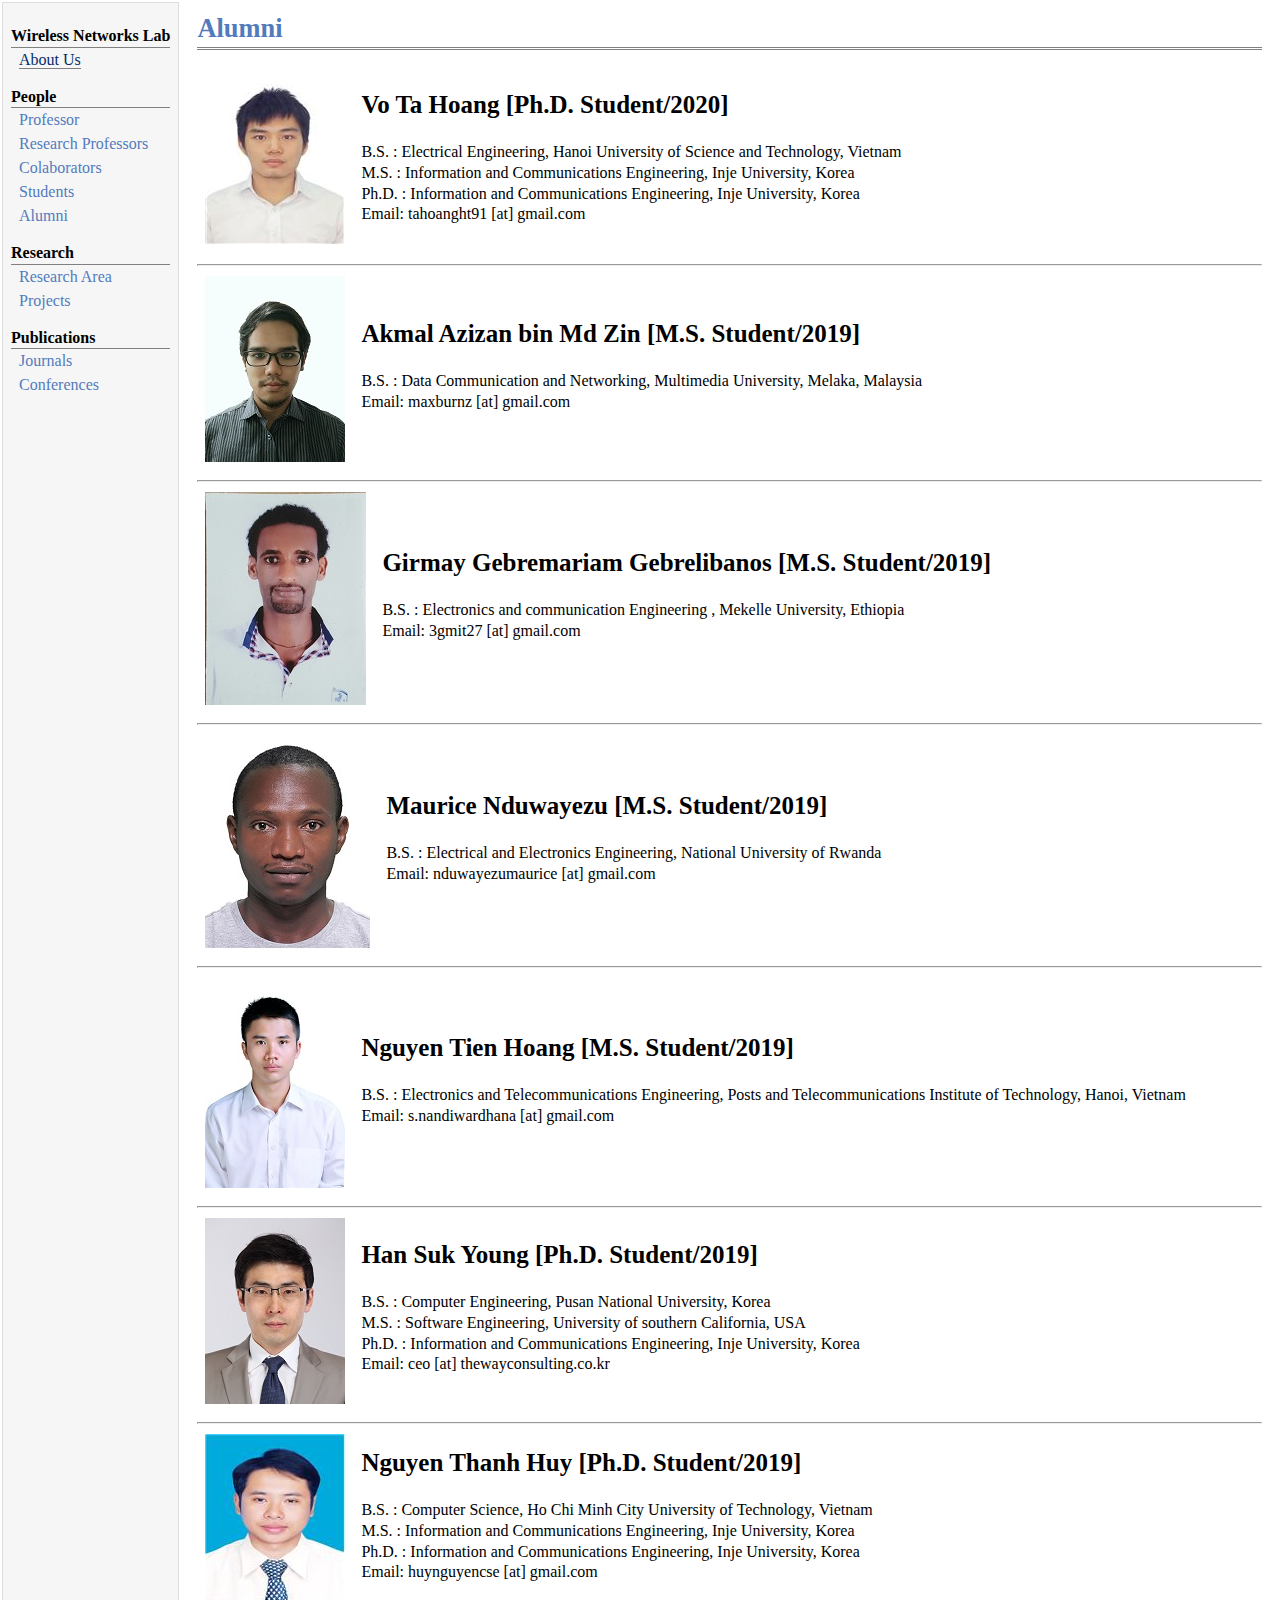
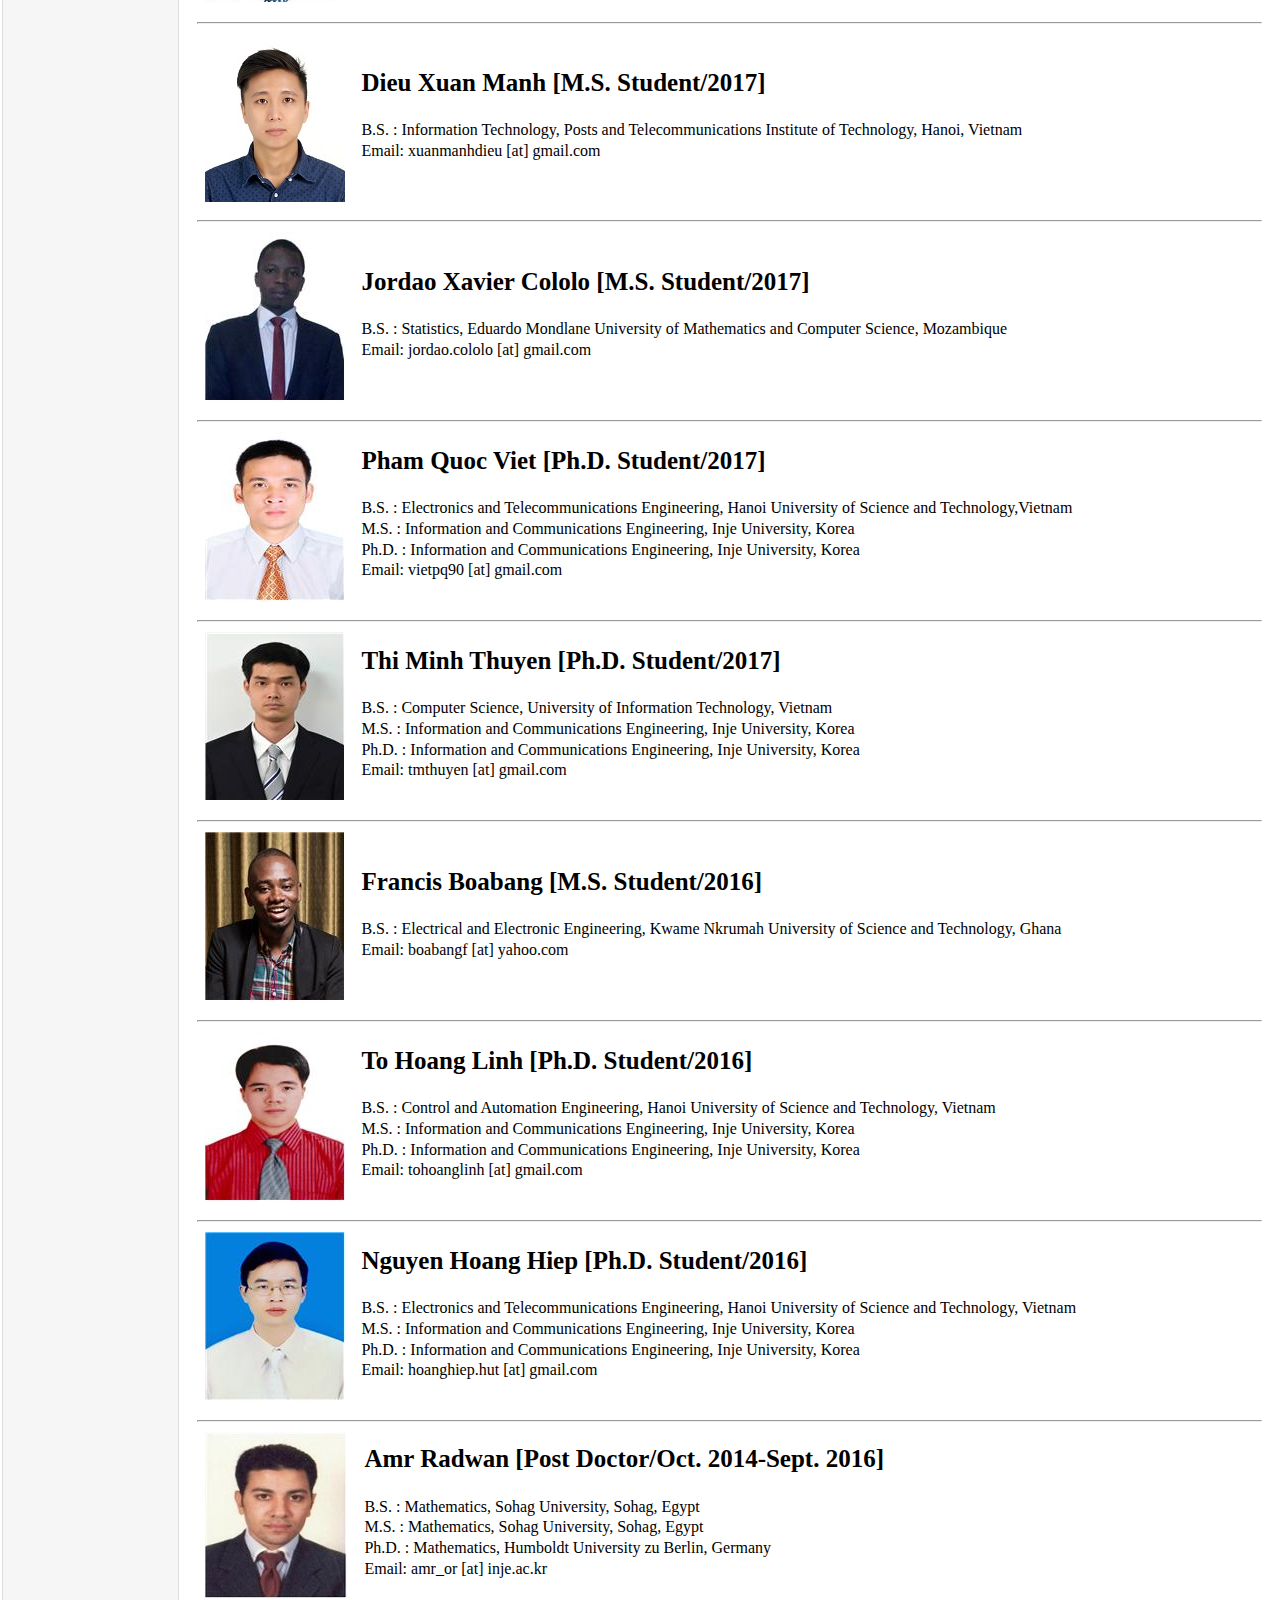
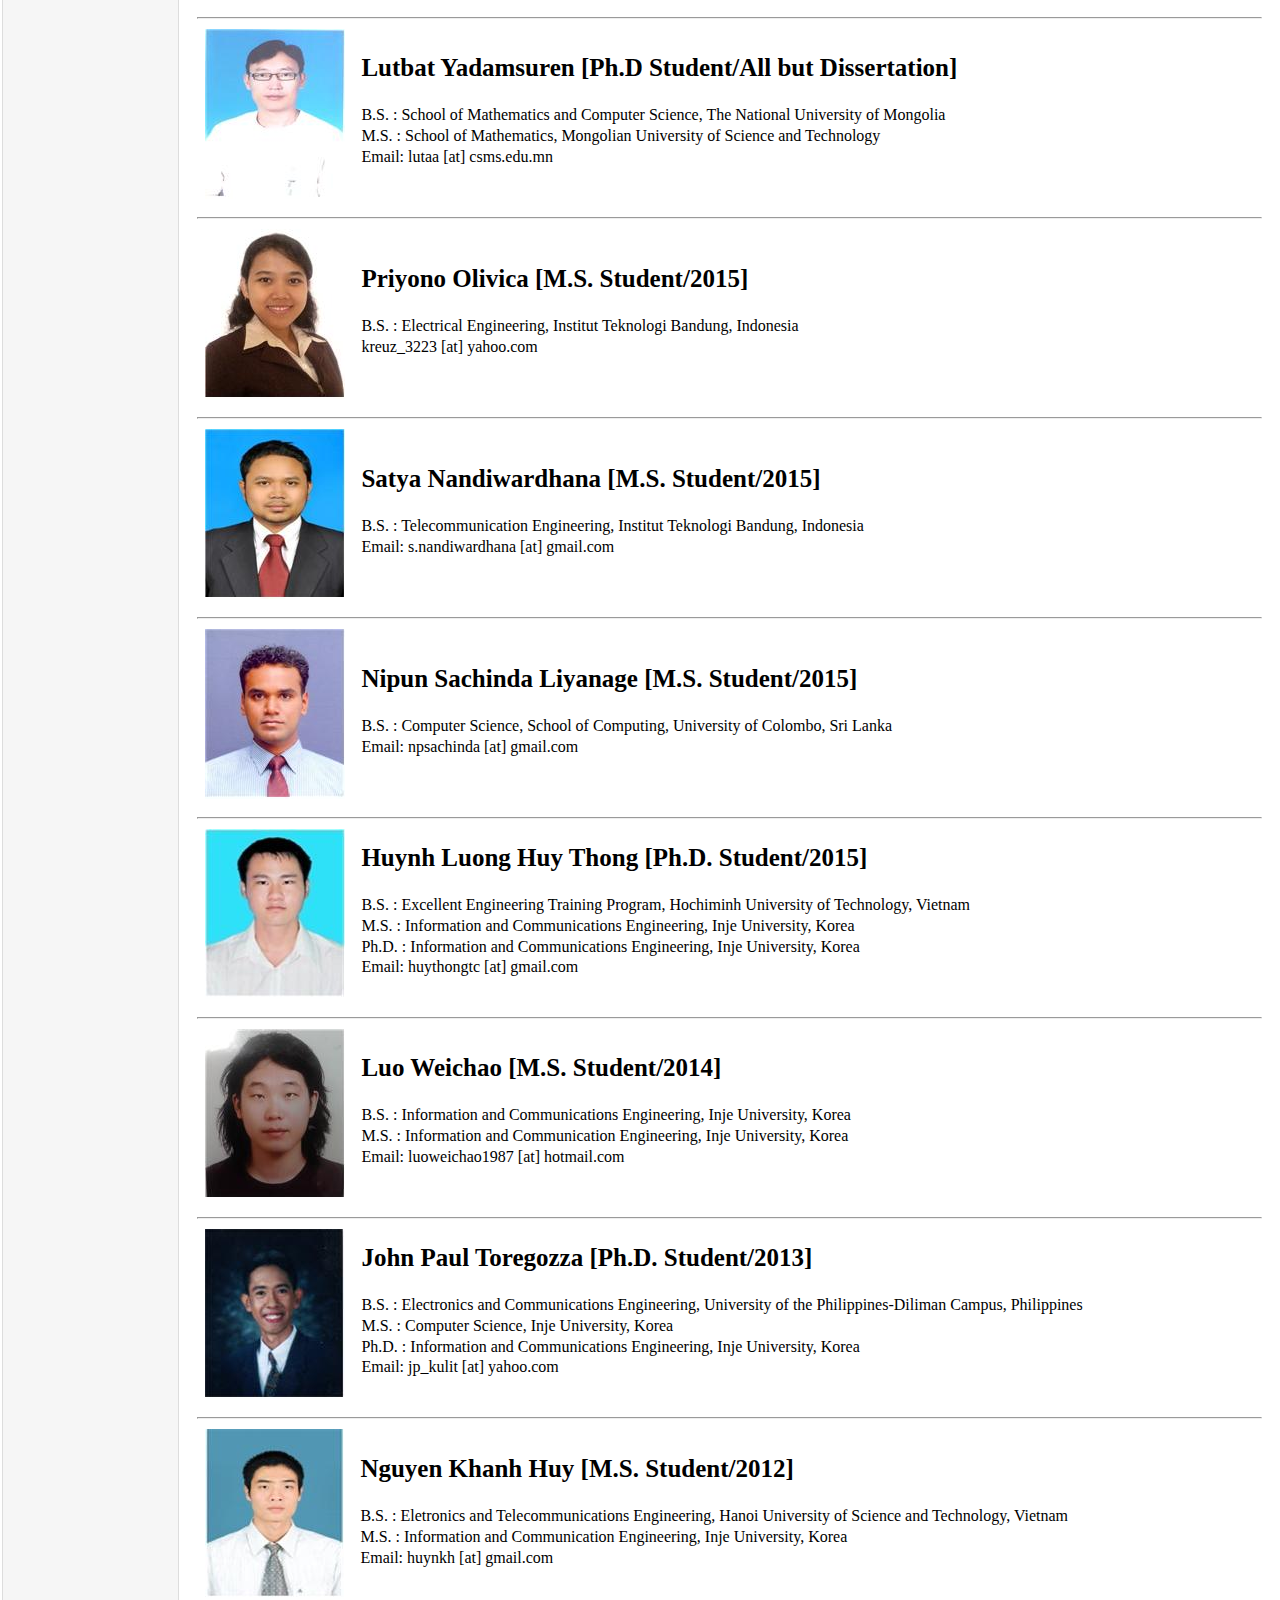
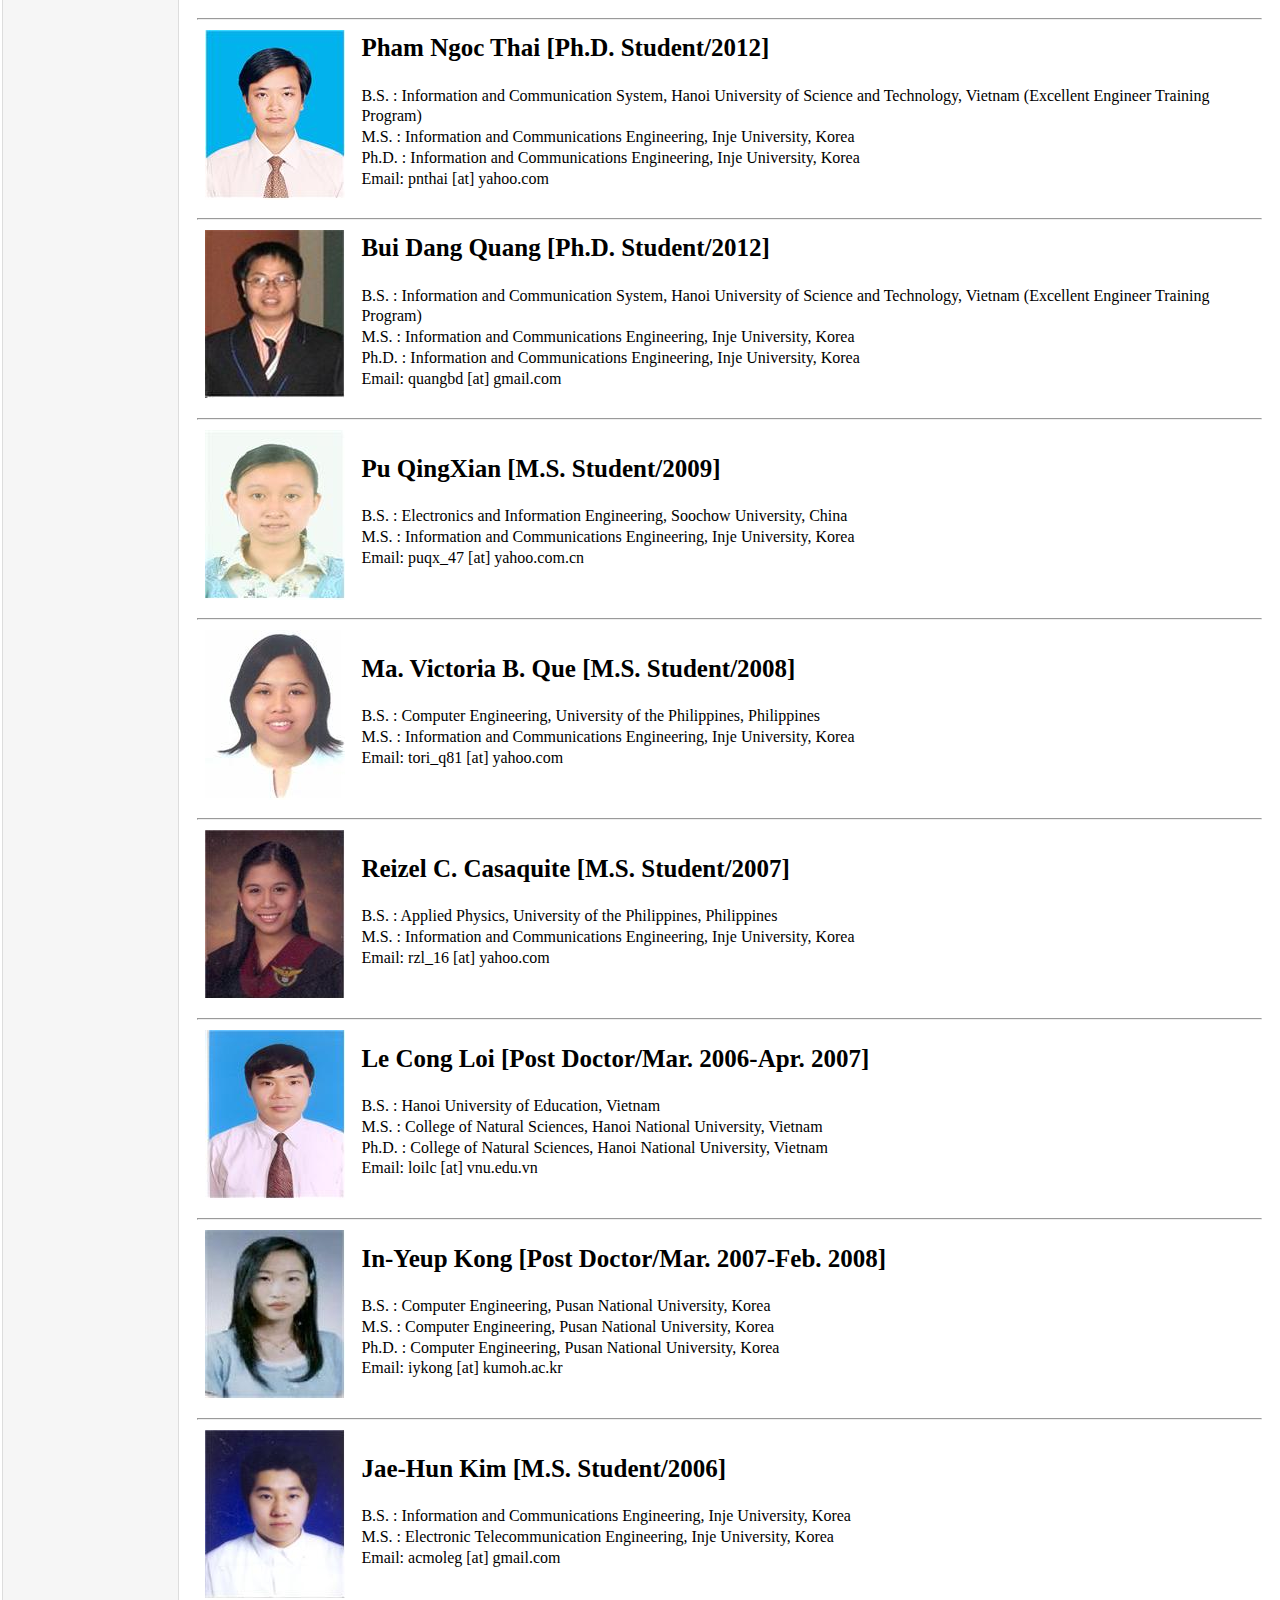
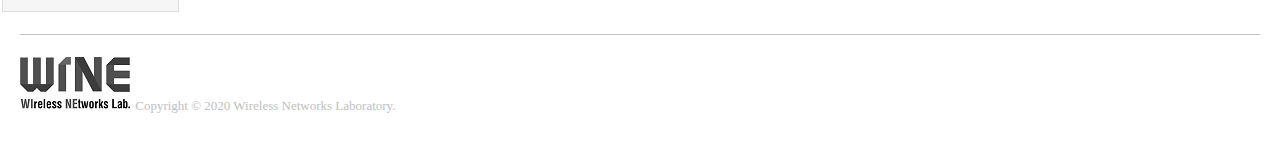
==== commit 129aa142: "Remove patents, books and resize imgs" ====
--- a/alumni.html
+++ b/alumni.html
@@ -26,8 +26,6 @@
 	<div class="menu-category">Publications</div>
 		<div class="menu-item"><a href="journal.html">Journals</a></div>
 		<div class="menu-item"><a href="conference.html">Conferences</a></div>
-		<div class="menu-item"><a href="patent.html">Patents</a></div>
-		<div class="menu-item"><a href="book.html">Book Chapters</a></div>
 </td>
 <td id="layout-content">
 <div id="toptitle">
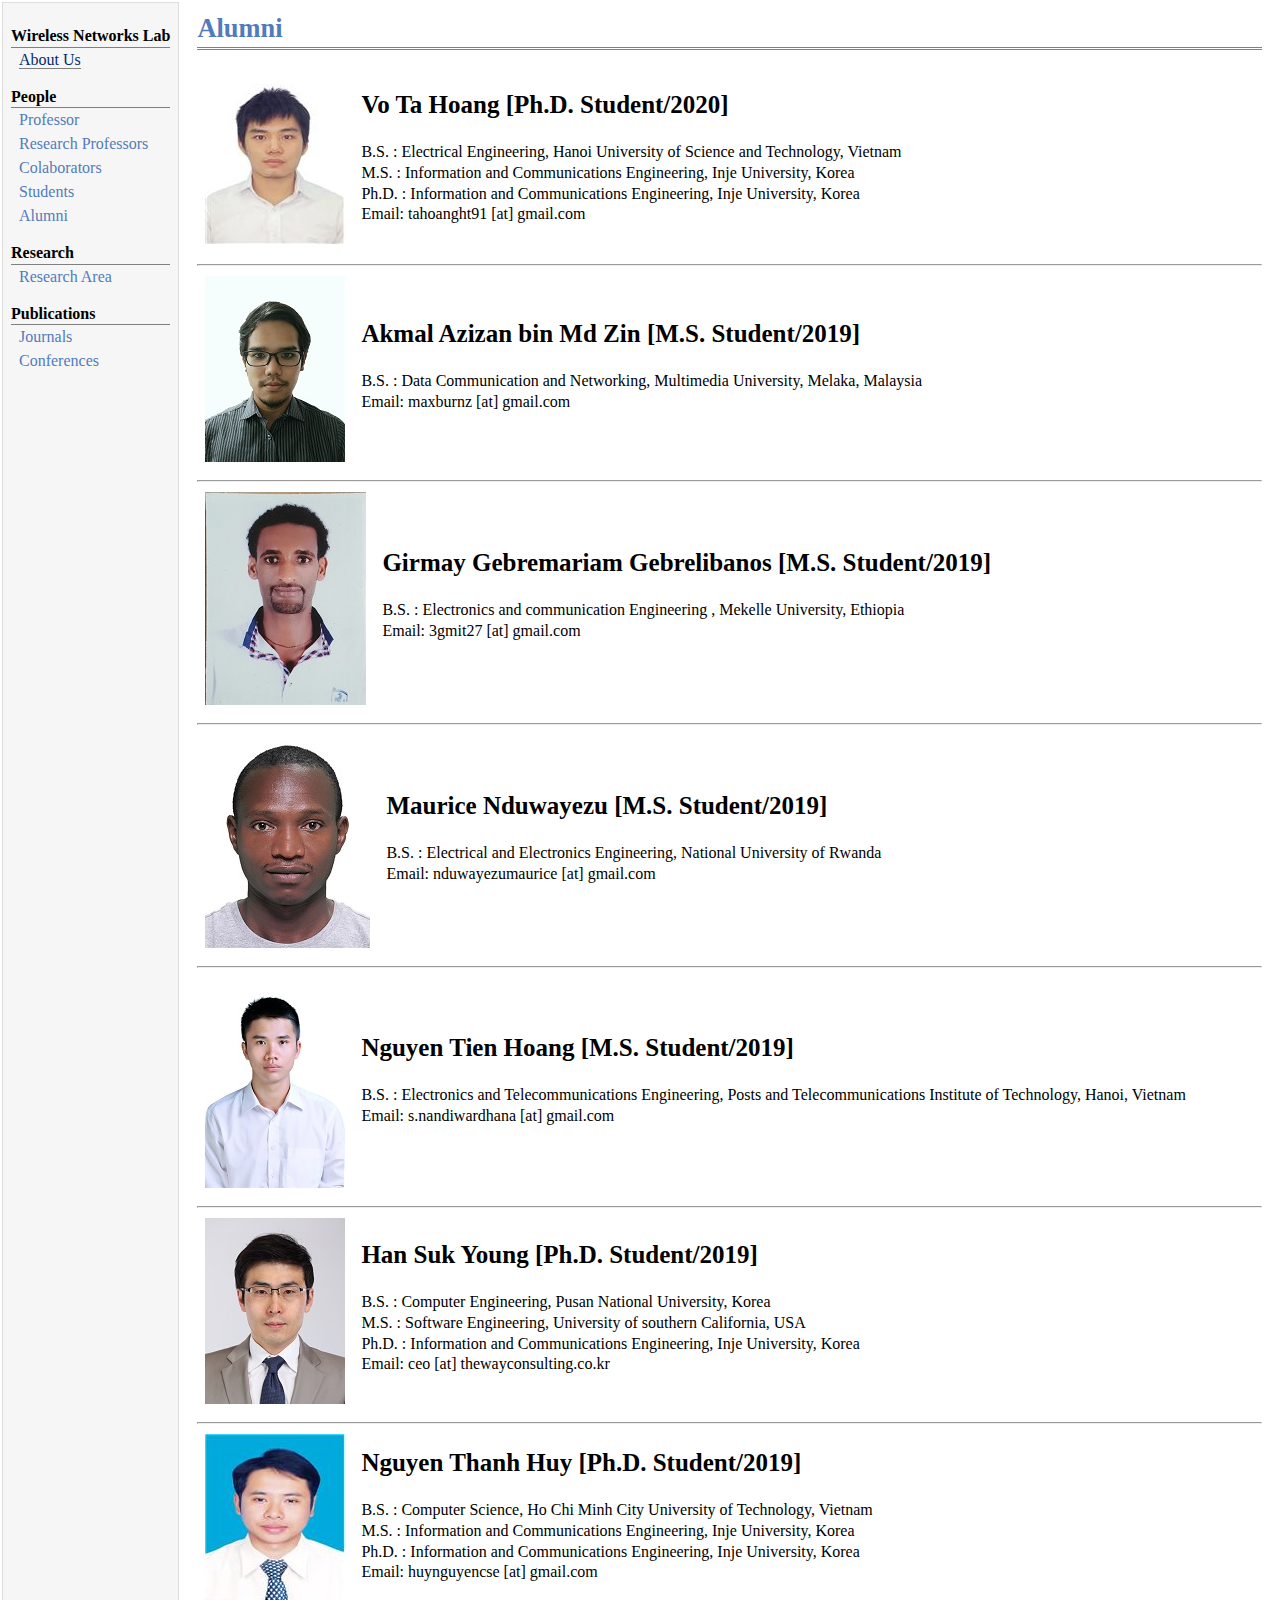
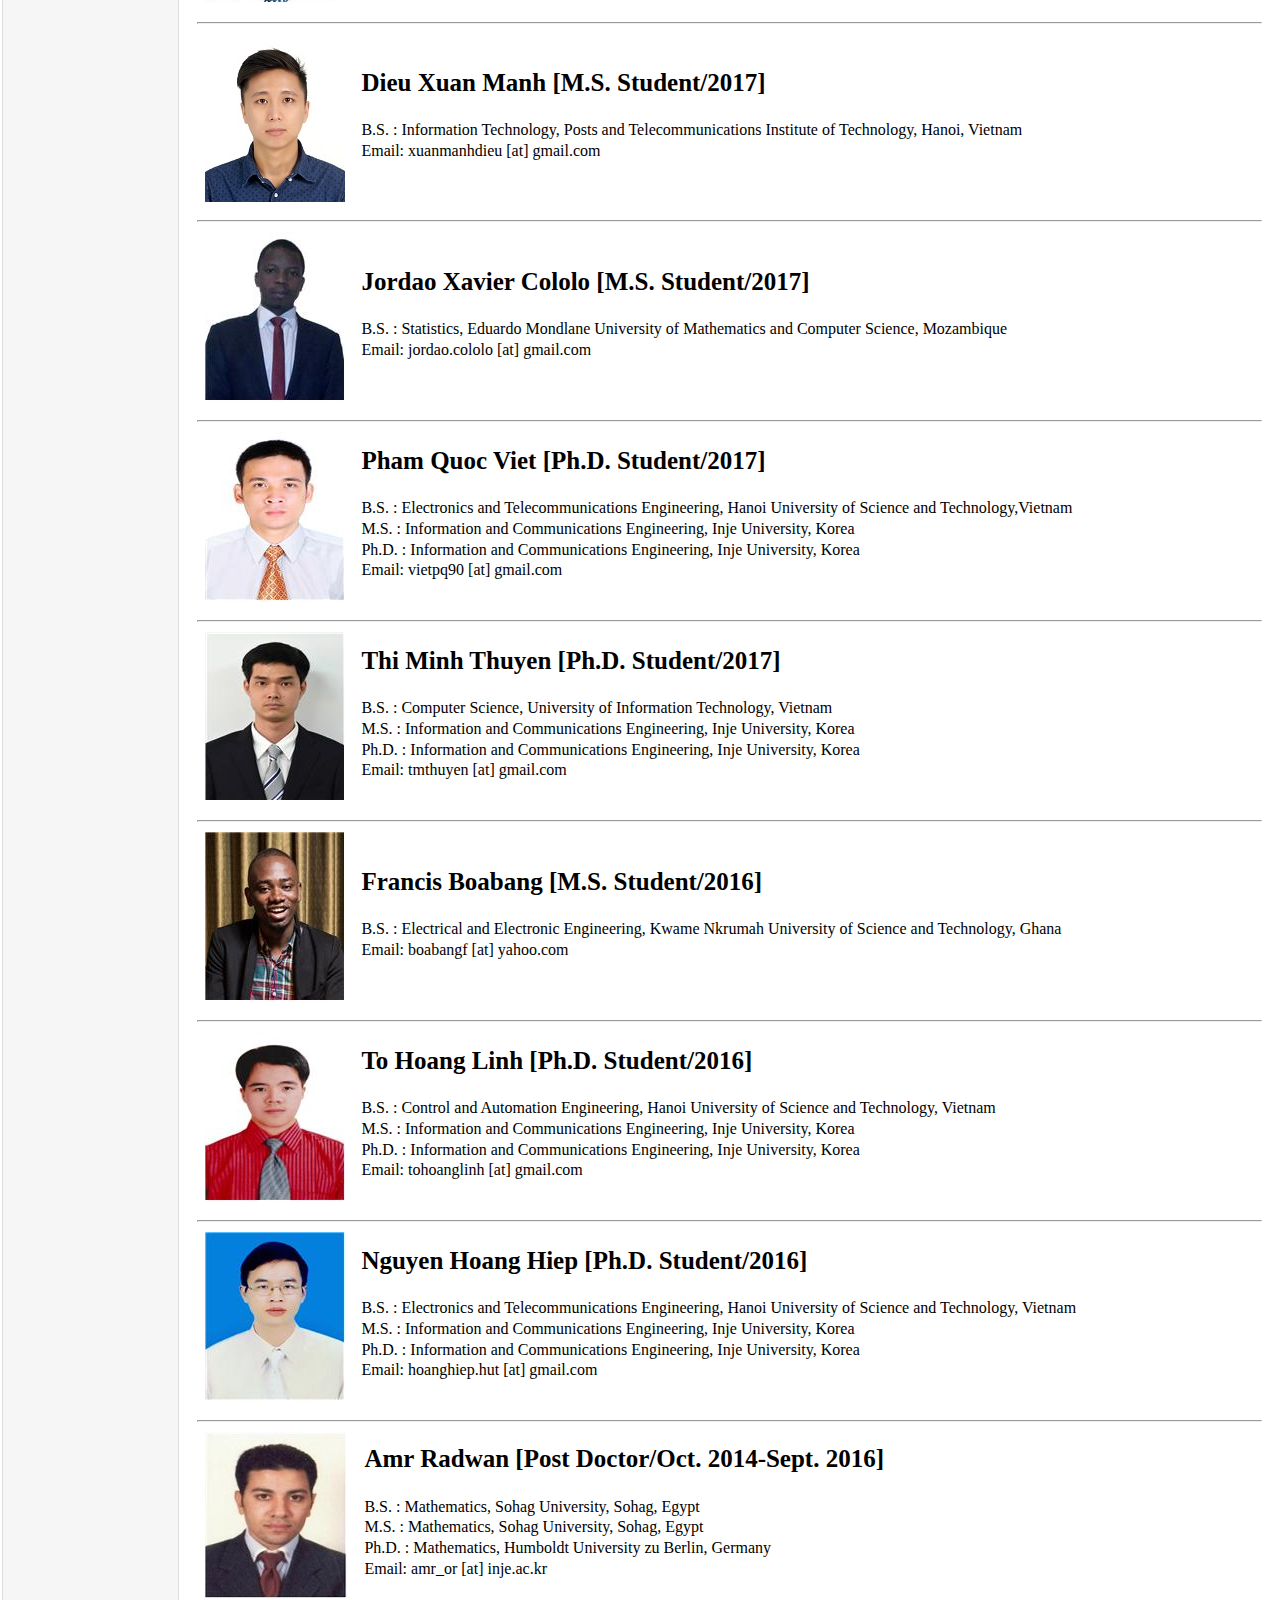
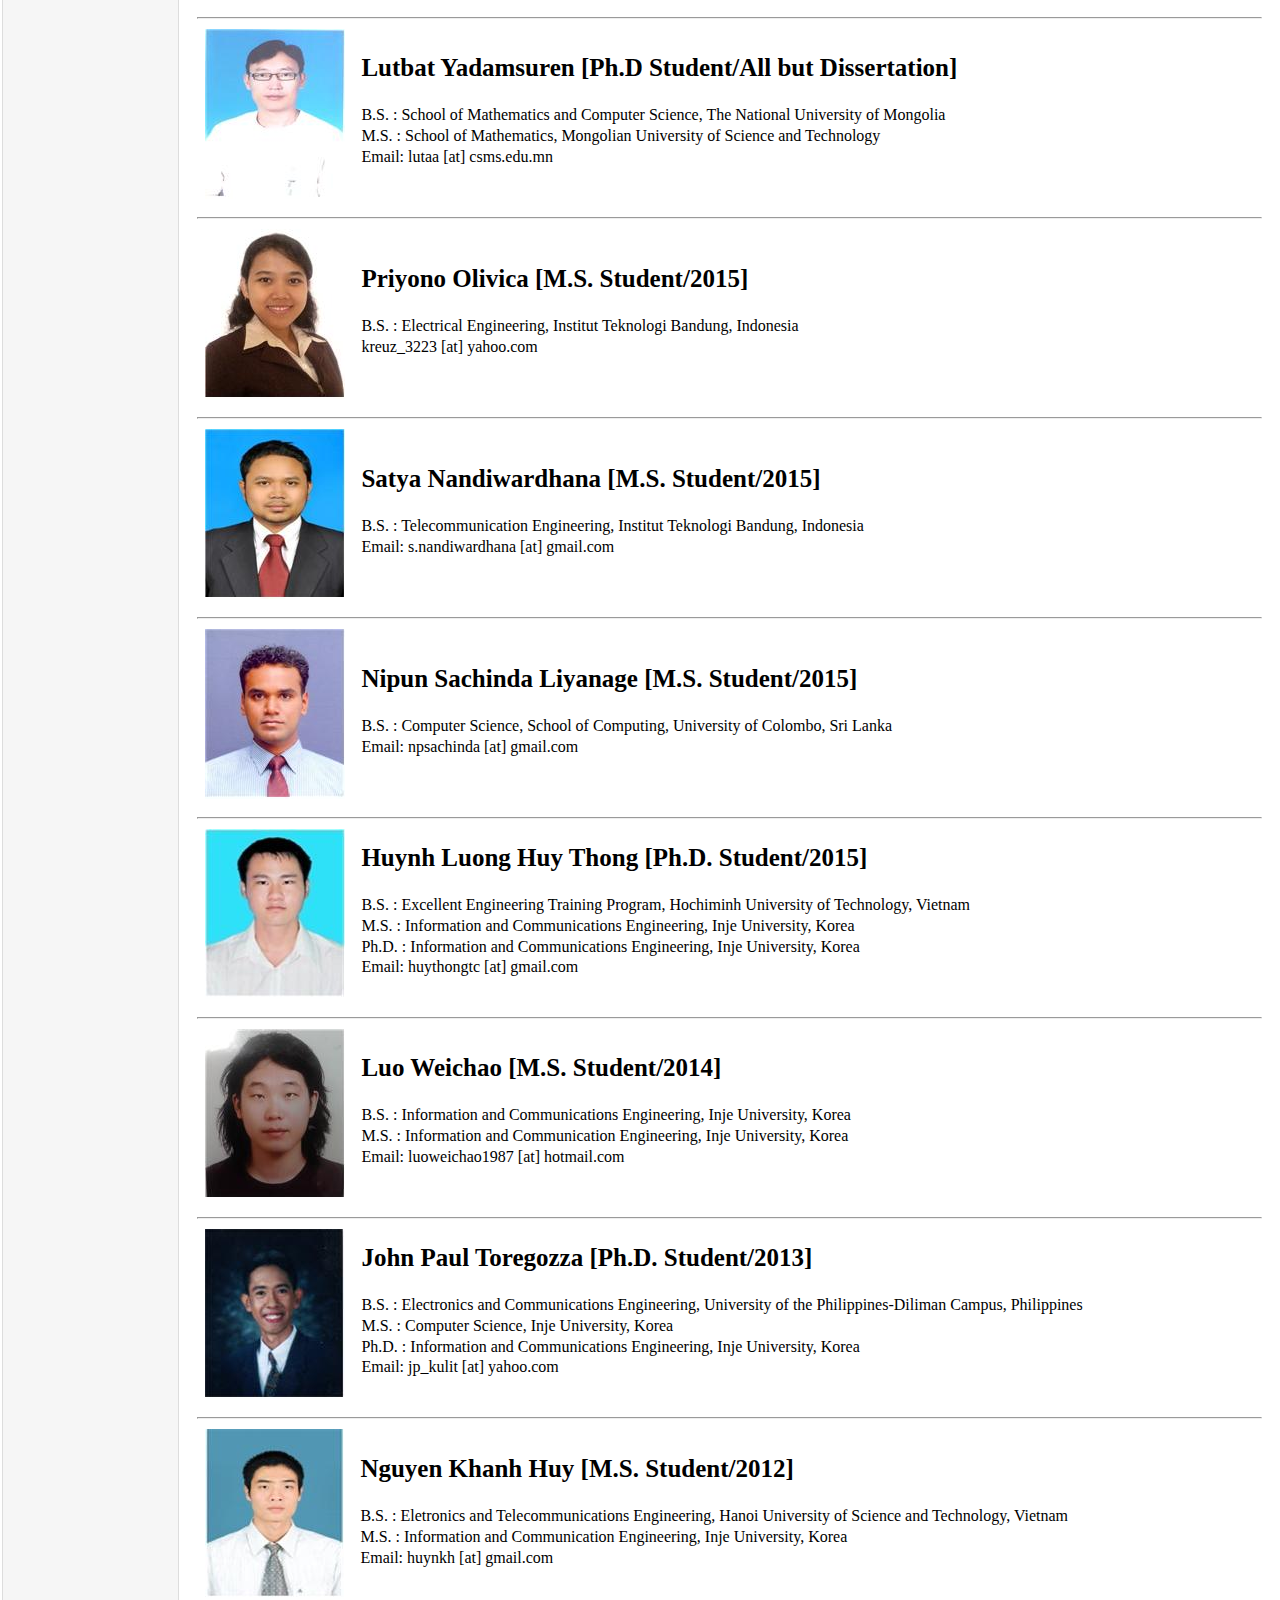
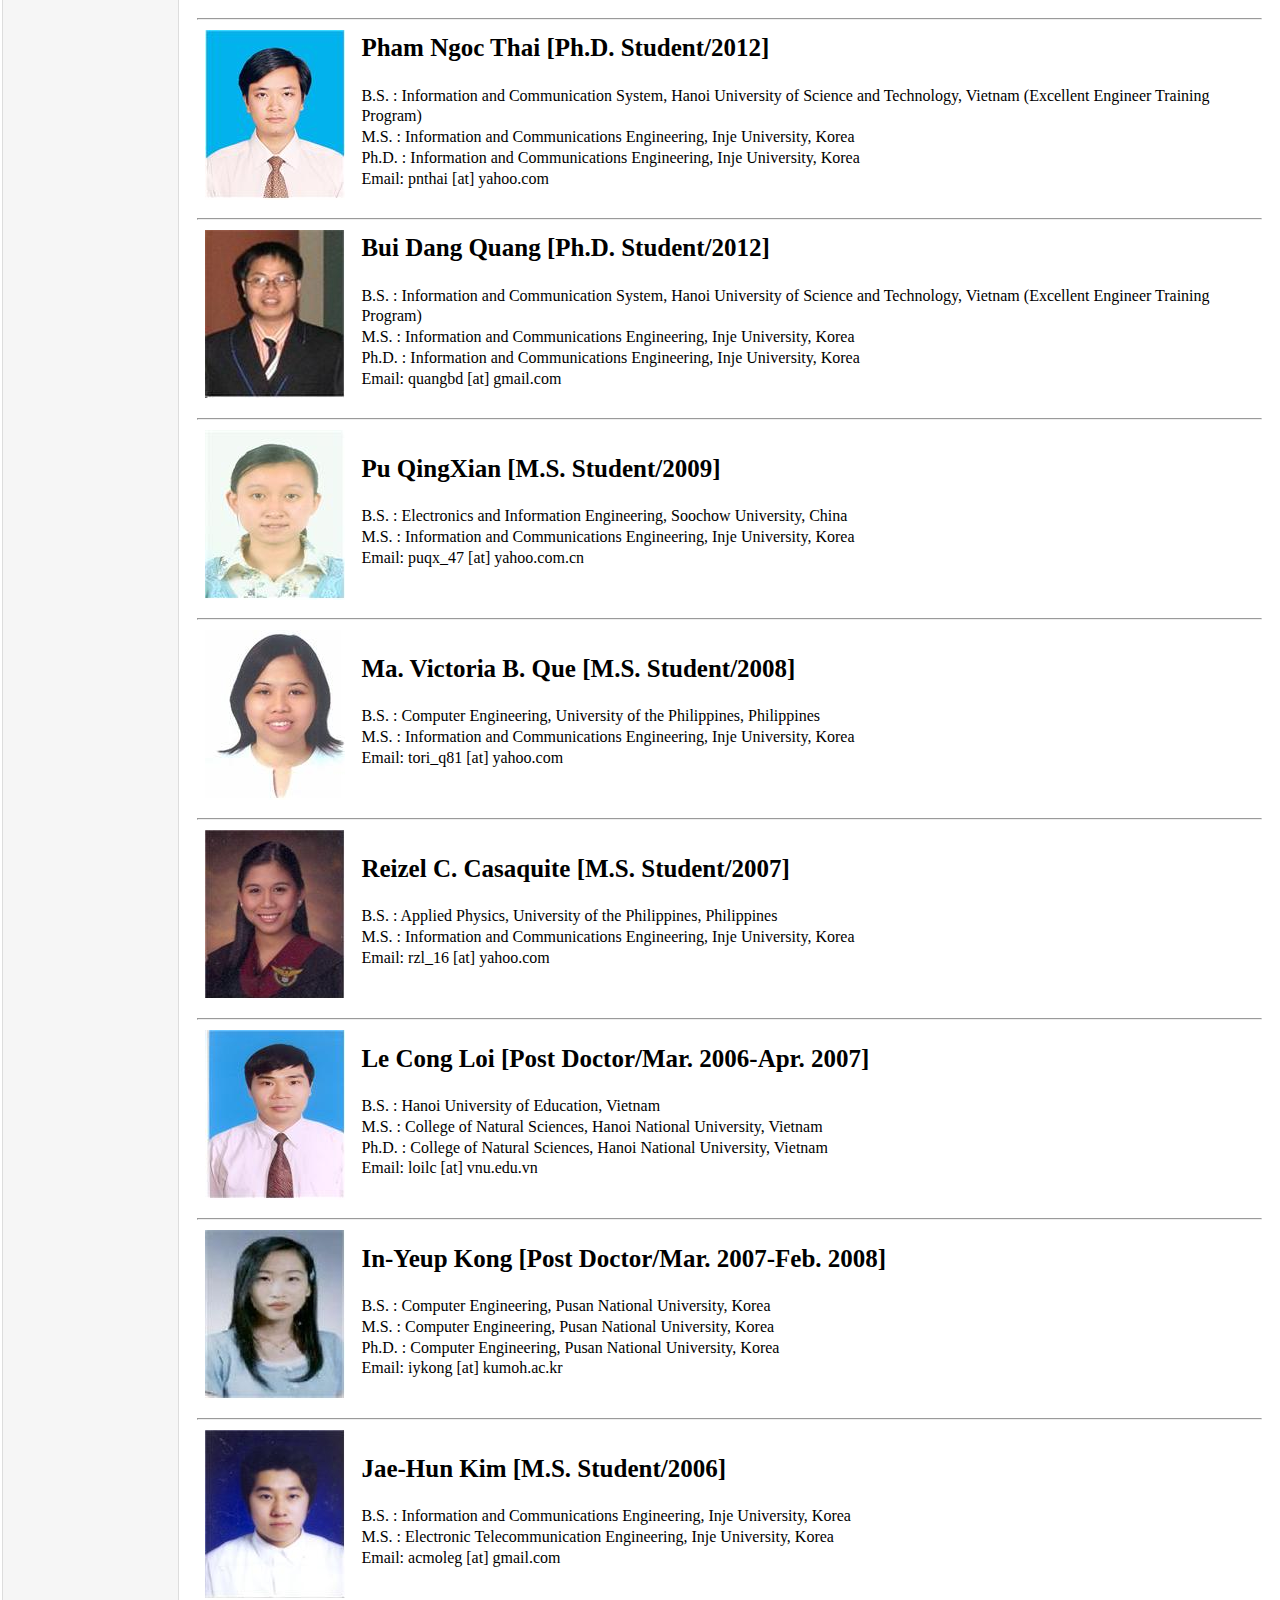
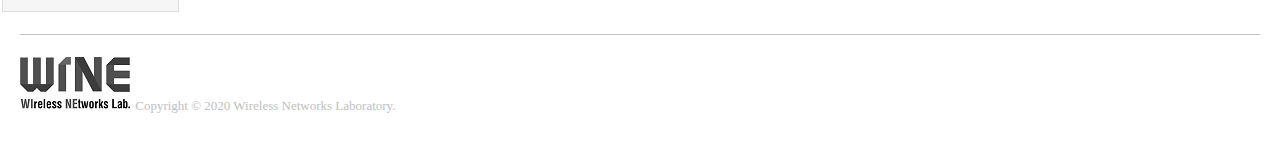
==== commit 88b99cc8: "Delete projects" ====
--- a/alumni.html
+++ b/alumni.html
@@ -22,7 +22,6 @@
 		<div class="menu-item"><a href="alumni.html">Alumni</a></div>
 	<div class="menu-category">Research</div>
 		<div class="menu-item"><a href="research_area.html">Research Area</a></div>
-		<div class="menu-item"><a href="projects.html">Projects</a></div>
 	<div class="menu-category">Publications</div>
 		<div class="menu-item"><a href="journal.html">Journals</a></div>
 		<div class="menu-item"><a href="conference.html">Conferences</a></div>
